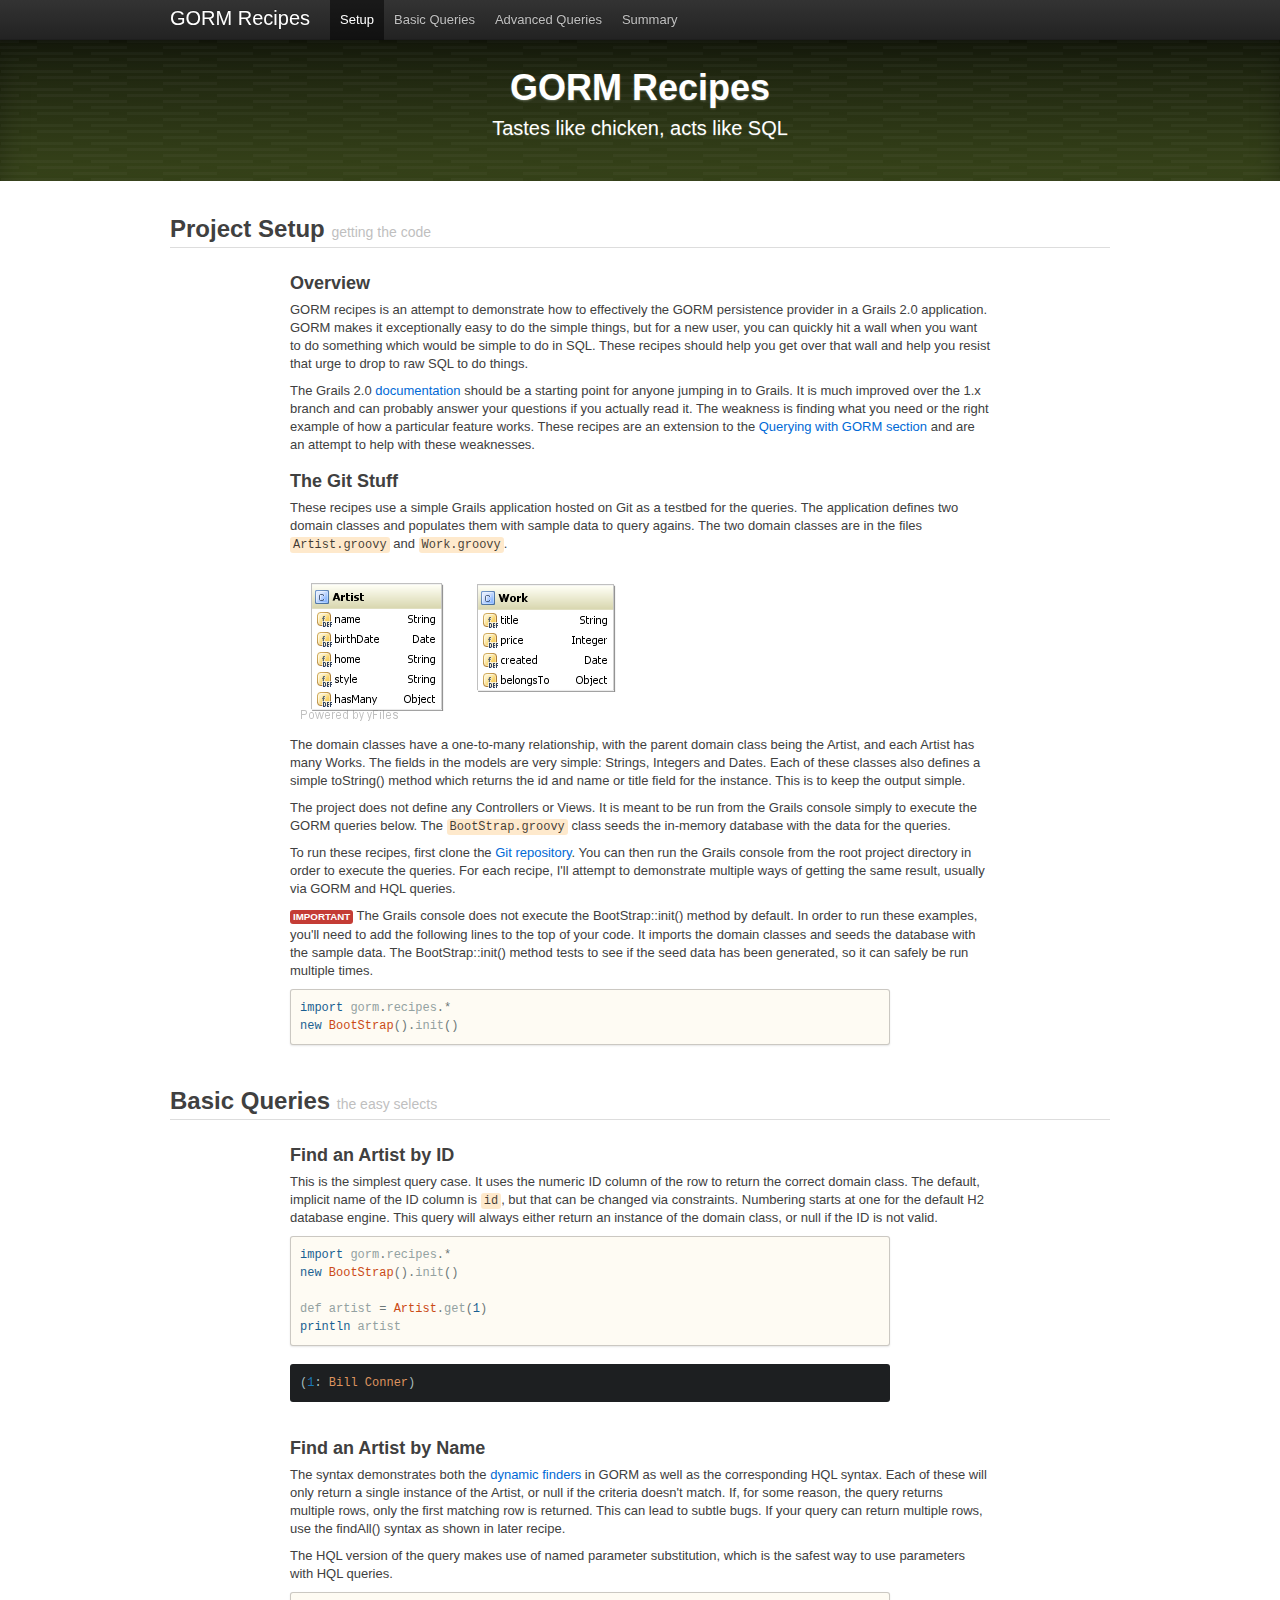
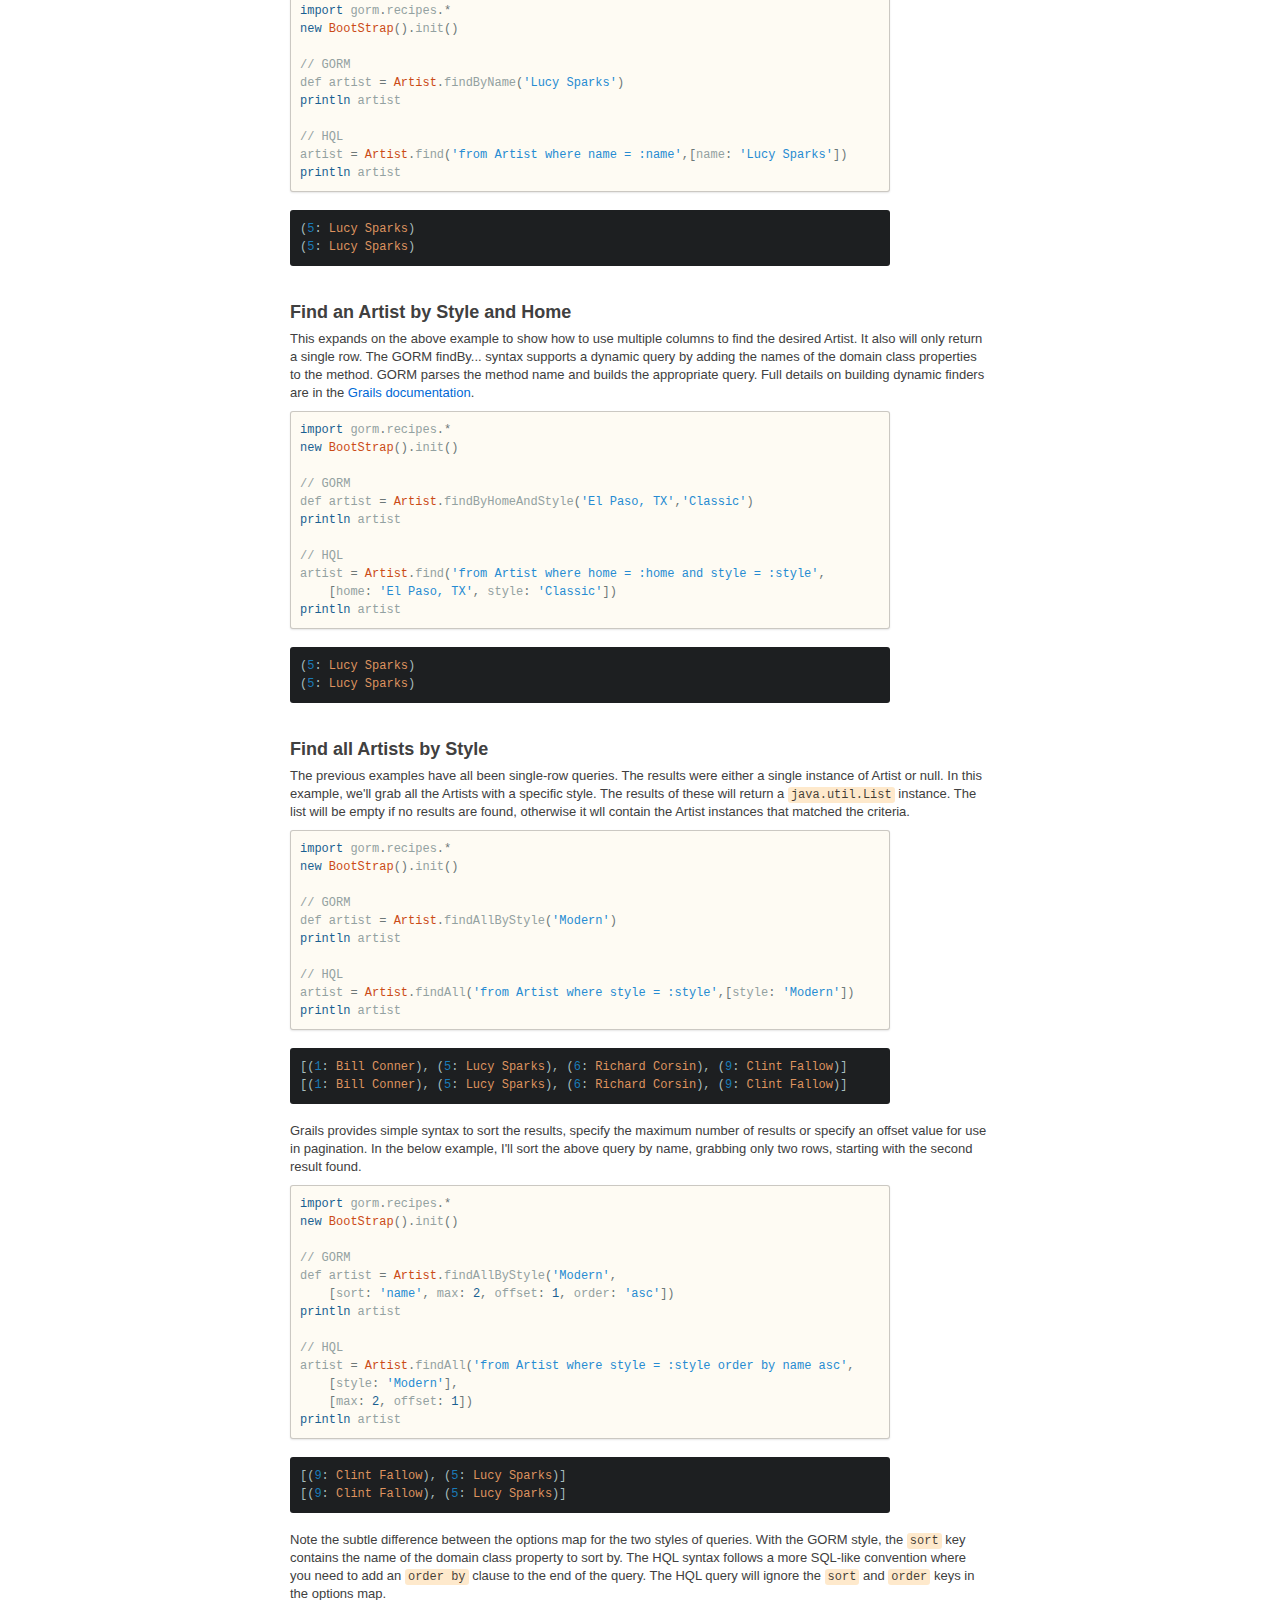
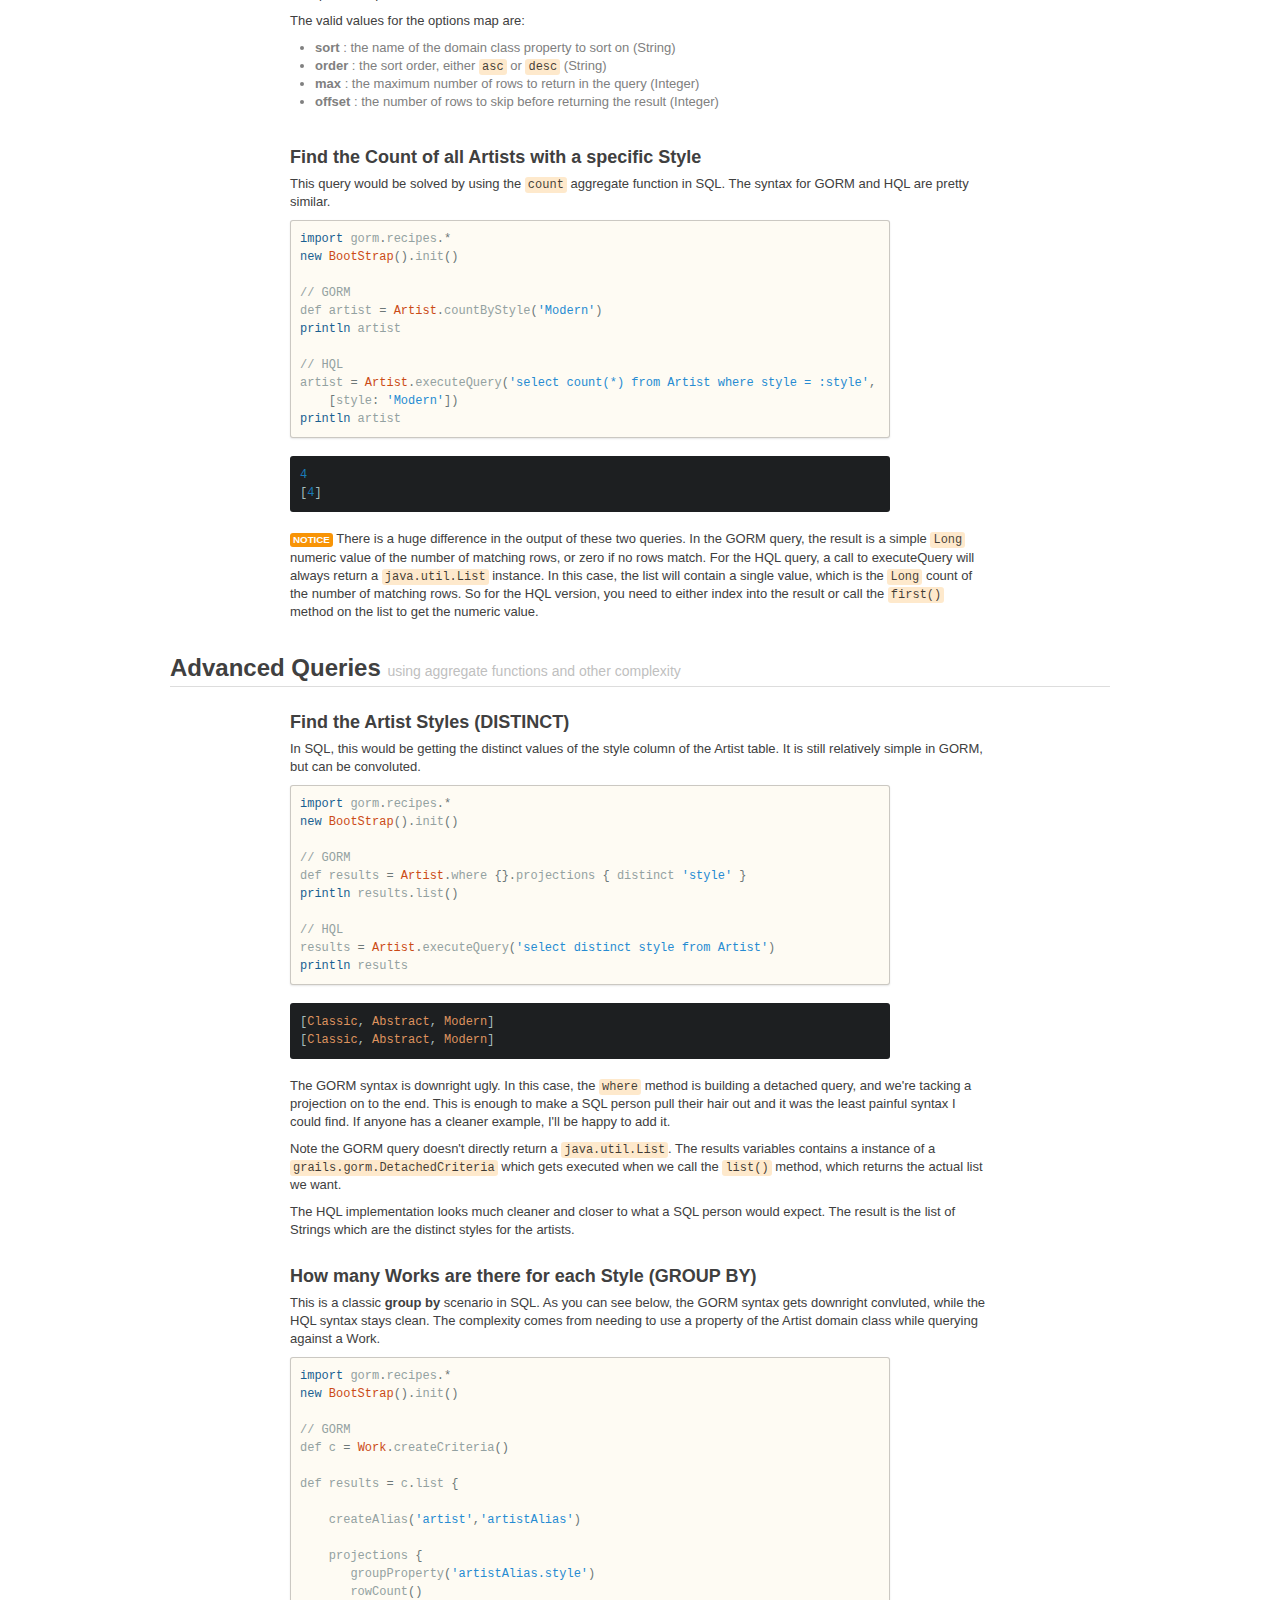
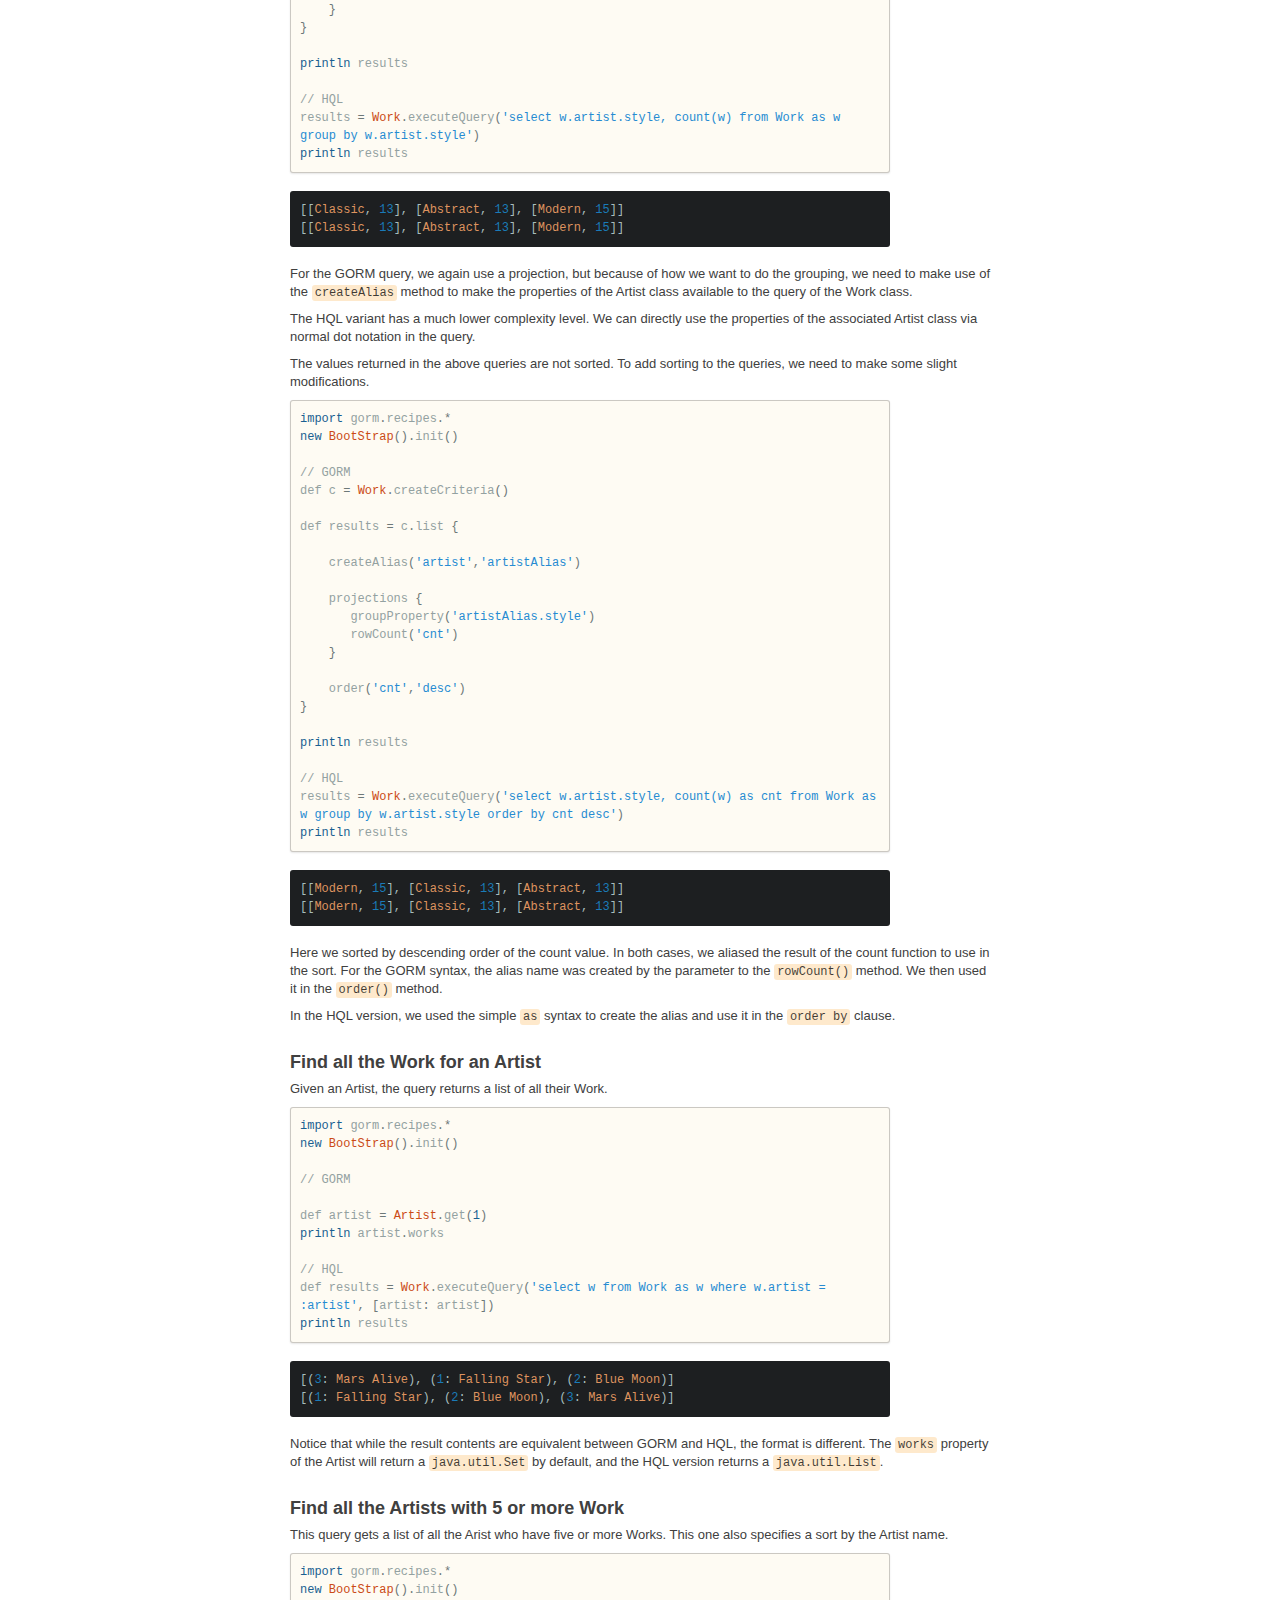
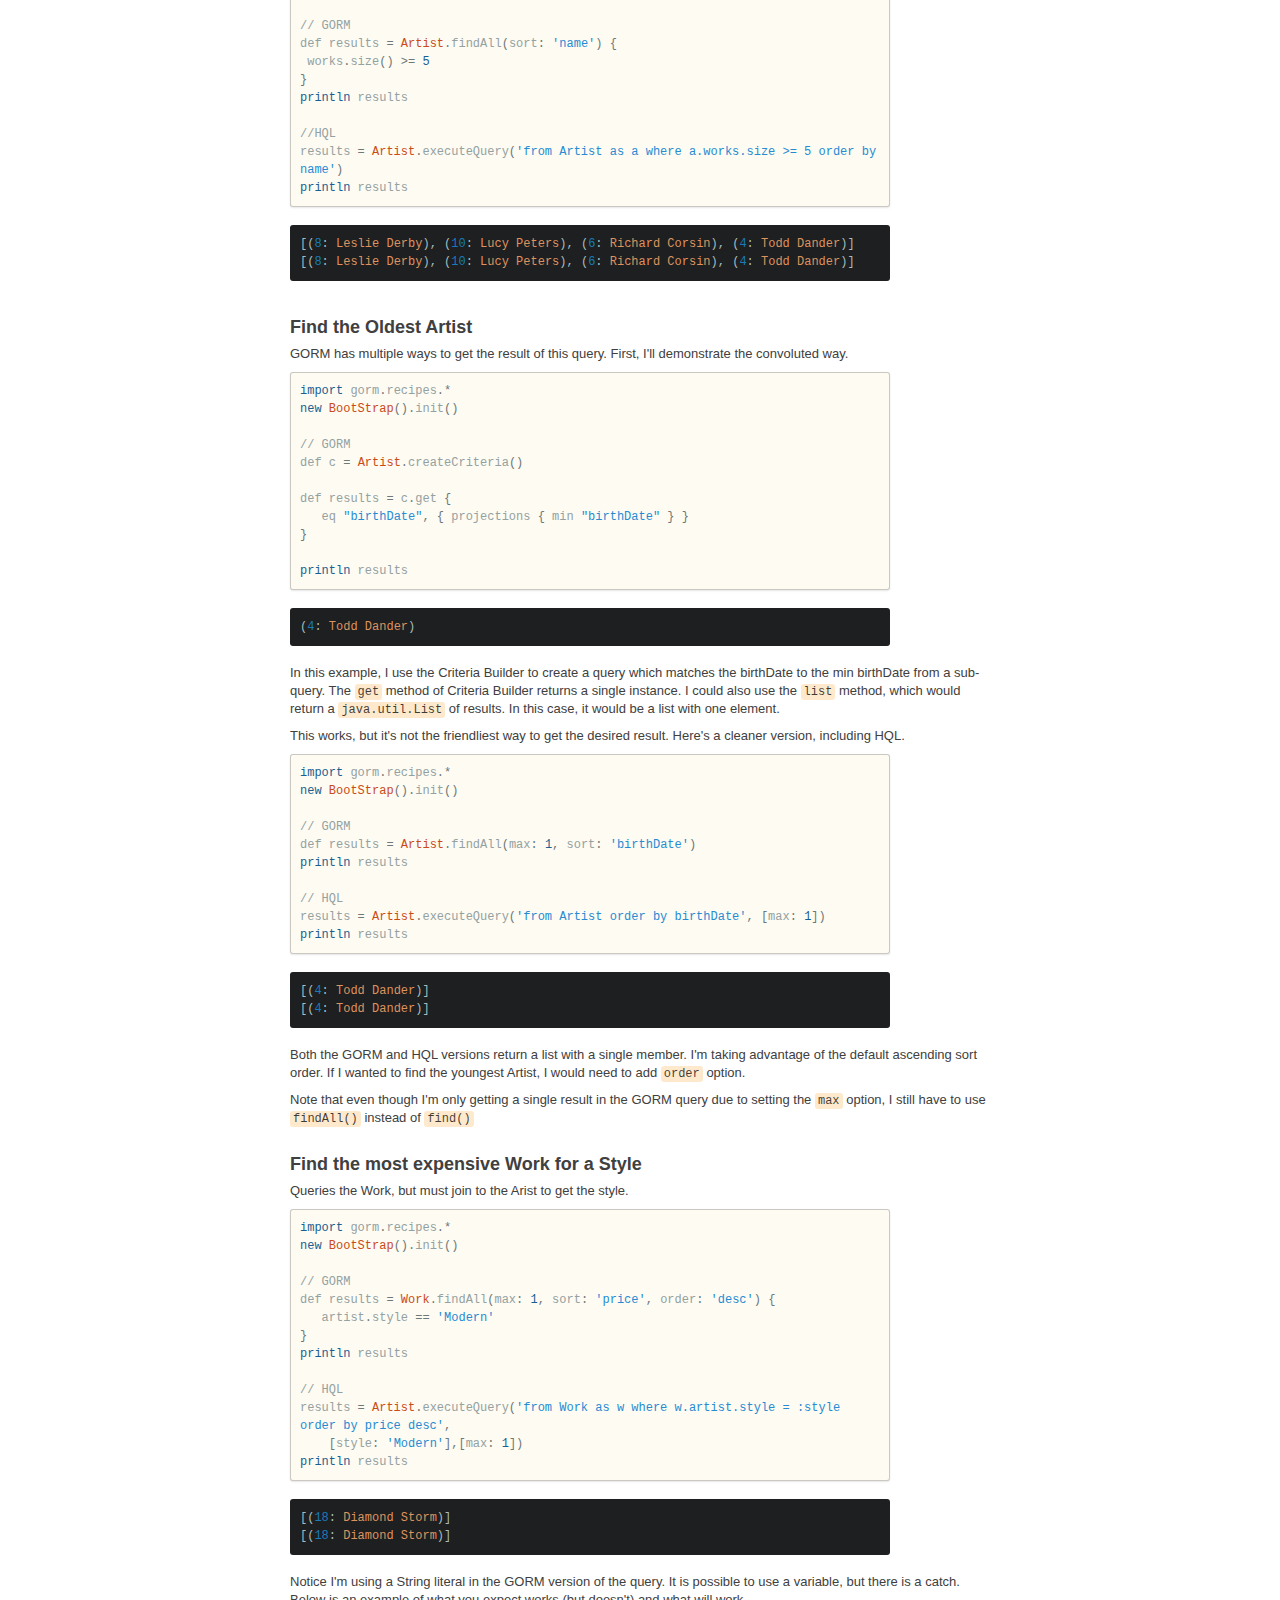
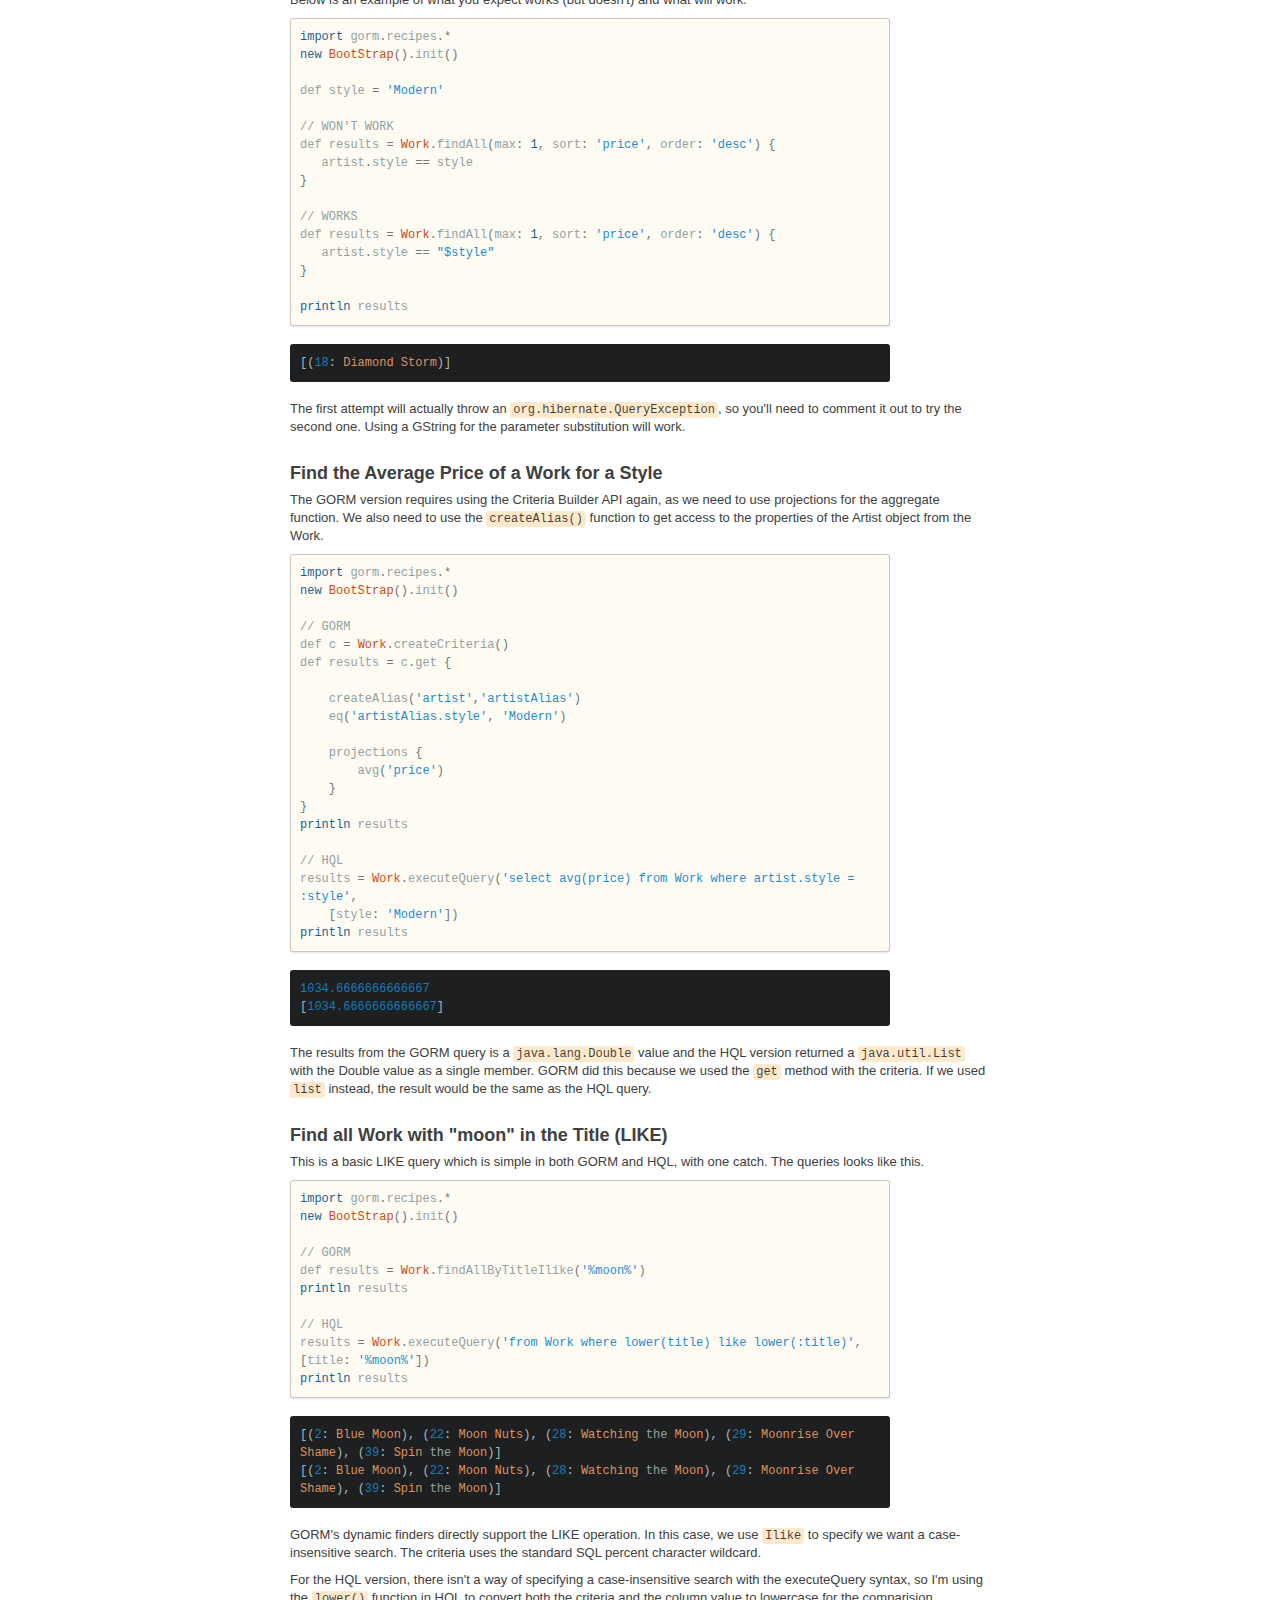
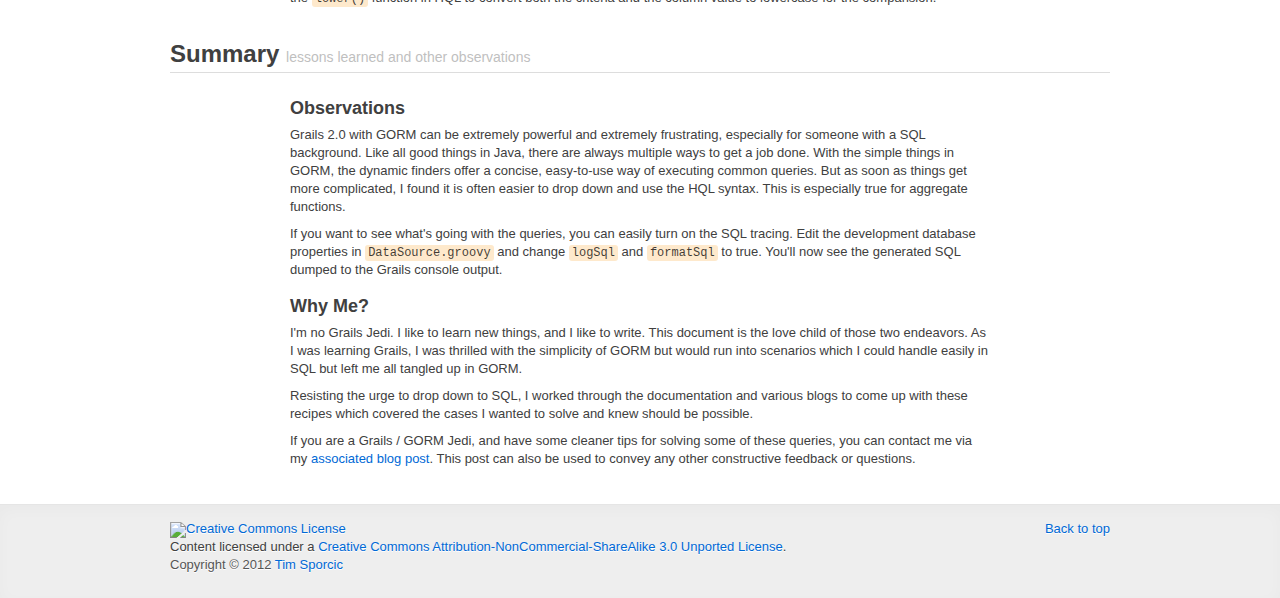
==== index.html @ 45dd85de "First pages commit" ====
<!doctype html>
<head>
  <meta charset="utf-8">
  <meta http-equiv="X-UA-Compatible" content="IE=edge,chrome=1">
  <title>GORM Recipes</title>
  <meta name="description" content="Grails GORM query recipes">
  <meta name="author" content="Tim Sporcic">
  <meta name="viewport" content="width=device-width,initial-scale=1">
  <link rel="stylesheet" href="css/bootstrap.min.css">
  <link rel="stylesheet" href="css/prettify.css">
  <link rel="stylesheet" href="css/recipes.css">
</head>
<body>

<div class="topbar" data-scrollspy="scrollspy" >
  <div class="topbar-inner">
    <div class="container">
      <a class="brand" href="#">GORM Recipes</a>
      <ul class="nav">
        <!--<li class="active"><a href="#masthead">Top</a></li>-->
        <li class="active"><a href="#setup" >Setup</a></li>
        <li><a href="#basic-queries">Basic Queries</a></li>
        <li><a href="#advanced-queries">Advanced Queries</a></li>
        <li><a href="#summary">Summary</a></li>
      </ul>
    </div>
  </div>
</div>

<header class="jumbotron masthead" id="masthead">
    <div class="inner">
        <div class="container">
            <h1>GORM Recipes</h1>

            <p class="lead">
                Tastes like chicken, acts like SQL<br/>
            </p>
        </div>
    </div>
</header>

<div class="container">

<section id="setup">
  <div class="page-header">
    <h2>Project Setup <small>getting the code</small></h2>
  </div>
  <div class="row">
    <div class="span12 offset2">
      <h3>Overview</h3>
      <p>GORM recipes is an attempt to demonstrate how to effectively the GORM persistence provider in a Grails 2.0 application. 
      GORM makes it exceptionally easy to do the simple things, but for a new user, you can quickly hit a wall when you want 
      to do something which would be simple to do in SQL. These recipes should help you get over that wall and help you resist
      that urge to drop to raw SQL to do things.</p>
      <p>The Grails 2.0 <a href="http://grails.org/doc/latest/guide/">documentation</a> should be a starting point for anyone jumping in to Grails. It is much improved over the 1.x
      branch and can probably answer your questions if you actually read it. The weakness is finding what you need or the right example of
      how a particular feature works. These recipes are an extension to the <a href="http://grails.org/doc/latest/guide/GORM.html#querying">Querying with GORM section</a> and are
      an attempt to help with these weaknesses.</p>
        
      <h3>The Git Stuff</h3>
      <p>These recipes use a simple Grails application hosted on Git as a testbed for the queries. The application defines two
      domain classes and populates them with sample data to query agains. The two domain classes are in the files <code>Artist.groovy</code>
      and <code>Work.groovy</code>.
      </p>
        <img src="images/diagram.png" alt="Project Classes"/>
      <p>
      The domain classes have a one-to-many relationship, with the parent domain class being the Artist,
      and each Artist has many Works. The fields in the models are very simple: Strings, Integers and Dates.
      Each of these classes also defines a simple toString() method which returns the id and name or title
      field for the instance. This is to keep the output simple.
      </p>
      <p>
      The project does not define any Controllers or Views. It is meant to be run from the Grails console simply to execute
      the GORM queries below. The  <code>BootStrap.groovy</code> class seeds the in-memory database with the data for the queries.
      </p>
        
      <p>To run these recipes, first clone the <a href="http:timsporcic.github.com/gorm-recipes">Git repository</a>.
      You can then run the Grails console from the root project directory in order to execute the queries. For each recipe,
      I'll attempt to demonstrate multiple ways of getting the same result, usually via GORM and HQL queries.
      </p>
      <p>
      <span class="label important">Important</span> The Grails console does not execute the BootStrap::init() method by default.
          In order to run these examples, you'll need to add the following lines to the top of your code. It imports the domain
          classes and seeds the database with the sample data. The BootStrap::init() method tests to see if the seed data has been generated, so
          it can safely be run multiple times.
<pre class="prettyprint lang-java span10">
import gorm.recipes.*
new BootStrap().init()

</pre>
      </p>
    </div>
  </div>
</section>

<section id="basic-queries">
    <div class="page-header">
        <h2>Basic Queries
            <small>the easy selects</small>
        </h2>
    </div>
    <div class="row">
        <div class="span12 offset2">
            <h3>Find an Artist by ID</h3>

            <p>This is the simplest query case. It uses the numeric ID column of the row to return the correct domain class. The default,
                implicit name of the ID column is <code>id</code>, but that can be changed via constraints. Numbering starts at one
                for the default H2 database engine. This query will always either return an instance of the domain class, or null if the
                ID is not valid.
            </p>
<pre class="prettyprint lang-java span10">
import gorm.recipes.*
new BootStrap().init()

def artist = Artist.get(1)
println artist
</pre>
<pre class="prettyprint-dark lang-java span10">
(1: Bill Conner)
</pre>
        </div>
    </div>
    <div class="row">
            <div class="span12 offset2">
                <h3>Find an Artist by Name</h3>

                <p>The syntax demonstrates both the <a href="http://grails.org/doc/latest/guide/GORM.html#finders">dynamic finders</a> in GORM as
                    well as the corresponding HQL syntax. Each of these will only return a single instance
                    of the Artist, or null if the criteria doesn't match. If, for some reason, the query
                    returns multiple rows, only the first matching row is returned. This can lead to subtle
                    bugs. If your query can return multiple rows, use the findAll() syntax as shown in later recipe.
                </p>
                <p>
                    The HQL version of the query makes use of named parameter substitution, which is the
                    safest way to use parameters with HQL queries.
                </p>
<pre class="prettyprint lang-java span10">
import gorm.recipes.*
new BootStrap().init()

// GORM
def artist = Artist.findByName('Lucy Sparks')
println artist

// HQL
artist = Artist.find('from Artist where name = :name',[name: 'Lucy Sparks'])
println artist

</pre>
<pre class="prettyprint-dark lang-java span10">
(5: Lucy Sparks)
(5: Lucy Sparks)
</pre>
            </div>
        </div>

    <div class="row">
        <div class="span12 offset2">
            <h3>Find an Artist by Style and Home</h3>

            <p>This expands on the above example to show how to use multiple columns to find the
                desired Artist. It also will only return a single row. The GORM findBy... syntax
                supports a dynamic query by adding the names of the domain class properties to the method. GORM parses
                the method name and builds the appropriate query. Full details on building dynamic finders
                are in the <a href="http://grails.org/doc/latest/guide/GORM.html#finders">Grails documentation</a>.
            </p>

<pre class="prettyprint lang-java span10">
import gorm.recipes.*
new BootStrap().init()

// GORM
def artist = Artist.findByHomeAndStyle('El Paso, TX','Classic')
println artist

// HQL
artist = Artist.find('from Artist where home = :home and style = :style',
    [home: 'El Paso, TX', style: 'Classic'])
println artist
</pre>
<pre class="prettyprint-dark lang-java span10">
(5: Lucy Sparks)
(5: Lucy Sparks)
</pre>
        </div>
    </div>
    <div class="row">
        <div class="span12 offset2">
            <h3>Find all Artists by Style</h3>

            <p>The previous examples have all been single-row queries. The results were either
                a single instance of Artist or null. In this example, we'll grab all the Artists
                with a specific style. The results of these will return a <code>java.util.List</code>
                instance. The list will be empty if no results are found, otherwise it wll contain the
                Artist instances that matched the criteria.
            </p>

<pre class="prettyprint lang-java span10">
import gorm.recipes.*
new BootStrap().init()

// GORM
def artist = Artist.findAllByStyle('Modern')
println artist

// HQL
artist = Artist.findAll('from Artist where style = :style',[style: 'Modern'])
println artist
</pre>
<pre class="prettyprint-dark lang-java span10">
[(1: Bill Conner), (5: Lucy Sparks), (6: Richard Corsin), (9: Clint Fallow)]
[(1: Bill Conner), (5: Lucy Sparks), (6: Richard Corsin), (9: Clint Fallow)]
</pre>
            <p>Grails provides simple syntax to sort the results, specify the maximum number of results
                or specify an offset value for use in pagination. In the below example, I'll sort the above
            query by name, grabbing only two rows, starting with the second result found.
            </p>
<pre class="prettyprint lang-java span10">
import gorm.recipes.*
new BootStrap().init()

// GORM
def artist = Artist.findAllByStyle('Modern',
    [sort: 'name', max: 2, offset: 1, order: 'asc'])
println artist

// HQL
artist = Artist.findAll('from Artist where style = :style order by name asc',
    [style: 'Modern'],
    [max: 2, offset: 1])
println artist
</pre>
<pre class="prettyprint-dark lang-java span10">
[(9: Clint Fallow), (5: Lucy Sparks)]
[(9: Clint Fallow), (5: Lucy Sparks)]
</pre>
        <p>Note the subtle difference between the options map for the two styles of queries. With the
        GORM style, the <code>sort</code> key contains the name of the domain class property to sort by. The HQL syntax
        follows a more SQL-like convention where you need to add an <code>order by</code> clause to the end
        of the query. The HQL query will ignore the <code>sort</code> and <code>order</code> keys in the
        options map.</p>
        <p>The valid values for the options map are:
        <ul>
        <li><strong>sort</strong> : the name of the domain class property to sort on (String)</li>
        <li><strong>order</strong> : the sort order, either <code>asc</code> or <code>desc</code> (String)</li>
        <li><strong>max</strong> : the maximum number of rows to return in the query (Integer)</li>
        <li><strong>offset</strong> : the number of rows to skip before returning the result (Integer)</li>
        </ul>
        </p>
        </div>
    </div>

    <div class="row">
        <div class="span12 offset2">
            <h3>Find the Count of all Artists with a specific Style</h3>

            <p>This query would be solved by using the <code>count</code> aggregate function in SQL. The
               syntax for GORM and HQL are pretty similar.
            </p>
<pre class="prettyprint lang-java span10">
import gorm.recipes.*
new BootStrap().init()

// GORM
def artist = Artist.countByStyle('Modern')
println artist

// HQL
artist = Artist.executeQuery('select count(*) from Artist where style = :style',
    [style: 'Modern'])
println artist
</pre>
<pre class="prettyprint-dark lang-java span10">
4
[4]
</pre>
            <p><span class="label warning">Notice</span> There is a huge difference in the output of these two
                queries. In the GORM query, the result is a simple <code>Long</code> numeric value of the number of
                matching rows, or zero if no rows match. For the HQL query, a call to executeQuery will always
                return a <code>java.util.List</code> instance. In this case, the list will contain a single value,
                which is the <code>Long</code> count of the number of matching rows. So for the HQL version, you need
                to either index into the result or call the <code>first()</code> method on the list to get the numeric
                value.
            </p>
            
            
            </div>
        </div>


</section>

<section id="advanced-queries">
    <div class="page-header">
        <h2>Advanced Queries
            <small>using aggregate functions and other complexity</small>
        </h2>
    </div>
    <div class="row">
            <div class="span12 offset2">
                <h3>Find the Artist Styles (DISTINCT)</h3>

                <p>In SQL, this would be getting the distinct values of the style column of the Artist table.
                   It is still relatively simple in GORM, but can be convoluted.
                </p>
<pre class="prettyprint lang-java span10">
import gorm.recipes.*
new BootStrap().init()

// GORM
def results = Artist.where {}.projections { distinct 'style' }
println results.list()

// HQL
results = Artist.executeQuery('select distinct style from Artist')
println results
</pre>
<pre class="prettyprint-dark lang-java span10">
[Classic, Abstract, Modern]
[Classic, Abstract, Modern]

</pre>
            <p>The GORM syntax is downright ugly. In this case, the <code>where</code> method is building
               a detached query, and we're tacking a projection on to the end. This is enough to make a
               SQL person pull their hair out and it was the least painful syntax I could find. If anyone
               has a cleaner example, I'll be happy to add it.
            </p>
            <p>Note the GORM query doesn't directly return a <code>java.util.List</code>. The results variables
            contains a instance of a <code>grails.gorm.DetachedCriteria</code> which gets executed when
            we call the <code>list()</code> method, which returns the actual list we want.</p>
            <p>The HQL implementation looks much cleaner and closer to what a SQL person would expect. The
               result is the list of Strings which are the distinct styles for the artists.
            </p>
                
                
                
            </div>
        </div>

        <div class="row">
            <div class="span12 offset2">
                <h3>How many Works are there for each Style (GROUP BY)</h3>

                <p>This is a classic <strong>group by</strong> scenario in SQL. As you can see below,
                   the GORM syntax gets downright convluted, while the HQL syntax stays clean. The
                   complexity comes from needing to use a property of the Artist domain class while querying against
                   a Work.
                </p>


<pre class="prettyprint lang-java span10">
import gorm.recipes.*
new BootStrap().init()

// GORM
def c = Work.createCriteria()

def results = c.list {

    createAlias('artist','artistAlias')

    projections {
       groupProperty('artistAlias.style')
       rowCount()
    }
}

println results

// HQL
results = Work.executeQuery('select w.artist.style, count(w) from Work as w group by w.artist.style')
println results
</pre>
<pre class="prettyprint-dark lang-java span10">
[[Classic, 13], [Abstract, 13], [Modern, 15]]
[[Classic, 13], [Abstract, 13], [Modern, 15]]
</pre>
                <p>
                    For the GORM query, we again use a projection, but because of how we want to
                    do the grouping, we need to make use of the <code>createAlias</code> method to make
                    the properties of the Artist class available to the query of the Work class.
                </p>
                <p>
                    The HQL variant has a much lower complexity level. We can directly use the properties
                    of the associated Artist class via normal dot notation in the query.
                </p>
                <p>The values returned in the above queries are not sorted. To add sorting to the queries,
                we need to make some slight modifications.
                </p>
                
<pre class="prettyprint lang-java span10">
import gorm.recipes.*
new BootStrap().init()

// GORM
def c = Work.createCriteria()

def results = c.list {

    createAlias('artist','artistAlias')

    projections {
       groupProperty('artistAlias.style')
       rowCount('cnt')
    }

    order('cnt','desc')
}

println results

// HQL
results = Work.executeQuery('select w.artist.style, count(w) as cnt from Work as w group by w.artist.style order by cnt desc')
println results
</pre>
<pre class="prettyprint-dark lang-java span10">
[[Modern, 15], [Classic, 13], [Abstract, 13]]
[[Modern, 15], [Classic, 13], [Abstract, 13]]
</pre>
                <p>Here we sorted by descending order of the count value. In both cases, we aliased
                the result of the count function to use in the sort. For the GORM syntax, the alias
                name was created by the parameter to the <code>rowCount()</code> method. We then used
                it in the <code>order()</code> method.</p>
                <p>In the HQL version, we used the simple <code>as</code> syntax to create the alias and
                use it in the <code>order by</code> clause.</p>

            </div>
        </div>
        <div class="row">
            <div class="span12 offset2">
                <h3>Find all the Work for an Artist</h3>

                <p>Given an Artist, the query returns a list of all their Work.</p>
<pre class="prettyprint lang-java span10">
import gorm.recipes.*
new BootStrap().init()

// GORM

def artist = Artist.get(1)
println artist.works

// HQL
def results = Work.executeQuery('select w from Work as w where w.artist = :artist', [artist: artist])
println results
</pre>
<pre class="prettyprint-dark lang-java span10">
[(3: Mars Alive), (1: Falling Star), (2: Blue Moon)]
[(1: Falling Star), (2: Blue Moon), (3: Mars Alive)]
</pre>
            <p>Notice that while the result contents are equivalent between GORM and HQL, the format is
            different. The <code>works</code> property of the Artist will return a <code>java.util.Set</code>
            by default, and the HQL version returns a <code>java.util.List</code>.</p>
           </div>
        </div>

        <div class="row">
            <div class="span12 offset2">
                <h3>Find all the Artists with 5 or more Work</h3>

                <p>This query gets a list of all the Arist who have five or more Works. This one also
                specifies a sort by the Artist name.</p>
<pre class="prettyprint lang-java span10">
import gorm.recipes.*
new BootStrap().init()

// GORM
def results = Artist.findAll(sort: 'name') {
 works.size() >= 5
}
println results

//HQL
results = Artist.executeQuery('from Artist as a where a.works.size >= 5 order by name')
println results
</pre>
<pre class="prettyprint-dark lang-java span10">
[(8: Leslie Derby), (10: Lucy Peters), (6: Richard Corsin), (4: Todd Dander)]
[(8: Leslie Derby), (10: Lucy Peters), (6: Richard Corsin), (4: Todd Dander)]
</pre>
            </div>
        </div>

    <div class="row">
            <div class="span12 offset2">
                <h3>Find the Oldest Artist</h3>

                <p>GORM has multiple ways to get the result of this query. First, I'll demonstrate the
                   convoluted way.
                </p>
<pre class="prettyprint lang-java span10">
import gorm.recipes.*
new BootStrap().init()

// GORM
def c = Artist.createCriteria()

def results = c.get {
   eq "birthDate", { projections { min "birthDate" } }
}

println results
</pre>
<pre class="prettyprint-dark lang-java span10">
(4: Todd Dander)
</pre>
            <p>In this example, I use the Criteria Builder to create a query which matches
            the birthDate to the min birthDate from a sub-query. The <code>get</code> method
            of Criteria Builder returns a single instance. I could also use the <code>list</code>
            method, which would return a <code>java.util.List</code> of results. In this case,
            it would be a list with one element.</p>
            <p>This works, but it's not the friendliest way to get the desired result.
            Here's a cleaner version, including HQL.
            </p>
<pre class="prettyprint lang-java span10">
import gorm.recipes.*
new BootStrap().init()

// GORM
def results = Artist.findAll(max: 1, sort: 'birthDate')
println results

// HQL
results = Artist.executeQuery('from Artist order by birthDate', [max: 1])
println results
</pre>
<pre class="prettyprint-dark lang-java span10">
[(4: Todd Dander)]
[(4: Todd Dander)]
</pre>
                <p>Both the GORM and HQL versions return a list with a single member. I'm taking advantage
                  of the default ascending sort order. If I wanted to find the youngest Artist, I would need
                  to add <code>order</code> option.</p>
                <p>Note that even though I'm only getting a single result in the GORM query due to setting the
                <code>max</code> option, I still have to use <code>findAll()</code> instead of <code>find()</code>
                </p>
            </div>
        </div>
        <div class="row">
        <div class="span12 offset2">
            <h3>Find the most expensive Work for a Style</h3>

            <p>Queries the Work, but must join to the Arist to get the style.
            </p>
<pre class="prettyprint lang-java span10">
import gorm.recipes.*
new BootStrap().init()

// GORM
def results = Work.findAll(max: 1, sort: 'price', order: 'desc') {
   artist.style == 'Modern'
}
println results

// HQL
results = Artist.executeQuery('from Work as w where w.artist.style = :style order by price desc',
    [style: 'Modern'],[max: 1])
println results
</pre>
<pre class="prettyprint-dark lang-java span10">
[(18: Diamond Storm)]
[(18: Diamond Storm)]
</pre>
           <p>Notice I'm using a String literal in the GORM version of the query. It is possible
              to use a variable, but there is a catch. Below is an example of what you expect works 
              (but doesn't) and what will work.
           </p>
<pre class="prettyprint lang-java span10">
import gorm.recipes.*
new BootStrap().init()

def style = 'Modern'

// WON'T WORK
def results = Work.findAll(max: 1, sort: 'price', order: 'desc') {
   artist.style == style
}

// WORKS
def results = Work.findAll(max: 1, sort: 'price', order: 'desc') {
   artist.style == "$style"
}

println results
</pre>
<pre class="prettyprint-dark lang-java span10">
[(18: Diamond Storm)]
</pre>                
            <p>The first attempt will actually throw an <code>org.hibernate.QueryException</code>, so
            you'll need to comment it out to try the second one. Using a GString for the
            parameter substitution will work.</p>
            </div>
        </div>

    <div class="row">
        <div class="span12 offset2">
            <h3>Find the Average Price of a Work for a Style</h3>

            <p>The GORM version requires using the Criteria Builder API again, as we need
               to use projections for the aggregate function. We also need to use the <code>createAlias()</code>
               function to get access to the properties of the Artist object from the Work.
            </p>
<pre class="prettyprint lang-java span10">
import gorm.recipes.*
new BootStrap().init()

// GORM
def c = Work.createCriteria()
def results = c.get {

    createAlias('artist','artistAlias')
    eq('artistAlias.style', 'Modern')

    projections {
        avg('price')
    }
}
println results

// HQL
results = Work.executeQuery('select avg(price) from Work where artist.style = :style',
    [style: 'Modern'])
println results
</pre>
<pre class="prettyprint-dark lang-java span10">
1034.6666666666667
[1034.6666666666667]
</pre>
            <p>The results from the GORM query is a <code>java.lang.Double</code> value and the
            HQL version returned a <code>java.util.List</code> with the Double value as a single
            member. GORM did this because we used the <code>get</code> method with the criteria. If
            we used <code>list</code> instead, the result would be the same as the HQL query.</p>
        </div>
    </div>
    <div class="row">
        <div class="span12 offset2">
            <h3>Find all Work with "moon" in the Title (LIKE)</h3>

            <p>This is a basic LIKE query which is simple in both GORM and HQL, with one catch.
               The queries looks like this.
            </p>

<pre class="prettyprint lang-java span10">
import gorm.recipes.*
new BootStrap().init()

// GORM
def results = Work.findAllByTitleIlike('%moon%')
println results

// HQL
results = Work.executeQuery('from Work where lower(title) like lower(:title)', [title: '%moon%'])
println results
</pre>
<pre class="prettyprint-dark lang-java span10">
[(2: Blue Moon), (22: Moon Nuts), (28: Watching the Moon), (29: Moonrise Over Shame), (39: Spin the Moon)]
[(2: Blue Moon), (22: Moon Nuts), (28: Watching the Moon), (29: Moonrise Over Shame), (39: Spin the Moon)]
</pre>
            <p>GORM's dynamic finders directly support the LIKE operation. In this case, we use <code>Ilike</code>
            to specify we want a case-insensitive search. The criteria uses the standard SQL percent character
            wildcard.</p>
            <p>For the HQL version, there isn't a way of specifying a case-insensitive search with the
            executeQuery syntax, so I'm using the <code>lower()</code> function in HQL to convert both
            the criteria and the column value to lowercase for the comparision.</p>
        </div>
    </div>


</section>

<section id="summary">
    <div class="page-header">
        <h2>Summary
            <small>lessons learned and other observations</small>
        </h2>
    </div>
    <div class="row">
        <div class="span12 offset2">
          
            <h3>Observations</h3>
            
            <p>Grails 2.0 with GORM can be extremely powerful and extremely frustrating, especially for someone with a
            SQL background. Like all good things in Java, there are always multiple ways to get a job
            done. With the simple things in GORM, the dynamic finders offer a concise, easy-to-use way of executing
            common queries. But as soon as things get more complicated, I found it is often easier to drop down and
            use the HQL syntax. This is especially true for aggregate functions.</p>
            <p>If you want to see what's going with the queries, you can easily turn on the SQL tracing. Edit the
            development database properties in <code>DataSource.groovy</code> and change <code>logSql</code> and
            <code>formatSql</code> to true. You'll now see the generated SQL dumped to the Grails console output.</p>
          
            <h3>Why Me?</h3>

            <p>I'm no Grails Jedi. I like to learn new things, and I like to write. This document
            is the love child of those two endeavors. As I was learning Grails, I was thrilled with
            the simplicity of GORM but would run into scenarios which I could handle easily in SQL
            but left me all tangled up in GORM.</p>
            <p>Resisting the urge to drop down to SQL, I worked through the documentation and various
            blogs to come up with these recipes which covered the cases I wanted to solve and knew should
            be possible.</p>
            <p>If you are a Grails / GORM Jedi, and have some cleaner tips for solving some of these queries, you can
            contact me via my <a href="http://www.sporcic.org/2012/01/gorm-recipes/">associated blog post</a>. This post can also be used to convey any other constructive feedback 
            or questions.</p>
          
        </div>
    </div>


</section>



</div>


<footer class="footer">
    <div class="container">
        <p class="pull-right"><a href="#">Back to top</a></p>

        <a rel="license" href="http://creativecommons.org/licenses/by-nc-sa/3.0/"><img alt="Creative Commons License" style="border-width:0" src="http://i.creativecommons.org/l/by-nc-sa/3.0/88x31.png" /></a><br />Content licensed under a <a rel="license" href="http://creativecommons.org/licenses/by-nc-sa/3.0/">Creative Commons Attribution-NonCommercial-ShareAlike 3.0 Unported License</a>.
        <p>Copyright &copy; 2012 <a href="http://twitter.com/TimSporcic" target="_blank">Tim Sporcic</a></p>
    </div>
</footer>


  <script src="js/jquery-1.7.1.min.js"></script>
  <script src="js/bootstrap.min.js"></script>
  <script src="js/prettify.min.js"></script>
  <script>$(function () { prettyPrint() })</script>
</body>
</html>
---- css/prettify.css ----
.com { color: #93a1a1; }
.lit { color: #195f91; }
/*.pun, .opn, .clo { color: #93a1a1; font-weight: bold; }*/
.pun, .opn, .clo { color: #6d7878; }
.fun { color: #dc322f; }
.str, .atv { color: #268bd2; }
.kwd, .tag { color: #195f91; }
.typ, .atn, .dec, .var { color: #CB4B16; }
.pln { color: #93a1a1; }
.prettyprint {
  background-color: #fefbf3;
  padding: 9px;
  border: 1px solid rgba(0,0,0,.2);
  -webkit-box-shadow: 0 1px 2px rgba(0,0,0,.1);
     -moz-box-shadow: 0 1px 2px rgba(0,0,0,.1);
          box-shadow: 0 1px 2px rgba(0,0,0,.1);
}

/* Specify class=linenums on a pre to get line numbering */
ol.linenums {
  margin: 0 0 0 40px;
}
/* IE indents via margin-left */
ol.linenums li {
  padding: 0 5px;
  color: rgba(0,0,0,.15);
  line-height: 20px;
  -webkit-border-radius: 2px;
     -moz-border-radius: 2px;
          border-radius: 2px;
}
/* Alternate shading for lines */
li.L1, li.L3, li.L5, li.L7, li.L9 {  }

/*
$base03:    #002b36;
$base02:    #073642;
$base01:    #586e75;
$base00:    #657b83;
$base0:     #839496;
$base1:     #93a1a1;
$base2:     #eee8d5;
$base3:     #fdf6e3;
$yellow:    #b58900;
$orange:    #cb4b16;
$red:       #dc322f;
$magenta:   #d33682;
$violet:    #6c71c4;
$blue:      #268bd2;
$cyan:      #2aa198;
$green:     #859900;
*/


/*
#1d1f21 Background
#282a2e Current Line
#373b41 Selection
#c5c8c6 Foreground
#969896 Comment
#cc6666 Red
#de935f Orange
#f0c674 Yellow
#b5bd68 Green
#8abeb7 Aqua
#81a2be Blue
#b294bb Purple
*/


/* DARK THEME */
/* ---------- */

.prettyprint-dark {
  background-color: #1d1f21;
  border: 0;
  padding: 10px;
}
.prettyprint-dark .linenums li {
  color: #444;
}
.prettyprint-dark .linenums li:hover {
  background-color: #282a2e;
}
/* tags in html */
.prettyprint-dark .kwd,
.prettyprint-dark .tag { color: #cc6666; }
/* html attr */
.prettyprint-dark .typ,
.prettyprint-dark .atn,
.prettyprint-dark .dec,
.prettyprint-dark .var { color: #de935f; }
/* html attr values */
.prettyprint-dark .str,
.prettyprint-dark .atv { color: #b5bd68; }

.prettyprint-dark .pun, .opn, .clo { color: #a7bdbd;  }

.prettyprint-dark .lit { color: #1a7bb8; }
---- css/recipes.css ----
/* Body and structure
-------------------------------------------------- */
body {
  background-color: #fff;
  position: relative;
  padding-bottom: 0;
}
section {
  padding-top: 10px;
}
section > .row {
  margin-bottom: 10px;
}

/* Jumbotrons
-------------------------------------------------- */
.jumbotron {
  min-width: 940px;
  padding-top: 40px;
  margin-bottom: 20px;
}

.jumbotron .inner {
  background: transparent url(../images/lines.png) top center;
  padding: 30px 0;
  -webkit-box-shadow: inset 0 10px 30px rgba(0,0,0,.3);
     -moz-box-shadow: inset 0 10px 30px rgba(0,0,0,.3);
/*          box-shadow: inset 0 10px 30px rgba(0,0,0,.3);
*/}
.jumbotron h1,
.jumbotron p {
  margin-bottom: 9px;
  color: #fff;
  text-align: center;
  text-shadow: 0 1px 1px rgba(151, 162, 145, .3);
}

.jumbotron h1 {
  font-size: 36px;
  line-height: 1;
  text-shadow: 0 1px 2px rgba(151, 162, 145, .5);
}
.jumbotron p {
  font-weight: 300;
}
.jumbotron .lead {
  font-size: 20px;
  line-height: 27px;
}
.jumbotron p a {
  color: #fff;
  font-weight: bold;
}

/* Specific jumbotrons
------------------------- */

/* main docs page */
.masthead {
  background-color: #38451A;
  background-repeat: no-repeat;
  background-image: -webkit-gradient(linear, left top, left bottom, from(#10130A), to(#38451A));
  background-image: -webkit-linear-gradient(#10130A, #38451A);
  background-image: -moz-linear-gradient(#10130A, #38451A);
  background-image: -o-linear-gradient(top, #10130A, #38451A);
  background-image: -khtml-gradient(linear, left top, left bottom, from(#10130A), to(#38451A));
  filter: progid:DXImageTransform.Microsoft.gradient(startColorstr='#10130A', endColorstr='#38451A', GradientType=0); /* IE8 and down */
}
/* supporting docs pages */
.subhead {
  background-color: #767d80;
  background-repeat: no-repeat;
  background-image: -webkit-gradient(linear, left top, left bottom, from(#565d60), to(#767d80));
  background-image: -webkit-linear-gradient(#565d60, #767d80);
  background-image: -moz-linear-gradient(#565d60, #767d80);
  background-image: -o-linear-gradient(top, #565d60, #767d80);
  background-image: -khtml-gradient(linear, left top, left bottom, from(#565d60), to(#767d80));
  filter: progid:DXImageTransform.Microsoft.gradient(startColorstr='#565d60', endColorstr='#767d80', GradientType=0); /* IE8 and down */
}
.subhead .inner {
  padding: 36px 0 27px;
}
.subhead h1,
.subhead p {
  text-align: left;
}
.subhead h1 {
  font-size: 40px;
}
.subhead p a {
  font-weight: normal;
}


/* Footer
-------------------------------------------------- */

.footer {
  background-color: #eee;
  min-width: 940px;
  padding: 15px 0;
  text-shadow: 0 1px 0 #fff;
  border-top: 1px solid #e5e5e5;
  -webkit-box-shadow: inset 0 5px 15px rgba(0,0,0,.025);
     -moz-box-shadow: inset 0 5px 15px rgba(0,0,0,.025);
/*          box-shadow: inset 0 5px 15px rgba(0,0,0,.025);
*/}
.footer p {
  color: #555;
}


/* Pretty Print
-------------------------------------------------- */
pre.prettyprint {
  overflow: hidden;
}
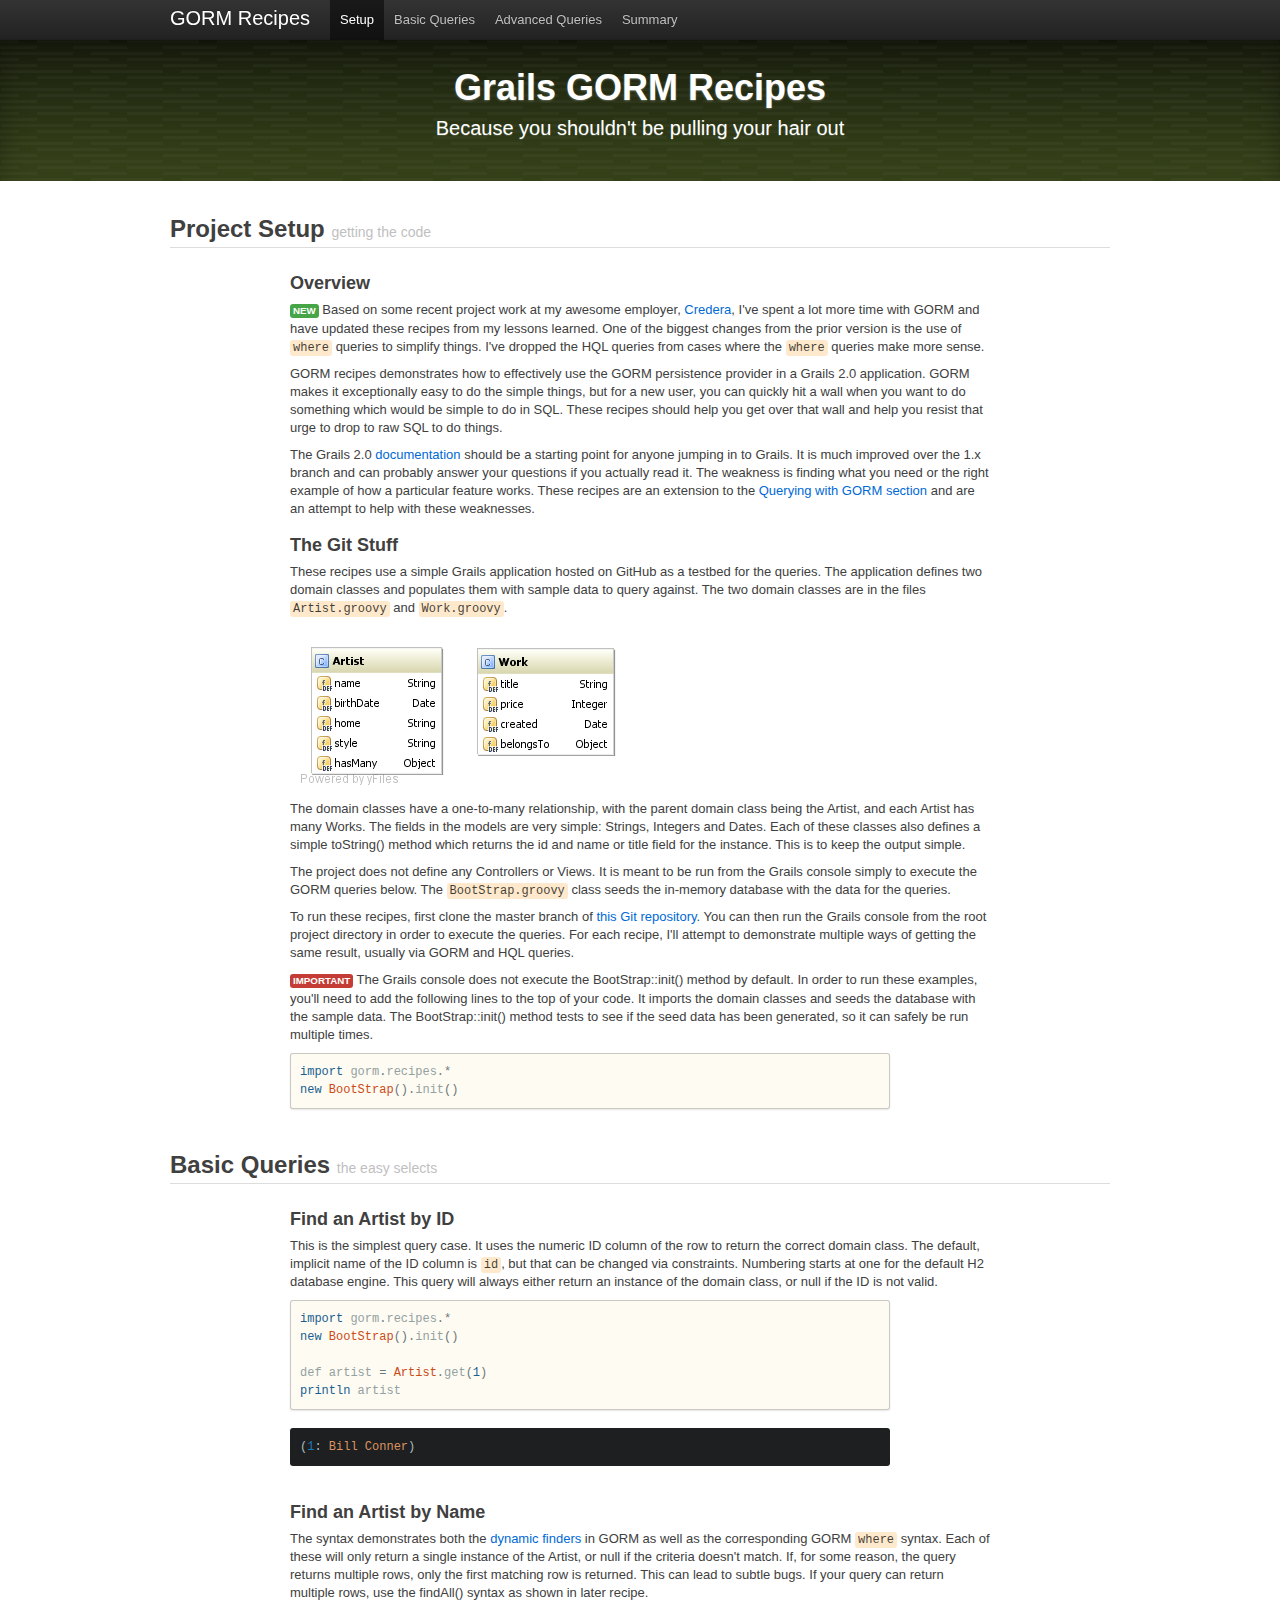
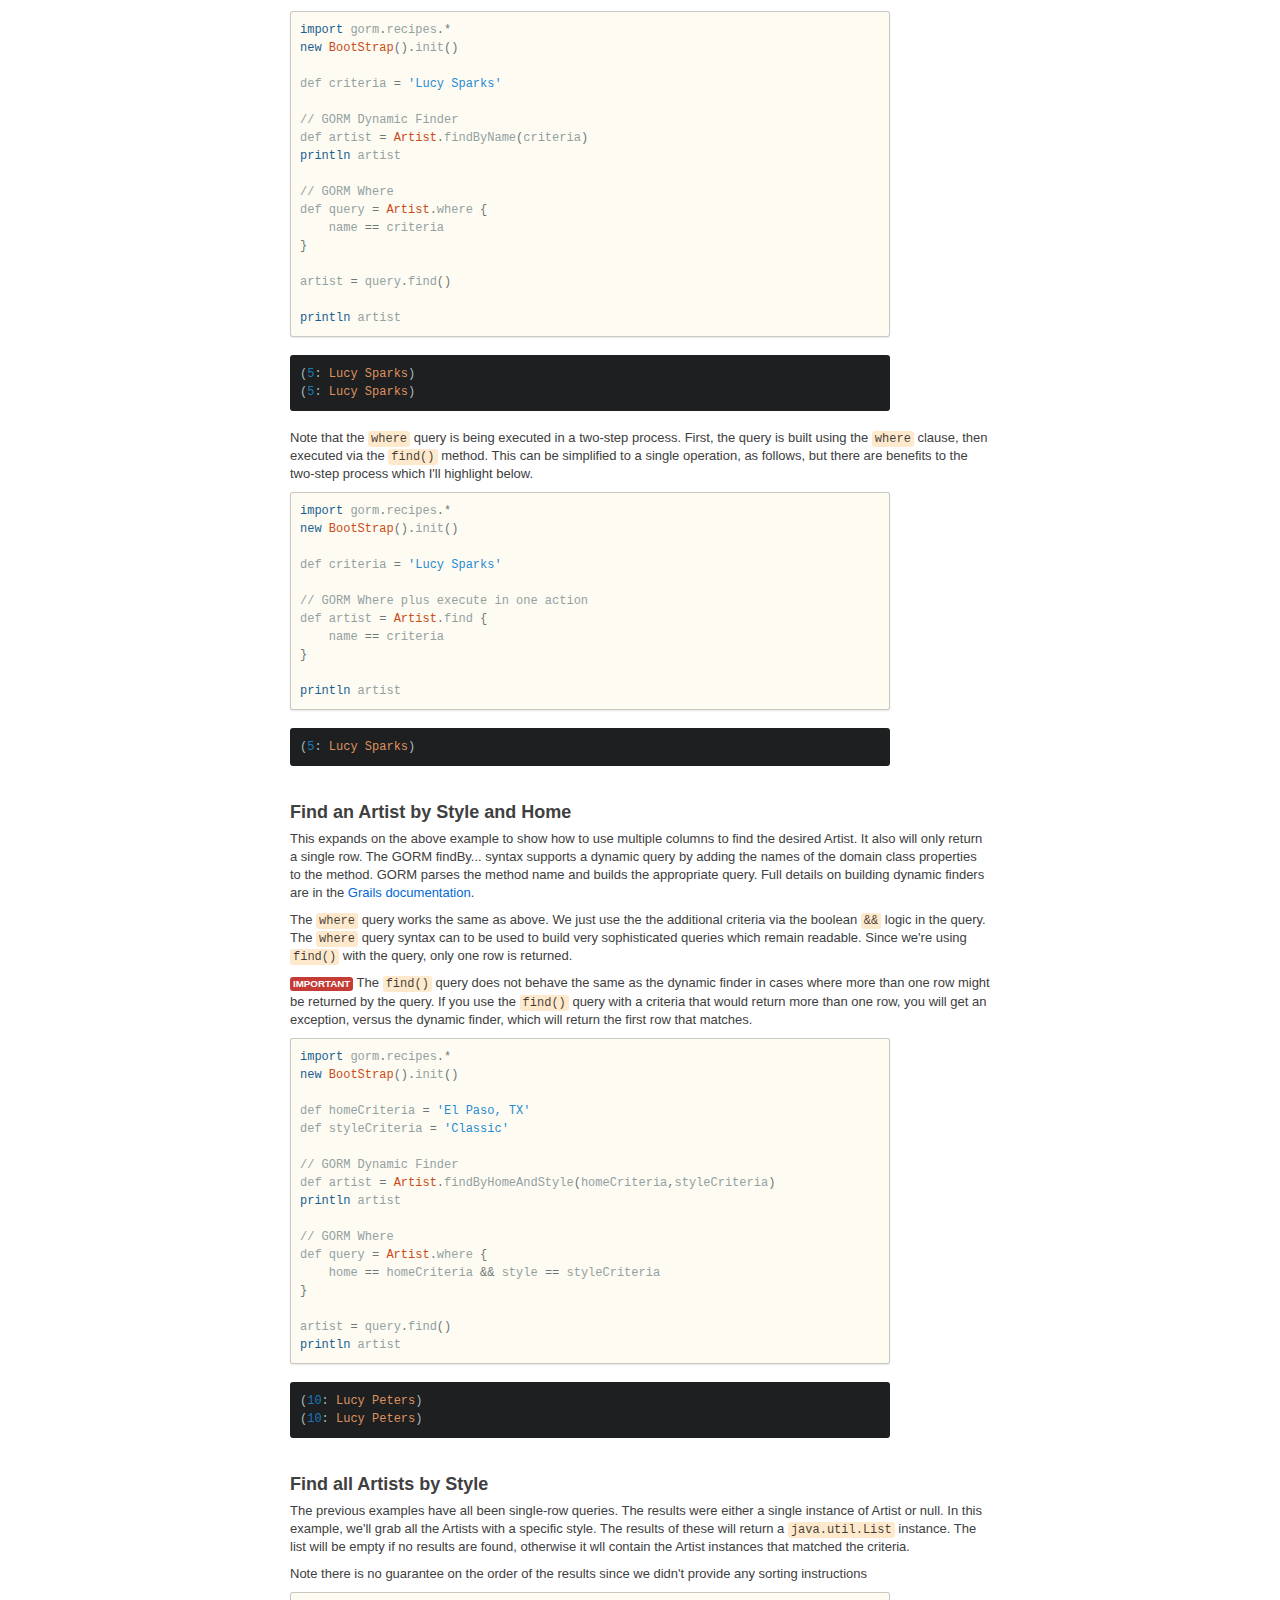
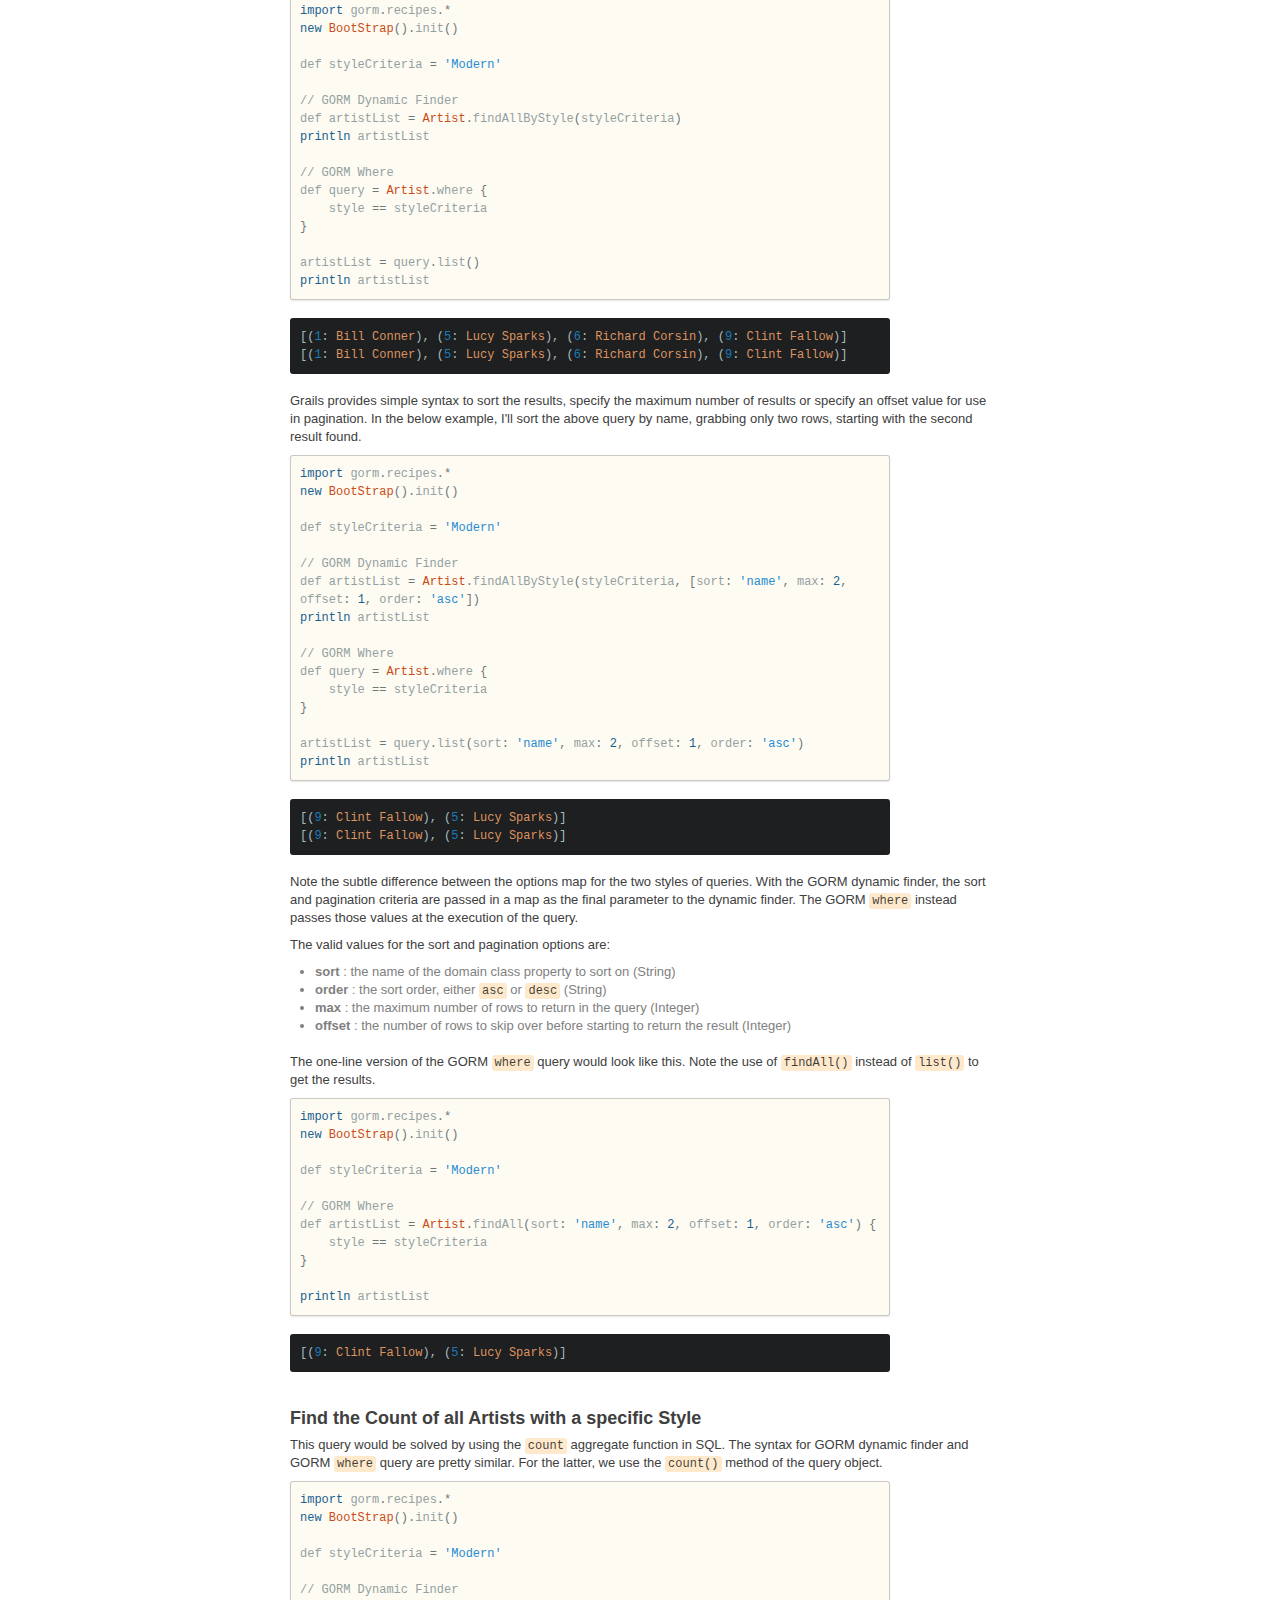
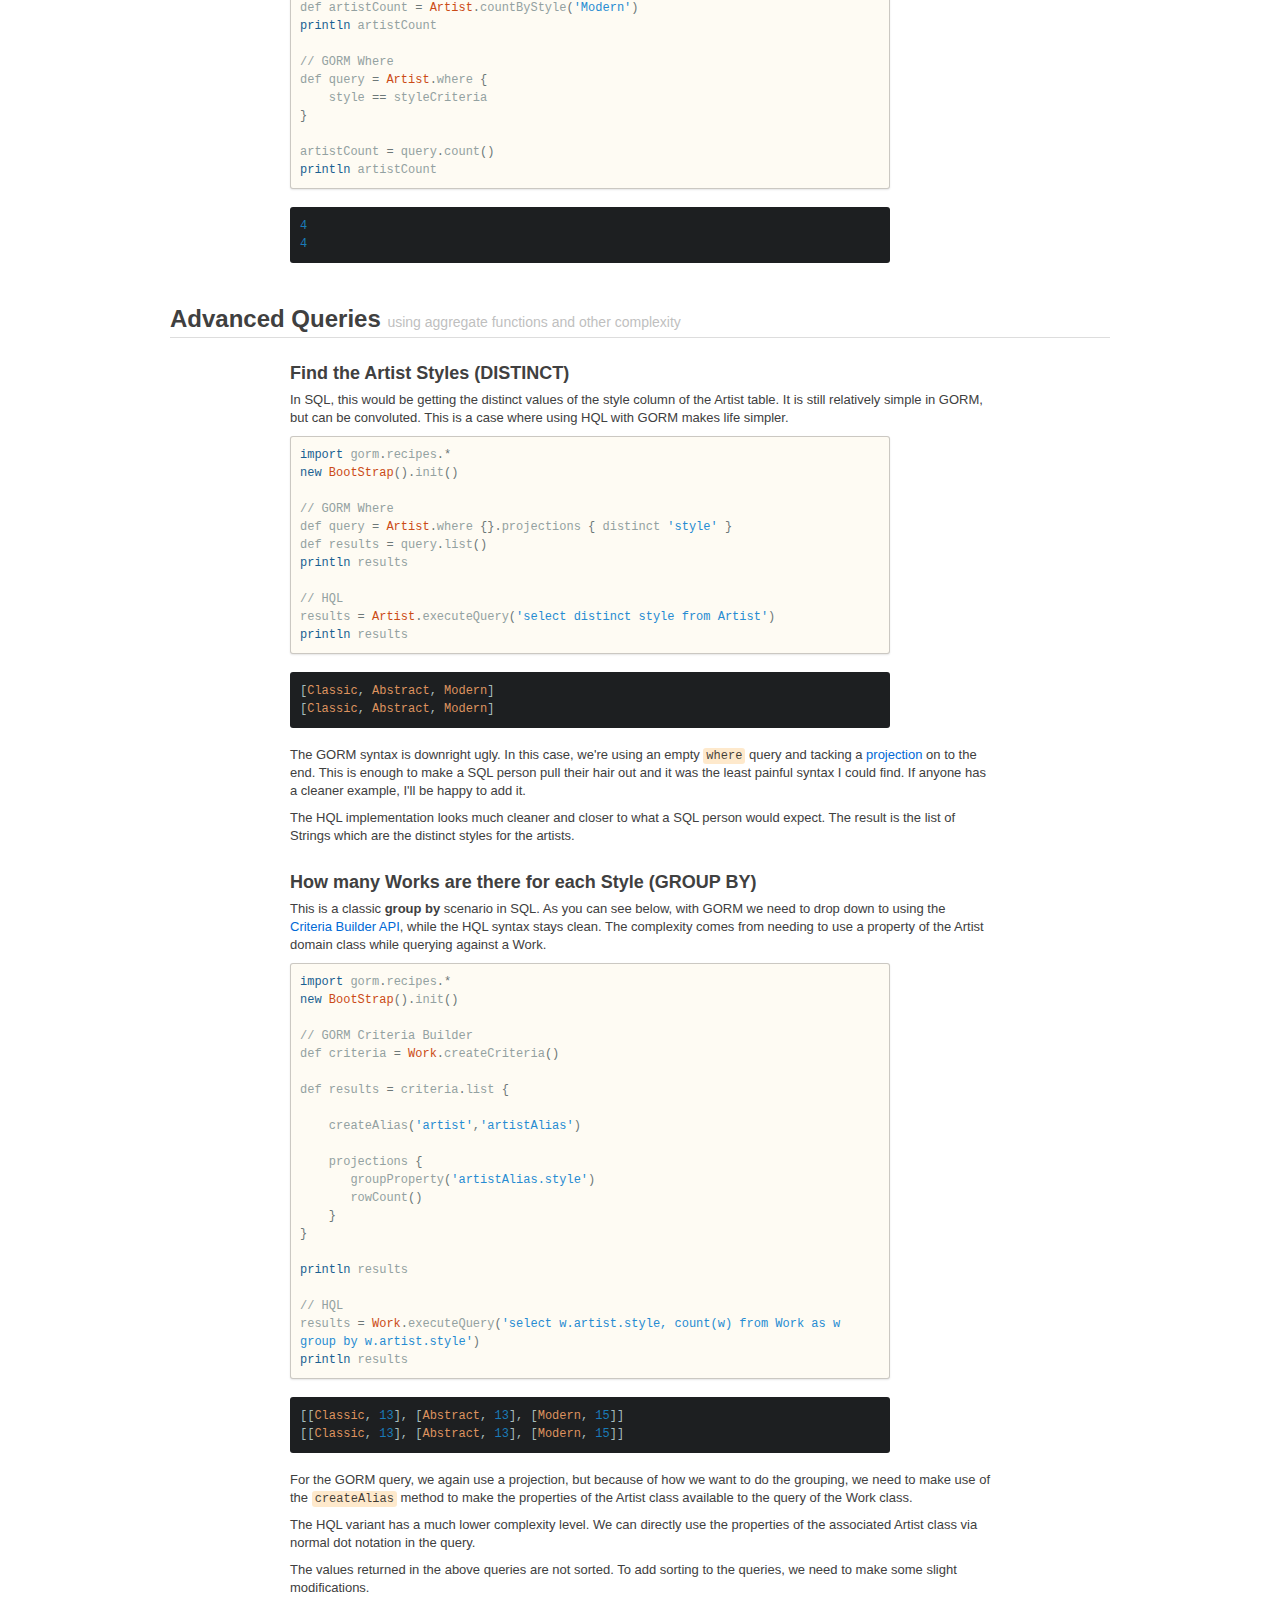
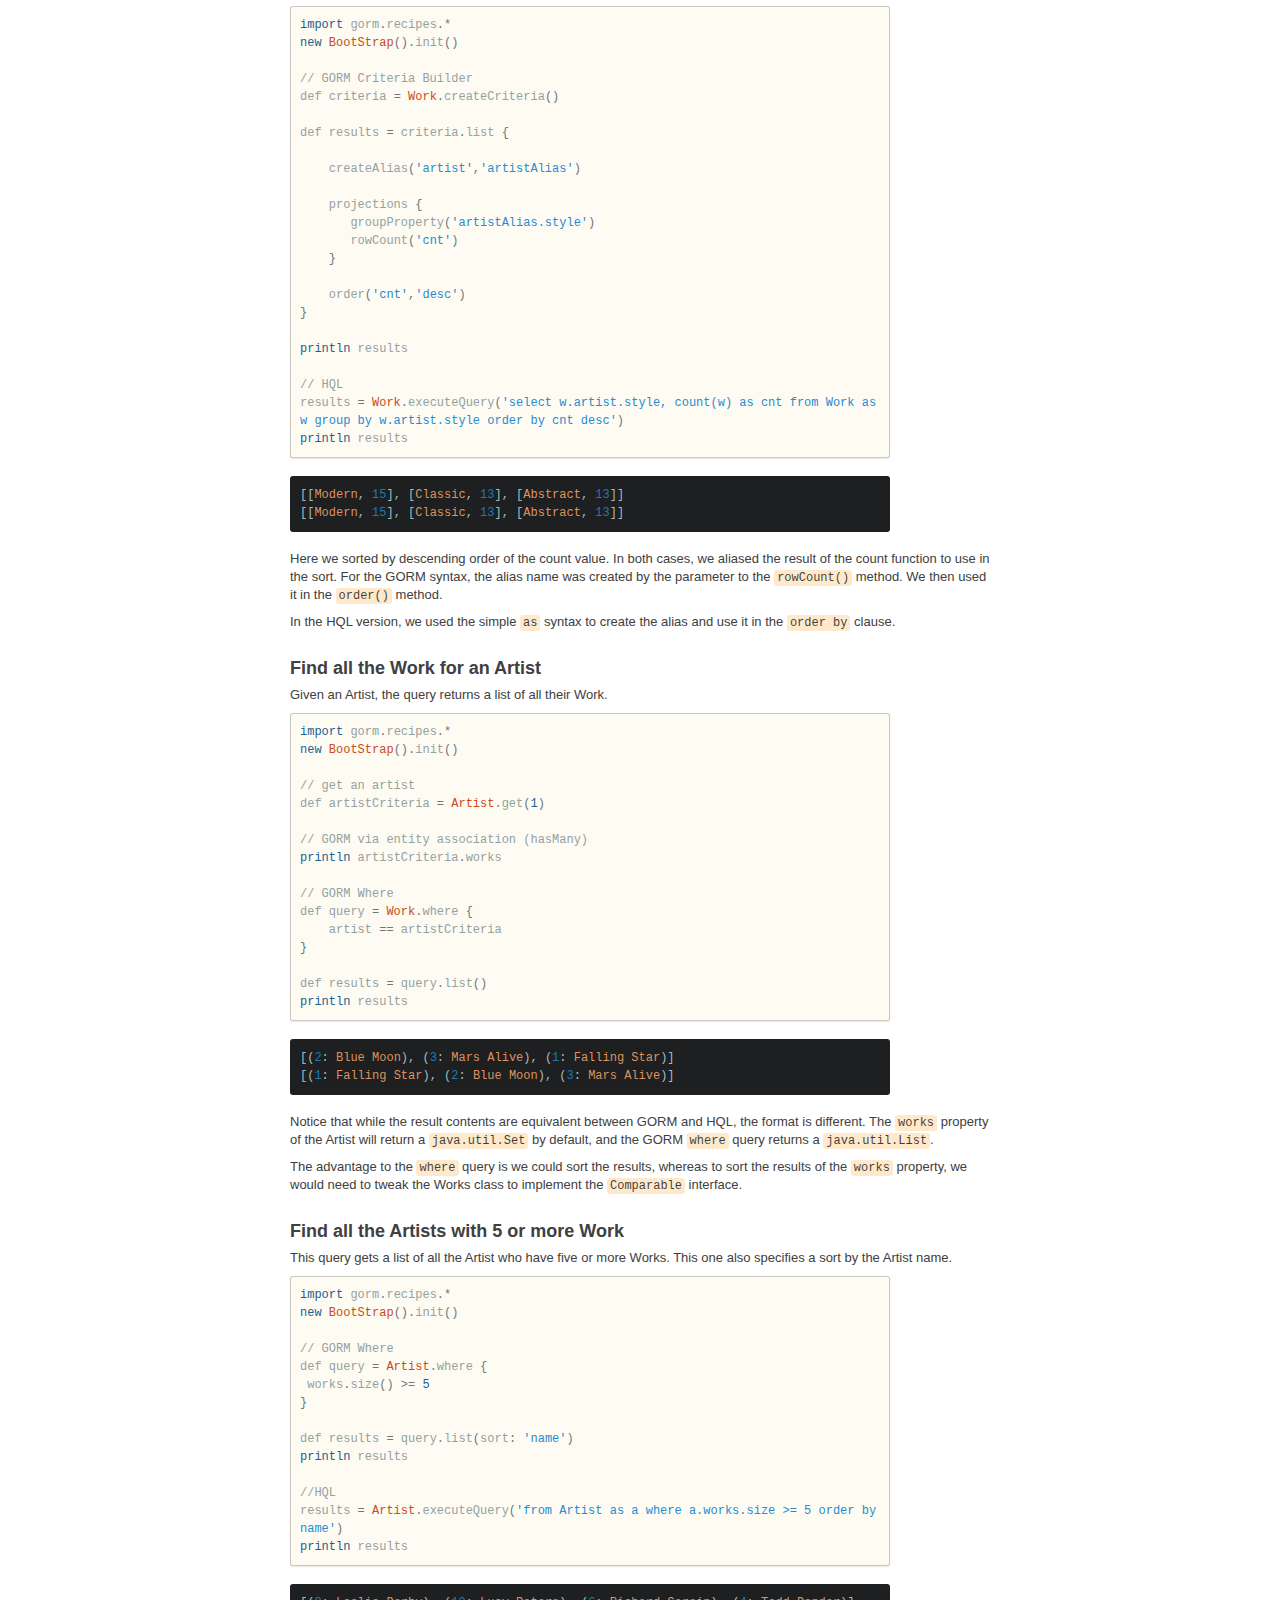
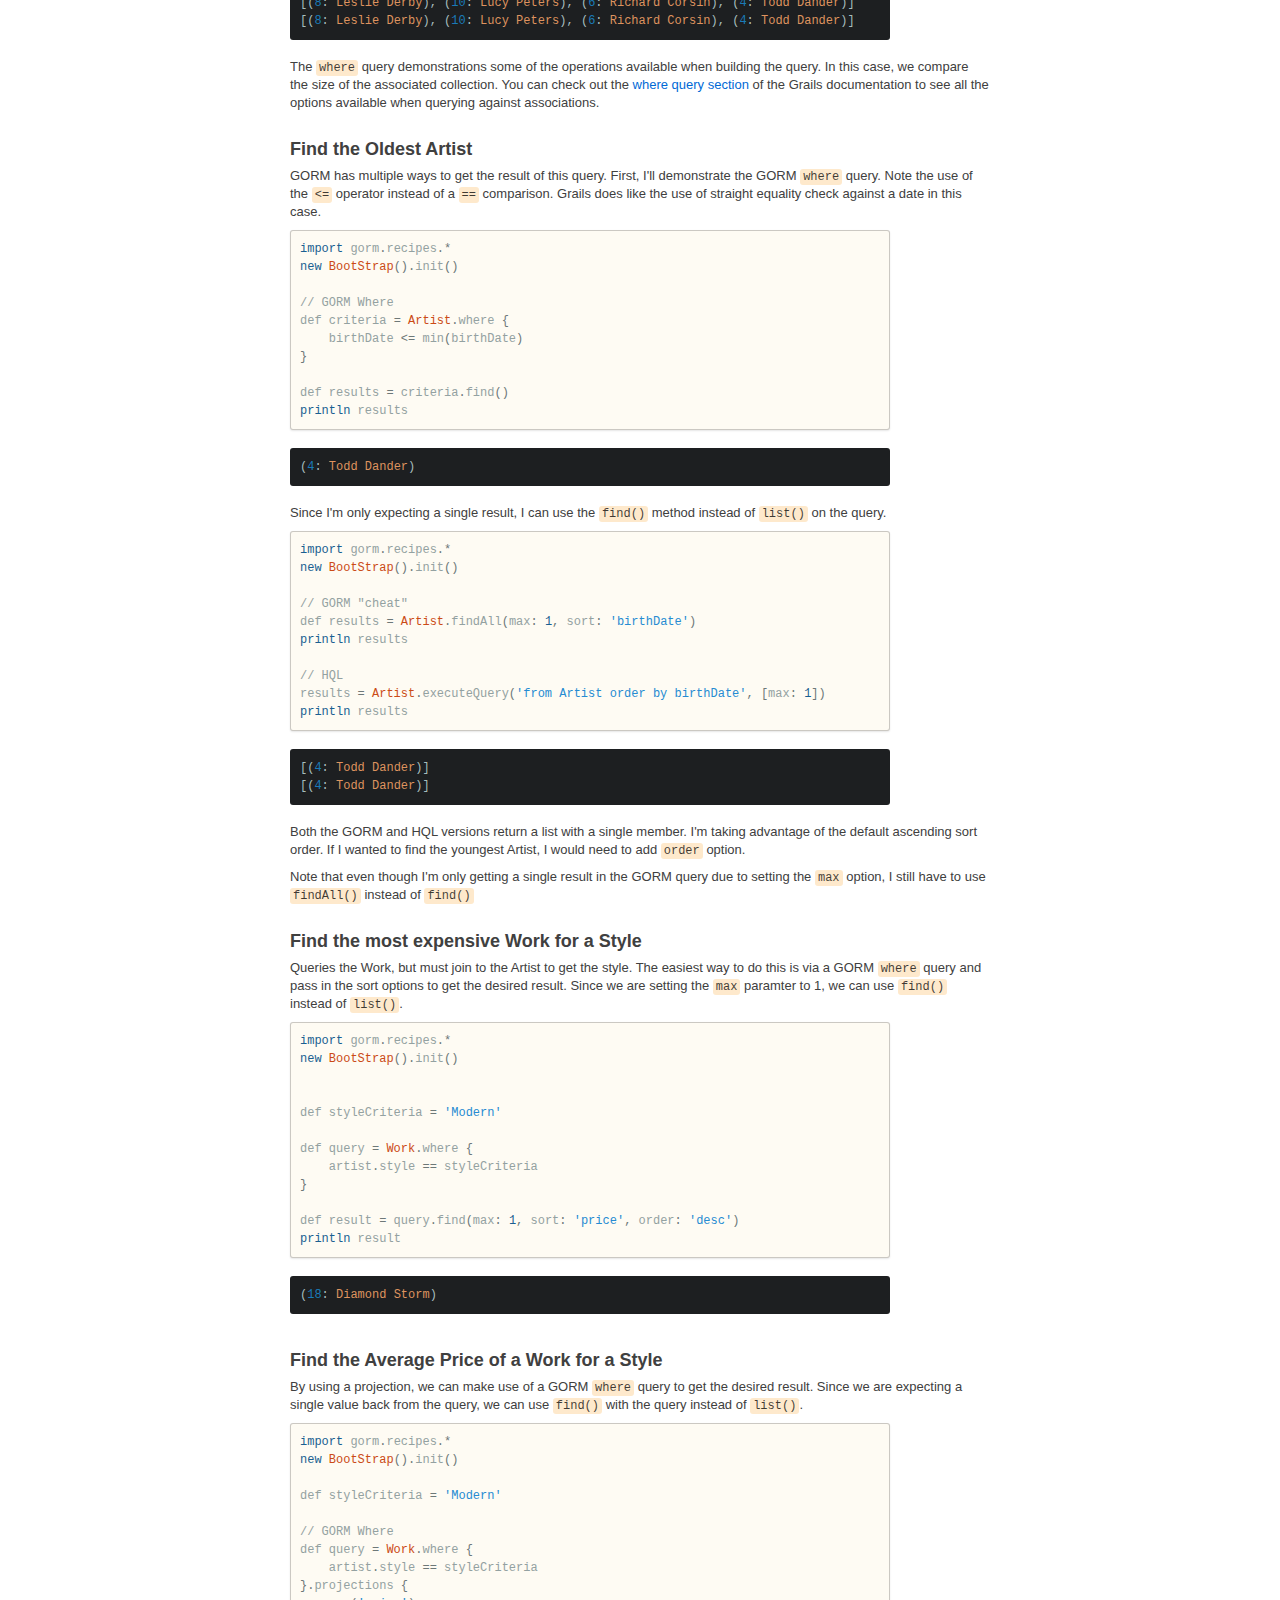
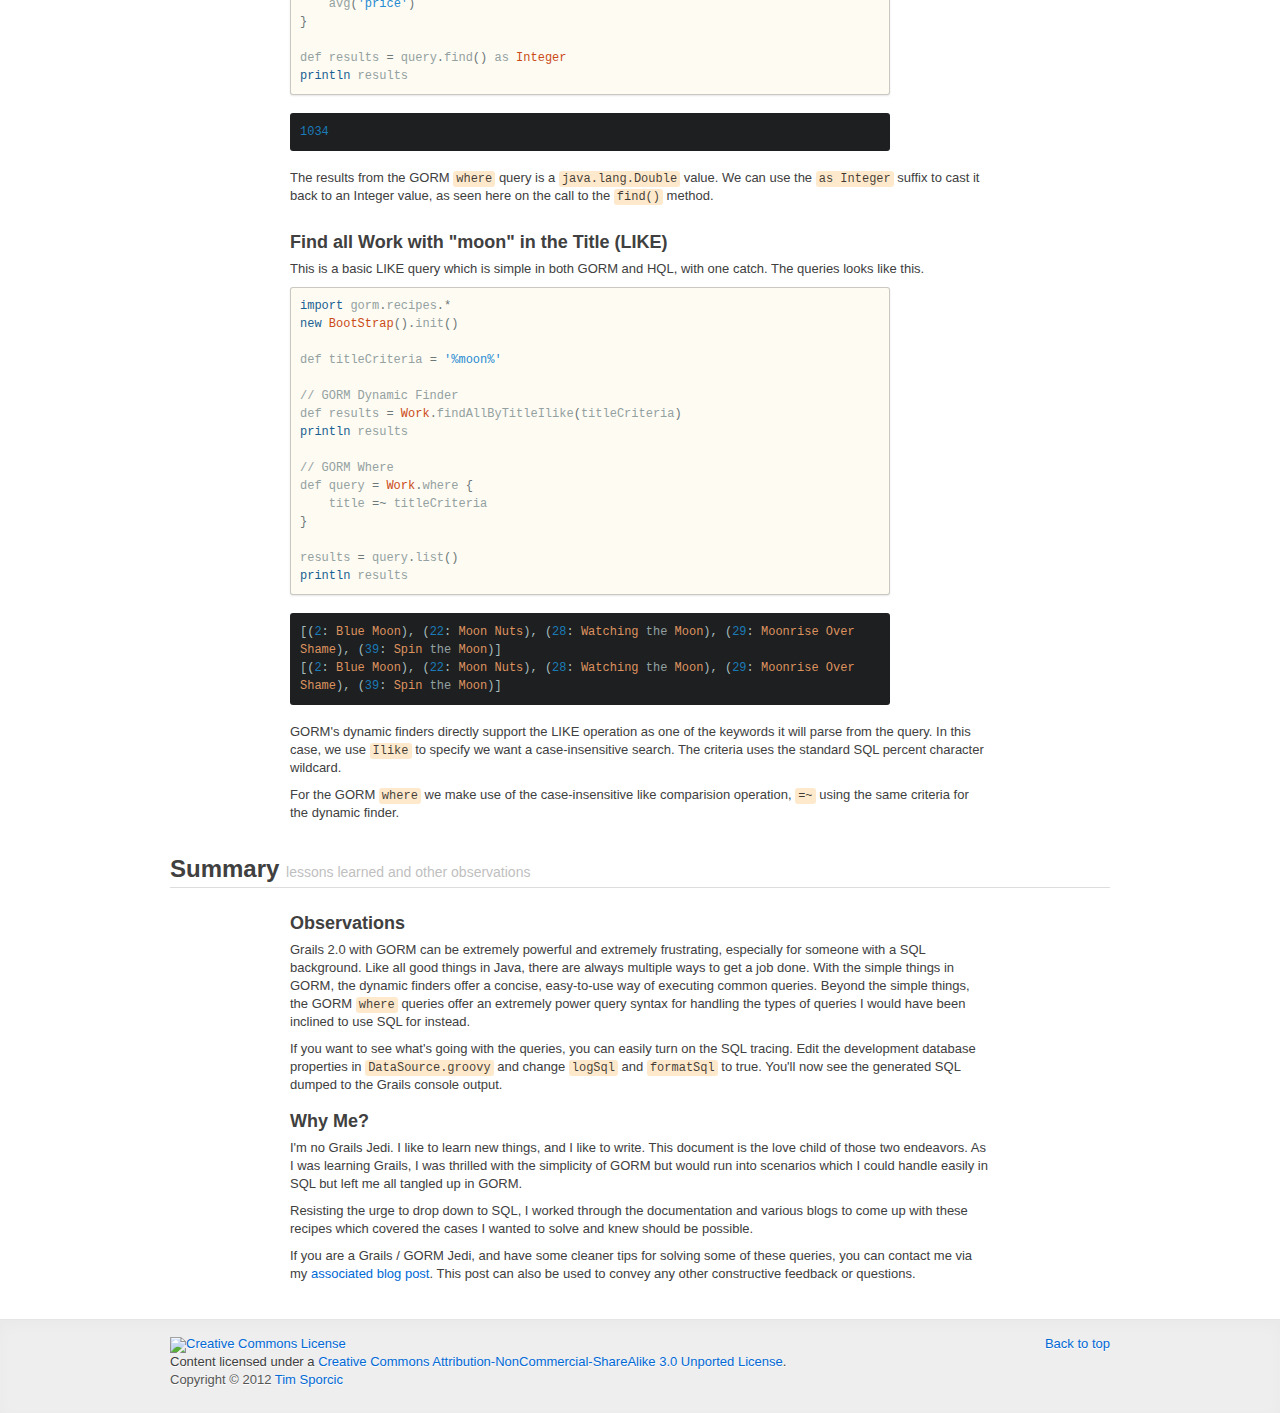
==== commit 7a5564b8: "Fixed dumb error and adding custom G+ text" ====
--- a/index.html
+++ b/index.html
@@ -1,7 +1,10 @@
 <!doctype html>
+<html itemscope itemtype="http://schema.org/">
 <head>
   <meta charset="utf-8">
   <meta http-equiv="X-UA-Compatible" content="IE=edge,chrome=1">
+  <meta itemprop="name" content="Grails GORM Recipes">
+  <meta itemprop="description" content="Samples for querying with GORM">
   <title>GORM Recipes</title>
   <meta name="description" content="Grails GORM query recipes">
   <meta name="author" content="Tim Sporcic">
@@ -17,7 +20,6 @@
     <div class="container">
       <a class="brand" href="#">GORM Recipes</a>
       <ul class="nav">
-        <!--<li class="active"><a href="#masthead">Top</a></li>-->
         <li class="active"><a href="#setup" >Setup</a></li>
         <li><a href="#basic-queries">Basic Queries</a></li>
         <li><a href="#advanced-queries">Advanced Queries</a></li>
@@ -27,13 +29,14 @@
   </div>
 </div>
 
+
 <header class="jumbotron masthead" id="masthead">
     <div class="inner">
         <div class="container">
-            <h1>GORM Recipes</h1>
+            <h1>Grails GORM Recipes</h1>
 
             <p class="lead">
-                Tastes like chicken, acts like SQL<br/>
+                Because you shouldn't be pulling your hair out<br/>
             </p>
         </div>
     </div>
@@ -48,7 +51,13 @@
   <div class="row">
     <div class="span12 offset2">
       <h3>Overview</h3>
-      <p>GORM recipes is an attempt to demonstrate how to effectively the GORM persistence provider in a Grails 2.0 application. 
+      <p><span class="label success">New</span> Based on some recent project work at my awesome employer,
+          <a href="http://www.credera.com" target="_blank">Credera</a>, I've spent a lot more time with GORM and
+      have updated these recipes from my lessons learned. One of the biggest changes from the prior version is the use
+      of <code>where</code> queries to simplify things. I've dropped the HQL queries from cases where the <code>where</code>
+      queries make more sense.</p>
+
+      <p>GORM recipes demonstrates how to effectively use the GORM persistence provider in a Grails 2.0 application.
       GORM makes it exceptionally easy to do the simple things, but for a new user, you can quickly hit a wall when you want 
       to do something which would be simple to do in SQL. These recipes should help you get over that wall and help you resist
       that urge to drop to raw SQL to do things.</p>
@@ -56,10 +65,12 @@
       branch and can probably answer your questions if you actually read it. The weakness is finding what you need or the right example of
       how a particular feature works. These recipes are an extension to the <a href="http://grails.org/doc/latest/guide/GORM.html#querying">Querying with GORM section</a> and are
       an attempt to help with these weaknesses.</p>
+
+
         
       <h3>The Git Stuff</h3>
-      <p>These recipes use a simple Grails application hosted on Git as a testbed for the queries. The application defines two
-      domain classes and populates them with sample data to query agains. The two domain classes are in the files <code>Artist.groovy</code>
+      <p>These recipes use a simple Grails application hosted on GitHub as a testbed for the queries. The application defines two
+      domain classes and populates them with sample data to query against. The two domain classes are in the files <code>Artist.groovy</code>
       and <code>Work.groovy</code>.
       </p>
         <img src="images/diagram.png" alt="Project Classes"/>
@@ -74,7 +85,7 @@
       the GORM queries below. The  <code>BootStrap.groovy</code> class seeds the in-memory database with the data for the queries.
       </p>
         
-      <p>To run these recipes, first clone the <a href="http:timsporcic.github.com/gorm-recipes">Git repository</a>.
+      <p>To run these recipes, first clone the master branch of <a href="http://github.com/timsporcic/GORM-Recipes">this Git repository</a>.
       You can then run the Grails console from the root project directory in order to execute the queries. For each recipe,
       I'll attempt to demonstrate multiple ways of getting the same result, usually via GORM and HQL queries.
       </p>
@@ -125,30 +136,55 @@
                 <h3>Find an Artist by Name</h3>
 
                 <p>The syntax demonstrates both the <a href="http://grails.org/doc/latest/guide/GORM.html#finders">dynamic finders</a> in GORM as
-                    well as the corresponding HQL syntax. Each of these will only return a single instance
+                    well as the corresponding GORM <code>where</code> syntax. Each of these will only return a single instance
                     of the Artist, or null if the criteria doesn't match. If, for some reason, the query
                     returns multiple rows, only the first matching row is returned. This can lead to subtle
                     bugs. If your query can return multiple rows, use the findAll() syntax as shown in later recipe.
                 </p>
-                <p>
-                    The HQL version of the query makes use of named parameter substitution, which is the
-                    safest way to use parameters with HQL queries.
-                </p>
-<pre class="prettyprint lang-java span10">
-import gorm.recipes.*
-new BootStrap().init()
-
-// GORM
-def artist = Artist.findByName('Lucy Sparks')
+
+<pre class="prettyprint lang-java span10">
+import gorm.recipes.*
+new BootStrap().init()
+
+def criteria = 'Lucy Sparks'
+
+// GORM Dynamic Finder
+def artist = Artist.findByName(criteria)
 println artist
 
-// HQL
-artist = Artist.find('from Artist where name = :name',[name: 'Lucy Sparks'])
+// GORM Where
+def query = Artist.where {
+    name == criteria
+}
+
+artist = query.find()
+
 println artist
 
 </pre>
 <pre class="prettyprint-dark lang-java span10">
 (5: Lucy Sparks)
+(5: Lucy Sparks)
+</pre>
+            <p>Note that the <code>where</code> query is being executed in a two-step process. First, the query is
+            built using the <code>where</code> clause, then executed via the <code>find()</code> method. This can be
+            simplified to a single operation, as follows, but there are benefits to the two-step process which I'll
+            highlight below.</p>
+<pre class="prettyprint lang-java span10">
+import gorm.recipes.*
+new BootStrap().init()
+
+def criteria = 'Lucy Sparks'
+
+// GORM Where plus execute in one action
+def artist = Artist.find {
+    name == criteria
+}
+
+println artist
+
+</pre>
+<pre class="prettyprint-dark lang-java span10">
 (5: Lucy Sparks)
 </pre>
             </div>
@@ -164,23 +200,38 @@
                 the method name and builds the appropriate query. Full details on building dynamic finders
                 are in the <a href="http://grails.org/doc/latest/guide/GORM.html#finders">Grails documentation</a>.
             </p>
-
-<pre class="prettyprint lang-java span10">
-import gorm.recipes.*
-new BootStrap().init()
-
-// GORM
-def artist = Artist.findByHomeAndStyle('El Paso, TX','Classic')
+            <p>The <code>where</code> query works the same as above. We just use the the additional criteria via
+            the boolean <code>&&</code> logic in the query. The <code>where</code> query syntax can to be used to
+            build very sophisticated queries which remain readable. Since we're using <code>find()</code> with the
+            query, only one row is returned.</p>
+            <p><span class="label important">Important</span> The <code>find()</code> query does not behave the
+            same as the dynamic finder in cases where more than one row might be returned by the query. If you use
+            the <code>find()</code> query with a criteria that would return more than one row, you will get an
+            exception, versus the dynamic finder, which will return the first row that matches.</p>
+
+
+<pre class="prettyprint lang-java span10">
+import gorm.recipes.*
+new BootStrap().init()
+
+def homeCriteria = 'El Paso, TX'
+def styleCriteria = 'Classic'
+
+// GORM Dynamic Finder
+def artist = Artist.findByHomeAndStyle(homeCriteria,styleCriteria)
 println artist
 
-// HQL
-artist = Artist.find('from Artist where home = :home and style = :style',
-    [home: 'El Paso, TX', style: 'Classic'])
+// GORM Where
+def query = Artist.where {
+    home == homeCriteria && style == styleCriteria
+}
+
+artist = query.find()
 println artist
 </pre>
 <pre class="prettyprint-dark lang-java span10">
-(5: Lucy Sparks)
-(5: Lucy Sparks)
+(10: Lucy Peters)
+(10: Lucy Peters)
 </pre>
         </div>
     </div>
@@ -194,18 +245,25 @@
                 instance. The list will be empty if no results are found, otherwise it wll contain the
                 Artist instances that matched the criteria.
             </p>
-
-<pre class="prettyprint lang-java span10">
-import gorm.recipes.*
-new BootStrap().init()
-
-// GORM
-def artist = Artist.findAllByStyle('Modern')
-println artist
-
-// HQL
-artist = Artist.findAll('from Artist where style = :style',[style: 'Modern'])
-println artist
+            <p>Note there is no guarantee on the order of the results since we didn't provide any sorting instructions</p>
+
+<pre class="prettyprint lang-java span10">
+import gorm.recipes.*
+new BootStrap().init()
+
+def styleCriteria = 'Modern'
+
+// GORM Dynamic Finder
+def artistList = Artist.findAllByStyle(styleCriteria)
+println artistList
+
+// GORM Where
+def query = Artist.where {
+    style == styleCriteria
+}
+
+artistList = query.list()
+println artistList
 </pre>
 <pre class="prettyprint-dark lang-java span10">
 [(1: Bill Conner), (5: Lucy Sparks), (6: Richard Corsin), (9: Clint Fallow)]
@@ -219,35 +277,58 @@
 import gorm.recipes.*
 new BootStrap().init()
 
-// GORM
-def artist = Artist.findAllByStyle('Modern',
-    [sort: 'name', max: 2, offset: 1, order: 'asc'])
-println artist
-
-// HQL
-artist = Artist.findAll('from Artist where style = :style order by name asc',
-    [style: 'Modern'],
-    [max: 2, offset: 1])
-println artist
+def styleCriteria = 'Modern'
+
+// GORM Dynamic Finder
+def artistList = Artist.findAllByStyle(styleCriteria, [sort: 'name', max: 2, offset: 1, order: 'asc'])
+println artistList
+
+// GORM Where
+def query = Artist.where {
+    style == styleCriteria
+}
+
+artistList = query.list(sort: 'name', max: 2, offset: 1, order: 'asc')
+println artistList
 </pre>
 <pre class="prettyprint-dark lang-java span10">
 [(9: Clint Fallow), (5: Lucy Sparks)]
 [(9: Clint Fallow), (5: Lucy Sparks)]
 </pre>
         <p>Note the subtle difference between the options map for the two styles of queries. With the
-        GORM style, the <code>sort</code> key contains the name of the domain class property to sort by. The HQL syntax
-        follows a more SQL-like convention where you need to add an <code>order by</code> clause to the end
-        of the query. The HQL query will ignore the <code>sort</code> and <code>order</code> keys in the
-        options map.</p>
-        <p>The valid values for the options map are:
+        GORM dynamic finder, the sort and pagination criteria are passed in a map as the final parameter
+        to the dynamic finder. The GORM <code>where</code> instead passes those values at the execution
+        of the query.</p>
+        <p>The valid values for the sort and pagination options are:
         <ul>
         <li><strong>sort</strong> : the name of the domain class property to sort on (String)</li>
         <li><strong>order</strong> : the sort order, either <code>asc</code> or <code>desc</code> (String)</li>
         <li><strong>max</strong> : the maximum number of rows to return in the query (Integer)</li>
-        <li><strong>offset</strong> : the number of rows to skip before returning the result (Integer)</li>
+        <li><strong>offset</strong> : the number of rows to skip over before starting to return the result (Integer)</li>
         </ul>
         </p>
-        </div>
+
+
+        <p>The one-line version of the GORM <code>where</code> query would look like this. Note the use of <code>findAll()</code>
+         instead of <code>list()</code> to get the results.</p>
+<pre class="prettyprint lang-java span10">
+import gorm.recipes.*
+new BootStrap().init()
+
+def styleCriteria = 'Modern'
+
+// GORM Where
+def artistList = Artist.findAll(sort: 'name', max: 2, offset: 1, order: 'asc') {
+    style == styleCriteria
+}
+
+println artistList
+</pre>
+<pre class="prettyprint-dark lang-java span10">
+[(9: Clint Fallow), (5: Lucy Sparks)]
+</pre>
+        </div>
+
     </div>
 
     <div class="row">
@@ -255,35 +336,32 @@
             <h3>Find the Count of all Artists with a specific Style</h3>
 
             <p>This query would be solved by using the <code>count</code> aggregate function in SQL. The
-               syntax for GORM and HQL are pretty similar.
-            </p>
-<pre class="prettyprint lang-java span10">
-import gorm.recipes.*
-new BootStrap().init()
-
-// GORM
-def artist = Artist.countByStyle('Modern')
-println artist
-
-// HQL
-artist = Artist.executeQuery('select count(*) from Artist where style = :style',
-    [style: 'Modern'])
-println artist
+               syntax for GORM dynamic finder and GORM <code>where</code> query are pretty similar. For the latter,
+               we use the <code>count()</code> method of the query object.
+            </p>
+<pre class="prettyprint lang-java span10">
+import gorm.recipes.*
+new BootStrap().init()
+
+def styleCriteria = 'Modern'
+
+// GORM Dynamic Finder
+def artistCount = Artist.countByStyle('Modern')
+println artistCount
+
+// GORM Where
+def query = Artist.where {
+    style == styleCriteria
+}
+
+artistCount = query.count()
+println artistCount
 </pre>
 <pre class="prettyprint-dark lang-java span10">
 4
-[4]
-</pre>
-            <p><span class="label warning">Notice</span> There is a huge difference in the output of these two
-                queries. In the GORM query, the result is a simple <code>Long</code> numeric value of the number of
-                matching rows, or zero if no rows match. For the HQL query, a call to executeQuery will always
-                return a <code>java.util.List</code> instance. In this case, the list will contain a single value,
-                which is the <code>Long</code> count of the number of matching rows. So for the HQL version, you need
-                to either index into the result or call the <code>first()</code> method on the list to get the numeric
-                value.
-            </p>
-            
-            
+4
+</pre>
+
             </div>
         </div>
 
@@ -301,15 +379,17 @@
                 <h3>Find the Artist Styles (DISTINCT)</h3>
 
                 <p>In SQL, this would be getting the distinct values of the style column of the Artist table.
-                   It is still relatively simple in GORM, but can be convoluted.
+                   It is still relatively simple in GORM, but can be convoluted. This is a case where using
+                   HQL with GORM makes life simpler.
                 </p>
 <pre class="prettyprint lang-java span10">
 import gorm.recipes.*
 new BootStrap().init()
 
-// GORM
-def results = Artist.where {}.projections { distinct 'style' }
-println results.list()
+// GORM Where
+def query = Artist.where {}.projections { distinct 'style' }
+def results = query.list()
+println results
 
 // HQL
 results = Artist.executeQuery('select distinct style from Artist')
@@ -320,20 +400,15 @@
 [Classic, Abstract, Modern]
 
 </pre>
-            <p>The GORM syntax is downright ugly. In this case, the <code>where</code> method is building
-               a detached query, and we're tacking a projection on to the end. This is enough to make a
+            <p>The GORM syntax is downright ugly. In this case, we're using an empty <code>where</code> query
+                and tacking a <a href="http://docs.jboss.org/hibernate/core/3.6/javadocs/org/hibernate/criterion/Projections.html">projection</a> on to the end. This is enough to make a
                SQL person pull their hair out and it was the least painful syntax I could find. If anyone
                has a cleaner example, I'll be happy to add it.
             </p>
-            <p>Note the GORM query doesn't directly return a <code>java.util.List</code>. The results variables
-            contains a instance of a <code>grails.gorm.DetachedCriteria</code> which gets executed when
-            we call the <code>list()</code> method, which returns the actual list we want.</p>
             <p>The HQL implementation looks much cleaner and closer to what a SQL person would expect. The
                result is the list of Strings which are the distinct styles for the artists.
             </p>
-                
-                
-                
+
             </div>
         </div>
 
@@ -342,9 +417,10 @@
                 <h3>How many Works are there for each Style (GROUP BY)</h3>
 
                 <p>This is a classic <strong>group by</strong> scenario in SQL. As you can see below,
-                   the GORM syntax gets downright convluted, while the HQL syntax stays clean. The
-                   complexity comes from needing to use a property of the Artist domain class while querying against
-                   a Work.
+                   with GORM we need to drop down to using the
+                    <a href="http://grails.org/doc/latest/ref/Domain%20Classes/createCriteria.html" target="_blank">Criteria Builder API</a>,
+                    while the HQL syntax stays clean. The complexity comes from needing to use a property of the
+                    Artist domain class while querying against a Work.
                 </p>
 
 
@@ -352,10 +428,10 @@
 import gorm.recipes.*
 new BootStrap().init()
 
-// GORM
-def c = Work.createCriteria()
-
-def results = c.list {
+// GORM Criteria Builder
+def criteria = Work.createCriteria()
+
+def results = criteria.list {
 
     createAlias('artist','artistAlias')
 
@@ -392,10 +468,10 @@
 import gorm.recipes.*
 new BootStrap().init()
 
-// GORM
-def c = Work.createCriteria()
-
-def results = c.list {
+// GORM Criteria Builder
+def criteria = Work.createCriteria()
+
+def results = criteria.list {
 
     createAlias('artist','artistAlias')
 
@@ -435,22 +511,32 @@
 import gorm.recipes.*
 new BootStrap().init()
 
-// GORM
-
-def artist = Artist.get(1)
-println artist.works
-
-// HQL
-def results = Work.executeQuery('select w from Work as w where w.artist = :artist', [artist: artist])
-println results
-</pre>
-<pre class="prettyprint-dark lang-java span10">
-[(3: Mars Alive), (1: Falling Star), (2: Blue Moon)]
+// get an artist
+def artistCriteria = Artist.get(1)
+
+// GORM via entity association (hasMany)
+println artistCriteria.works
+
+// GORM Where
+def query = Work.where {
+    artist == artistCriteria
+}
+
+def results = query.list()
+println results
+</pre>
+<pre class="prettyprint-dark lang-java span10">
+[(2: Blue Moon), (3: Mars Alive), (1: Falling Star)]
 [(1: Falling Star), (2: Blue Moon), (3: Mars Alive)]
+
 </pre>
             <p>Notice that while the result contents are equivalent between GORM and HQL, the format is
             different. The <code>works</code> property of the Artist will return a <code>java.util.Set</code>
-            by default, and the HQL version returns a <code>java.util.List</code>.</p>
+            by default, and the GORM <code>where</code> query returns a <code>java.util.List</code>.</p>
+            <p>The advantage to the <code>where</code> query is we could sort the results, whereas to sort
+            the results of the <code>works</code> property, we would need to tweak the Works class to implement
+            the <code>Comparable</code> interface.</p>
+
            </div>
         </div>
 
@@ -458,16 +544,18 @@
             <div class="span12 offset2">
                 <h3>Find all the Artists with 5 or more Work</h3>
 
-                <p>This query gets a list of all the Arist who have five or more Works. This one also
+                <p>This query gets a list of all the Artist who have five or more Works. This one also
                 specifies a sort by the Artist name.</p>
 <pre class="prettyprint lang-java span10">
 import gorm.recipes.*
 new BootStrap().init()
 
-// GORM
-def results = Artist.findAll(sort: 'name') {
+// GORM Where
+def query = Artist.where {
  works.size() >= 5
 }
+
+def results = query.list(sort: 'name')
 println results
 
 //HQL
@@ -478,6 +566,13 @@
 [(8: Leslie Derby), (10: Lucy Peters), (6: Richard Corsin), (4: Todd Dander)]
 [(8: Leslie Derby), (10: Lucy Peters), (6: Richard Corsin), (4: Todd Dander)]
 </pre>
+            <p>The <code>where</code> query demonstrations some of the operations available when building
+            the query. In this case, we compare the size of the associated collection. You can check out the
+            <a href="http://grails.org/doc/latest/guide/GORM.html#whereQueries" target="_blank">where query section</a>
+            of the Grails documentation to see all the options available when querying
+            against associations.</p>
+
+
             </div>
         </div>
 
@@ -486,37 +581,34 @@
                 <h3>Find the Oldest Artist</h3>
 
                 <p>GORM has multiple ways to get the result of this query. First, I'll demonstrate the
-                   convoluted way.
+                   GORM <code>where</code> query. Note the use of the <code>&lt;=</code> operator instead
+                   of a <code>==</code> comparison. Grails does like the use of straight equality
+                   check against a date in this case.
                 </p>
 <pre class="prettyprint lang-java span10">
 import gorm.recipes.*
 new BootStrap().init()
 
-// GORM
-def c = Artist.createCriteria()
-
-def results = c.get {
-   eq "birthDate", { projections { min "birthDate" } }
-}
-
-println results
+// GORM Where
+def criteria = Artist.where {
+    birthDate <= min(birthDate)
+}
+
+def results = criteria.find()
+println results
+
 </pre>
 <pre class="prettyprint-dark lang-java span10">
 (4: Todd Dander)
 </pre>
-            <p>In this example, I use the Criteria Builder to create a query which matches
-            the birthDate to the min birthDate from a sub-query. The <code>get</code> method
-            of Criteria Builder returns a single instance. I could also use the <code>list</code>
-            method, which would return a <code>java.util.List</code> of results. In this case,
-            it would be a list with one element.</p>
-            <p>This works, but it's not the friendliest way to get the desired result.
-            Here's a cleaner version, including HQL.
-            </p>
-<pre class="prettyprint lang-java span10">
-import gorm.recipes.*
-new BootStrap().init()
-
-// GORM
+            <p>Since I'm only expecting a single result, I can use the <code>find()</code> method instead
+                of <code>list()</code> on the query.
+            </p>
+<pre class="prettyprint lang-java span10">
+import gorm.recipes.*
+new BootStrap().init()
+
+// GORM "cheat"
 def results = Artist.findAll(max: 1, sort: 'birthDate')
 println results
 
@@ -540,55 +632,28 @@
         <div class="span12 offset2">
             <h3>Find the most expensive Work for a Style</h3>
 
-            <p>Queries the Work, but must join to the Arist to get the style.
-            </p>
-<pre class="prettyprint lang-java span10">
-import gorm.recipes.*
-new BootStrap().init()
-
-// GORM
-def results = Work.findAll(max: 1, sort: 'price', order: 'desc') {
-   artist.style == 'Modern'
-}
-println results
-
-// HQL
-results = Artist.executeQuery('from Work as w where w.artist.style = :style order by price desc',
-    [style: 'Modern'],[max: 1])
-println results
-</pre>
-<pre class="prettyprint-dark lang-java span10">
-[(18: Diamond Storm)]
-[(18: Diamond Storm)]
-</pre>
-           <p>Notice I'm using a String literal in the GORM version of the query. It is possible
-              to use a variable, but there is a catch. Below is an example of what you expect works 
-              (but doesn't) and what will work.
-           </p>
-<pre class="prettyprint lang-java span10">
-import gorm.recipes.*
-new BootStrap().init()
-
-def style = 'Modern'
-
-// WON'T WORK
-def results = Work.findAll(max: 1, sort: 'price', order: 'desc') {
-   artist.style == style
-}
-
-// WORKS
-def results = Work.findAll(max: 1, sort: 'price', order: 'desc') {
-   artist.style == "$style"
-}
-
-println results
-</pre>
-<pre class="prettyprint-dark lang-java span10">
-[(18: Diamond Storm)]
-</pre>                
-            <p>The first attempt will actually throw an <code>org.hibernate.QueryException</code>, so
-            you'll need to comment it out to try the second one. Using a GString for the
-            parameter substitution will work.</p>
+            <p>Queries the Work, but must join to the Artist to get the style. The easiest way to do this is via
+               a GORM <code>where</code> query and pass in the sort options to get the desired result. Since we
+                are setting the <code>max</code> paramter to 1, we can use <code>find()</code> instead of <code>list()</code>.
+            </p>
+<pre class="prettyprint lang-java span10">
+import gorm.recipes.*
+new BootStrap().init()
+
+
+def styleCriteria = 'Modern'
+
+def query = Work.where {
+    artist.style == styleCriteria
+}
+
+def result = query.find(max: 1, sort: 'price', order: 'desc')
+println result
+</pre>
+<pre class="prettyprint-dark lang-java span10">
+(18: Diamond Storm)
+</pre>
+
             </div>
         </div>
 
@@ -596,40 +661,32 @@
         <div class="span12 offset2">
             <h3>Find the Average Price of a Work for a Style</h3>
 
-            <p>The GORM version requires using the Criteria Builder API again, as we need
-               to use projections for the aggregate function. We also need to use the <code>createAlias()</code>
-               function to get access to the properties of the Artist object from the Work.
-            </p>
-<pre class="prettyprint lang-java span10">
-import gorm.recipes.*
-new BootStrap().init()
-
-// GORM
-def c = Work.createCriteria()
-def results = c.get {
-
-    createAlias('artist','artistAlias')
-    eq('artistAlias.style', 'Modern')
-
-    projections {
-        avg('price')
-    }
-}
-println results
-
-// HQL
-results = Work.executeQuery('select avg(price) from Work where artist.style = :style',
-    [style: 'Modern'])
-println results
-</pre>
-<pre class="prettyprint-dark lang-java span10">
-1034.6666666666667
-[1034.6666666666667]
-</pre>
-            <p>The results from the GORM query is a <code>java.lang.Double</code> value and the
-            HQL version returned a <code>java.util.List</code> with the Double value as a single
-            member. GORM did this because we used the <code>get</code> method with the criteria. If
-            we used <code>list</code> instead, the result would be the same as the HQL query.</p>
+            <p>By using a projection, we can make use of a GORM <code>where</code> query to get the desired
+               result. Since we are expecting a single value back from the query, we can use <code>find()</code>
+               with the query instead of <code>list()</code>.
+            </p>
+<pre class="prettyprint lang-java span10">
+import gorm.recipes.*
+new BootStrap().init()
+
+def styleCriteria = 'Modern'
+
+// GORM Where
+def query = Work.where {
+    artist.style == styleCriteria
+}.projections {
+    avg('price')
+}
+
+def results = query.find() as Integer
+println results
+</pre>
+<pre class="prettyprint-dark lang-java span10">
+1034
+</pre>
+            <p>The results from the GORM <code>where</code> query is a <code>java.lang.Double</code>
+            value. We can use the <code>as Integer</code> suffix to cast it back to an Integer value, as
+            seen here on the call to the <code>find()</code> method.</p>
         </div>
     </div>
     <div class="row">
@@ -644,24 +701,30 @@
 import gorm.recipes.*
 new BootStrap().init()
 
-// GORM
-def results = Work.findAllByTitleIlike('%moon%')
-println results
-
-// HQL
-results = Work.executeQuery('from Work where lower(title) like lower(:title)', [title: '%moon%'])
+def titleCriteria = '%moon%'
+
+// GORM Dynamic Finder
+def results = Work.findAllByTitleIlike(titleCriteria)
+println results
+
+// GORM Where
+def query = Work.where {
+    title =~ titleCriteria
+}
+
+results = query.list()
 println results
 </pre>
 <pre class="prettyprint-dark lang-java span10">
 [(2: Blue Moon), (22: Moon Nuts), (28: Watching the Moon), (29: Moonrise Over Shame), (39: Spin the Moon)]
 [(2: Blue Moon), (22: Moon Nuts), (28: Watching the Moon), (29: Moonrise Over Shame), (39: Spin the Moon)]
 </pre>
-            <p>GORM's dynamic finders directly support the LIKE operation. In this case, we use <code>Ilike</code>
+            <p>GORM's dynamic finders directly support the LIKE operation as one of the keywords it will
+                parse from the query. In this case, we use <code>Ilike</code>
             to specify we want a case-insensitive search. The criteria uses the standard SQL percent character
             wildcard.</p>
-            <p>For the HQL version, there isn't a way of specifying a case-insensitive search with the
-            executeQuery syntax, so I'm using the <code>lower()</code> function in HQL to convert both
-            the criteria and the column value to lowercase for the comparision.</p>
+            <p>For the GORM <code>where</code> we make use of the case-insensitive like comparision operation,
+            <code>=~</code> using the same criteria for the dynamic finder.</p>
         </div>
     </div>
 
@@ -682,8 +745,8 @@
             <p>Grails 2.0 with GORM can be extremely powerful and extremely frustrating, especially for someone with a
             SQL background. Like all good things in Java, there are always multiple ways to get a job
             done. With the simple things in GORM, the dynamic finders offer a concise, easy-to-use way of executing
-            common queries. But as soon as things get more complicated, I found it is often easier to drop down and
-            use the HQL syntax. This is especially true for aggregate functions.</p>
+            common queries. Beyond the simple things, the GORM <code>where</code> queries offer an extremely power
+            query syntax for handling the types of queries I would have been inclined to use SQL for instead.</p>
             <p>If you want to see what's going with the queries, you can easily turn on the SQL tracing. Edit the
             development database properties in <code>DataSource.groovy</code> and change <code>logSql</code> and
             <code>formatSql</code> to true. You'll now see the generated SQL dumped to the Grails console output.</p>
@@ -700,6 +763,8 @@
             <p>If you are a Grails / GORM Jedi, and have some cleaner tips for solving some of these queries, you can
             contact me via my <a href="http://www.sporcic.org/2012/01/gorm-recipes/">associated blog post</a>. This post can also be used to convey any other constructive feedback 
             or questions.</p>
+            <p><g:plusone annotation="inline"></g:plusone> </p>
+
           
         </div>
     </div>
@@ -722,9 +787,38 @@
 </footer>
 
 
-  <script src="js/jquery-1.7.1.min.js"></script>
-  <script src="js/bootstrap.min.js"></script>
-  <script src="js/prettify.min.js"></script>
-  <script>$(function () { prettyPrint() })</script>
+<script src="js/jquery-1.7.1.min.js"></script>
+<script src="js/bootstrap.min.js"></script>
+<script src="js/prettify.min.js"></script>
+<script>$(function () { prettyPrint() })</script>
+<script type="text/javascript">
+
+    var _gaq = _gaq || [];
+    _gaq.push(['_setAccount', 'UA-32212817-1']);
+    _gaq.push(['_trackPageview']);
+
+    (function () {
+        var ga = document.createElement('script');
+        ga.type = 'text/javascript';
+        ga.async = true;
+        ga.src = ('https:' == document.location.protocol ? 'https://ssl' : 'http://www') + '.google-analytics.com/ga.js';
+        var s = document.getElementsByTagName('script')[0];
+        s.parentNode.insertBefore(ga, s);
+    })();
+
+</script>
+<script type="text/javascript">
+    (function () {
+        var po = document.createElement('script');
+        po.type = 'text/javascript';
+        po.async = true;
+        po.src = 'https://apis.google.com/js/plusone.js';
+        var s = document.getElementsByTagName('script')[0];
+        s.parentNode.insertBefore(po, s);
+    })();
+</script>
+
+
+
 </body>
 </html>
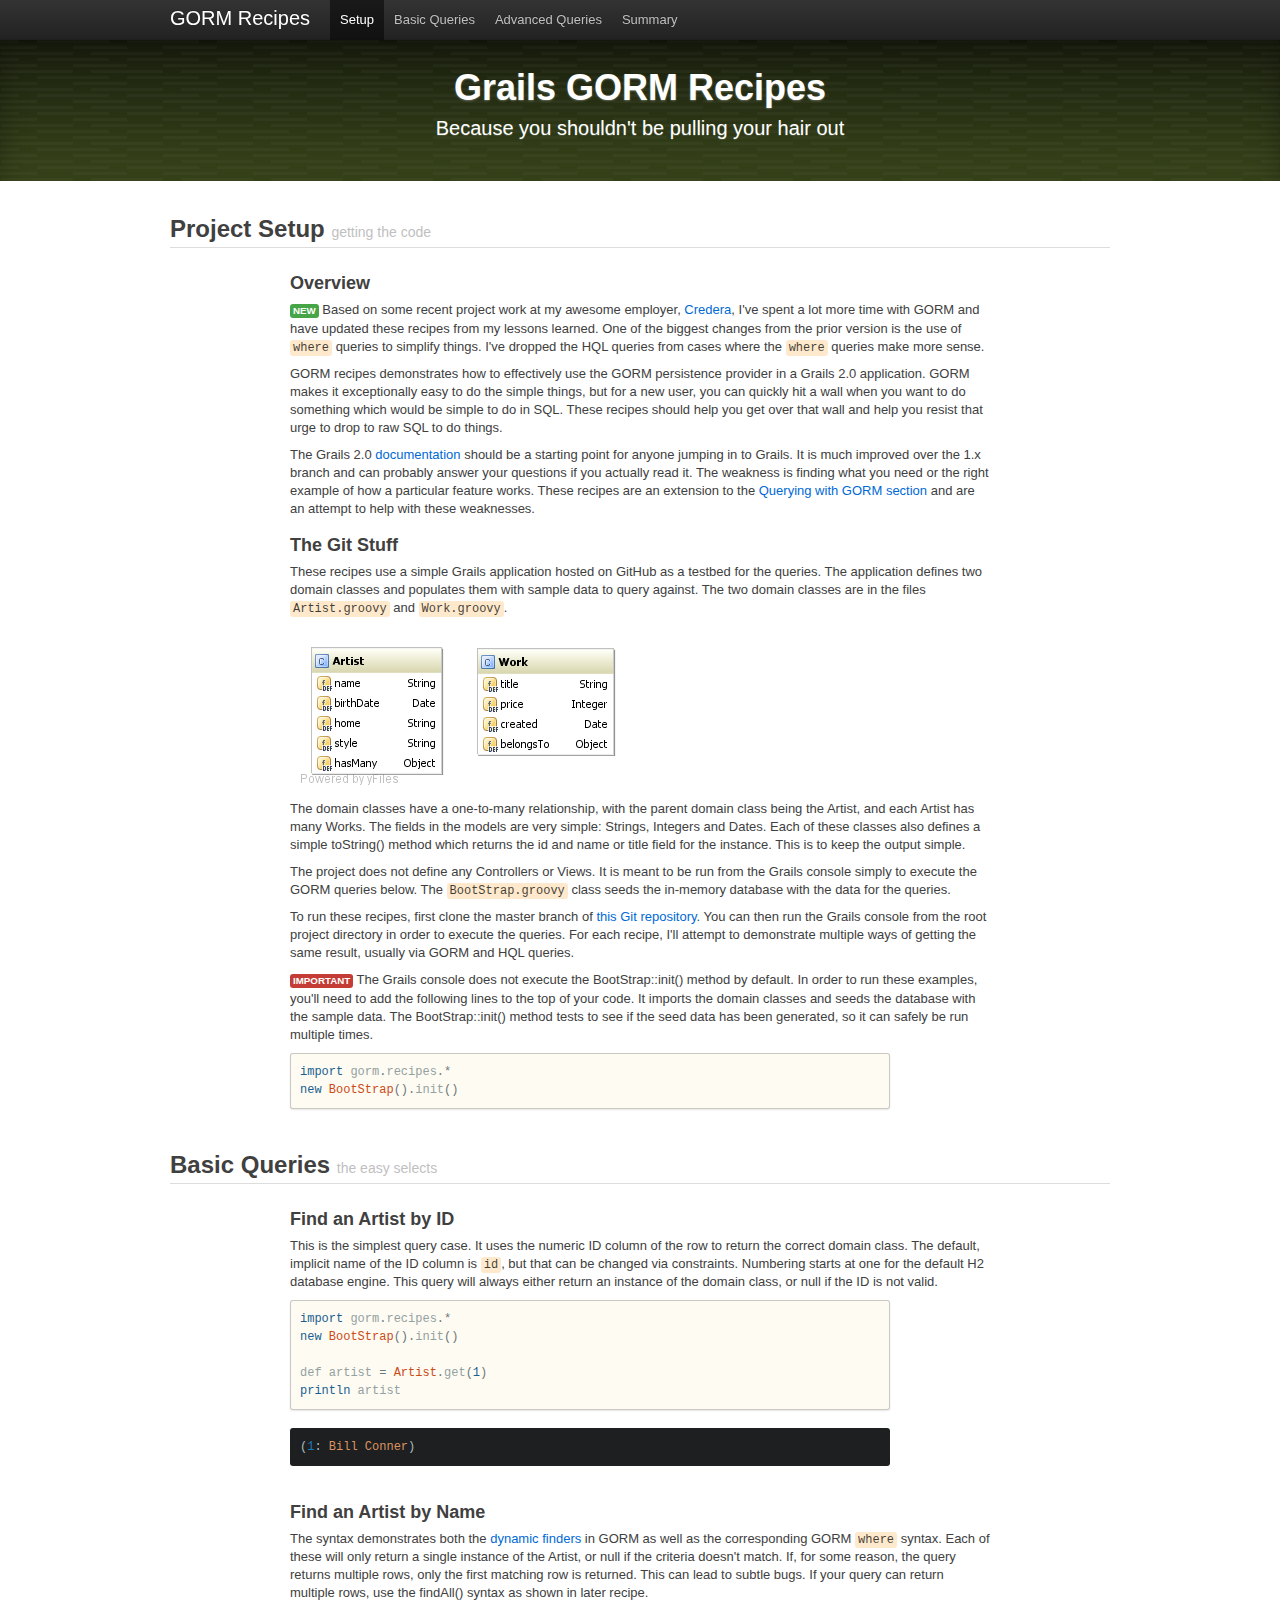
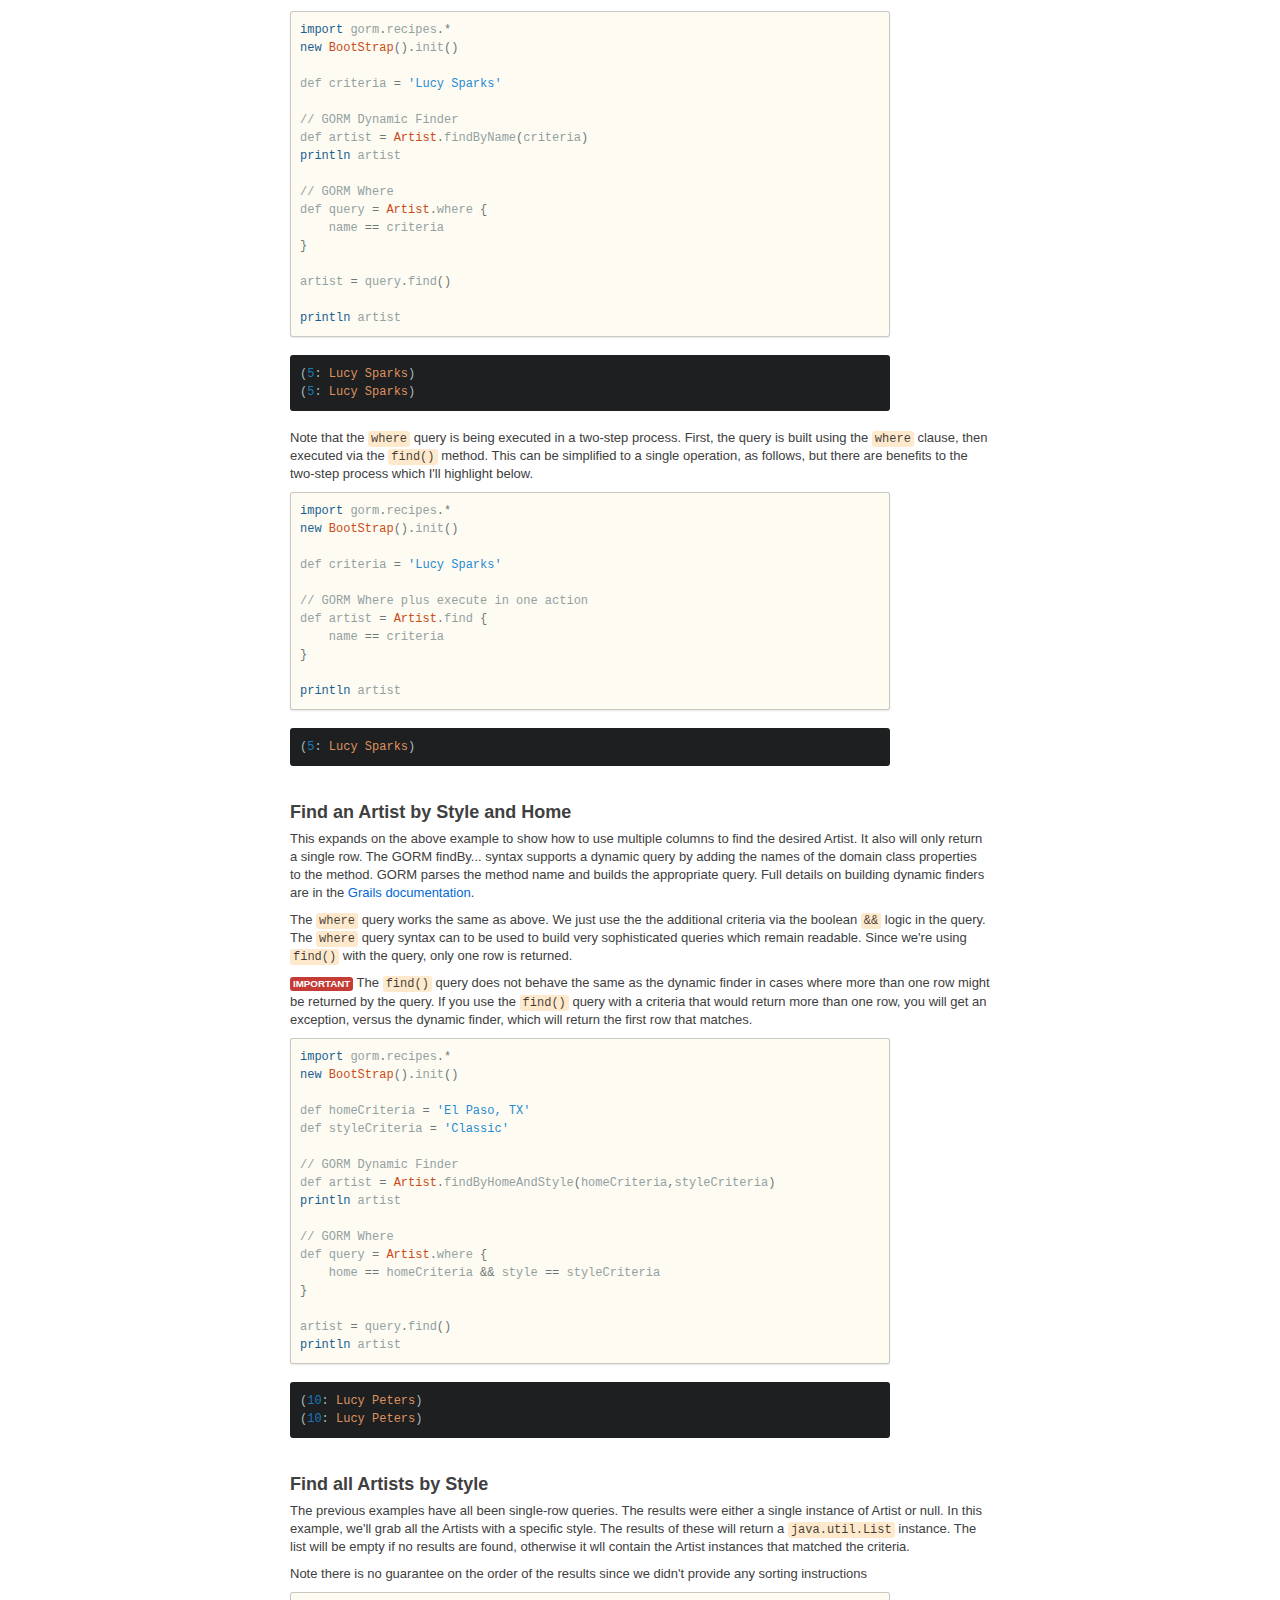
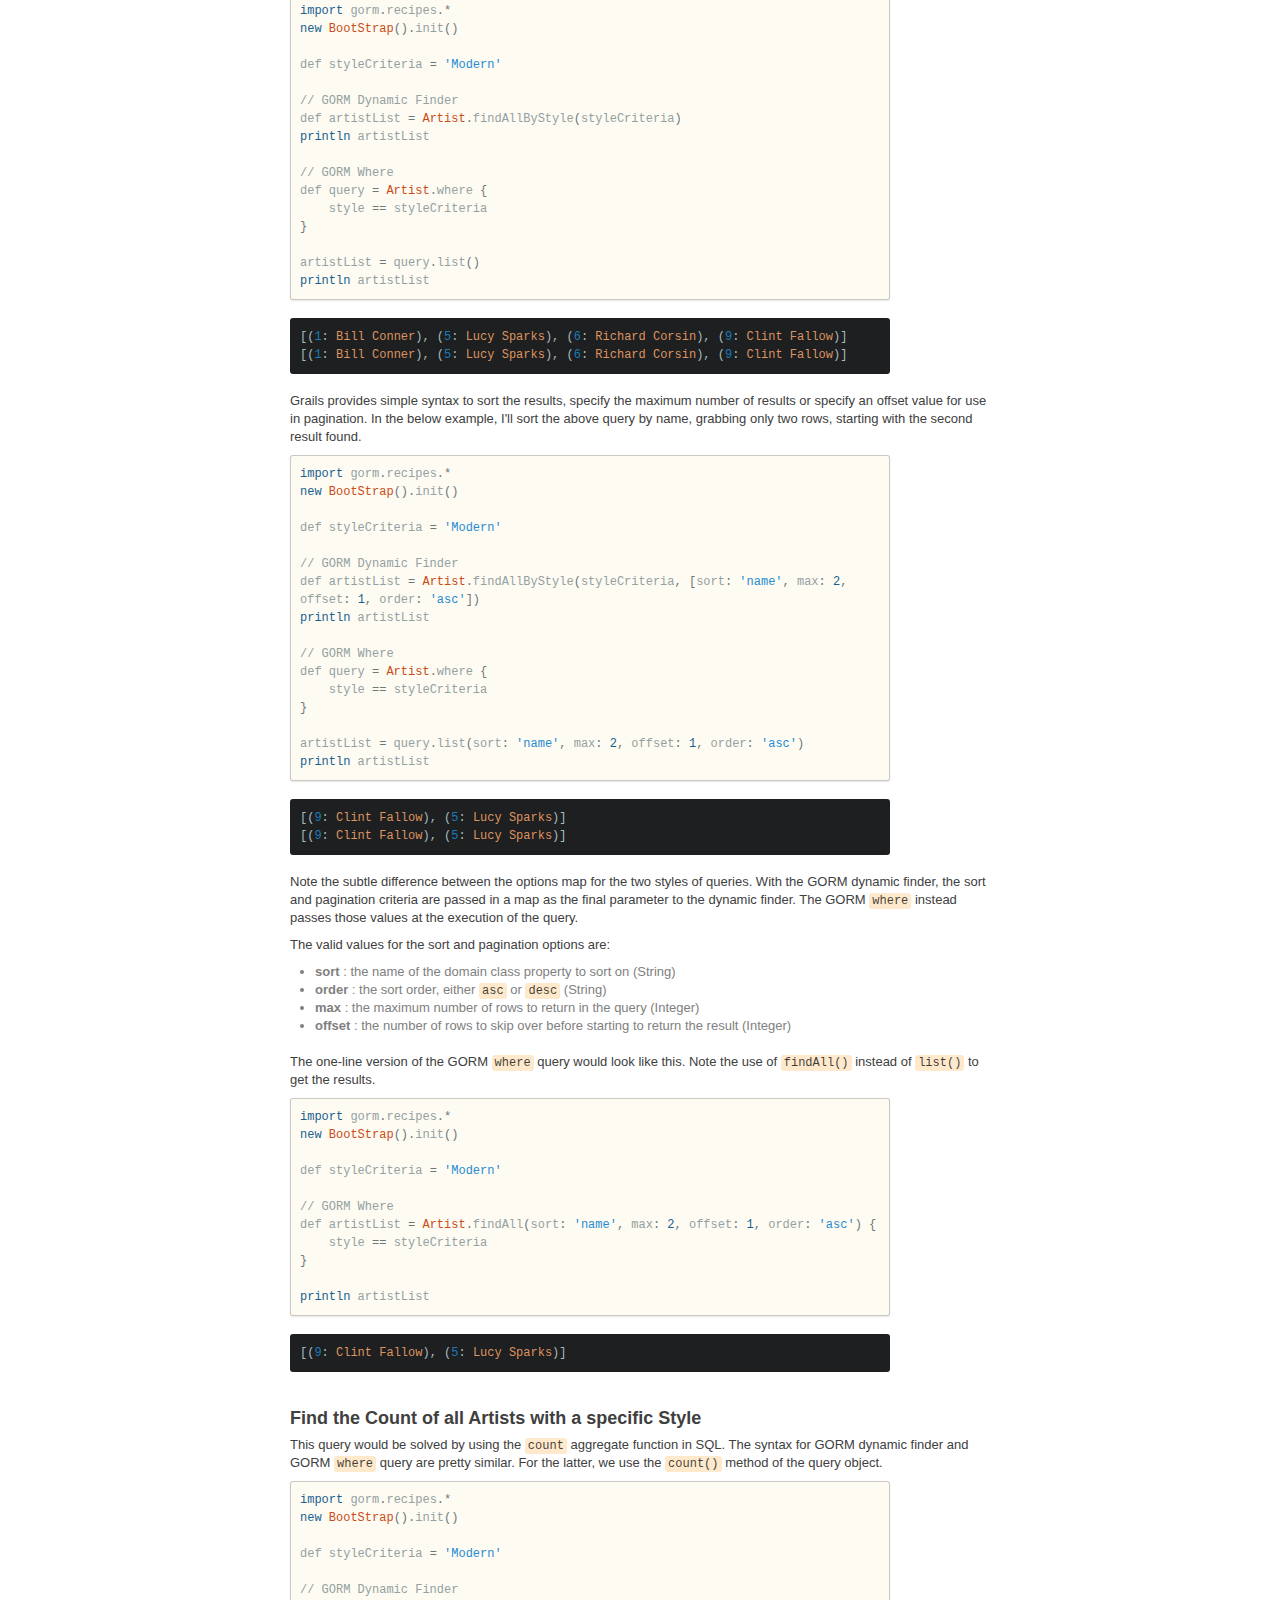
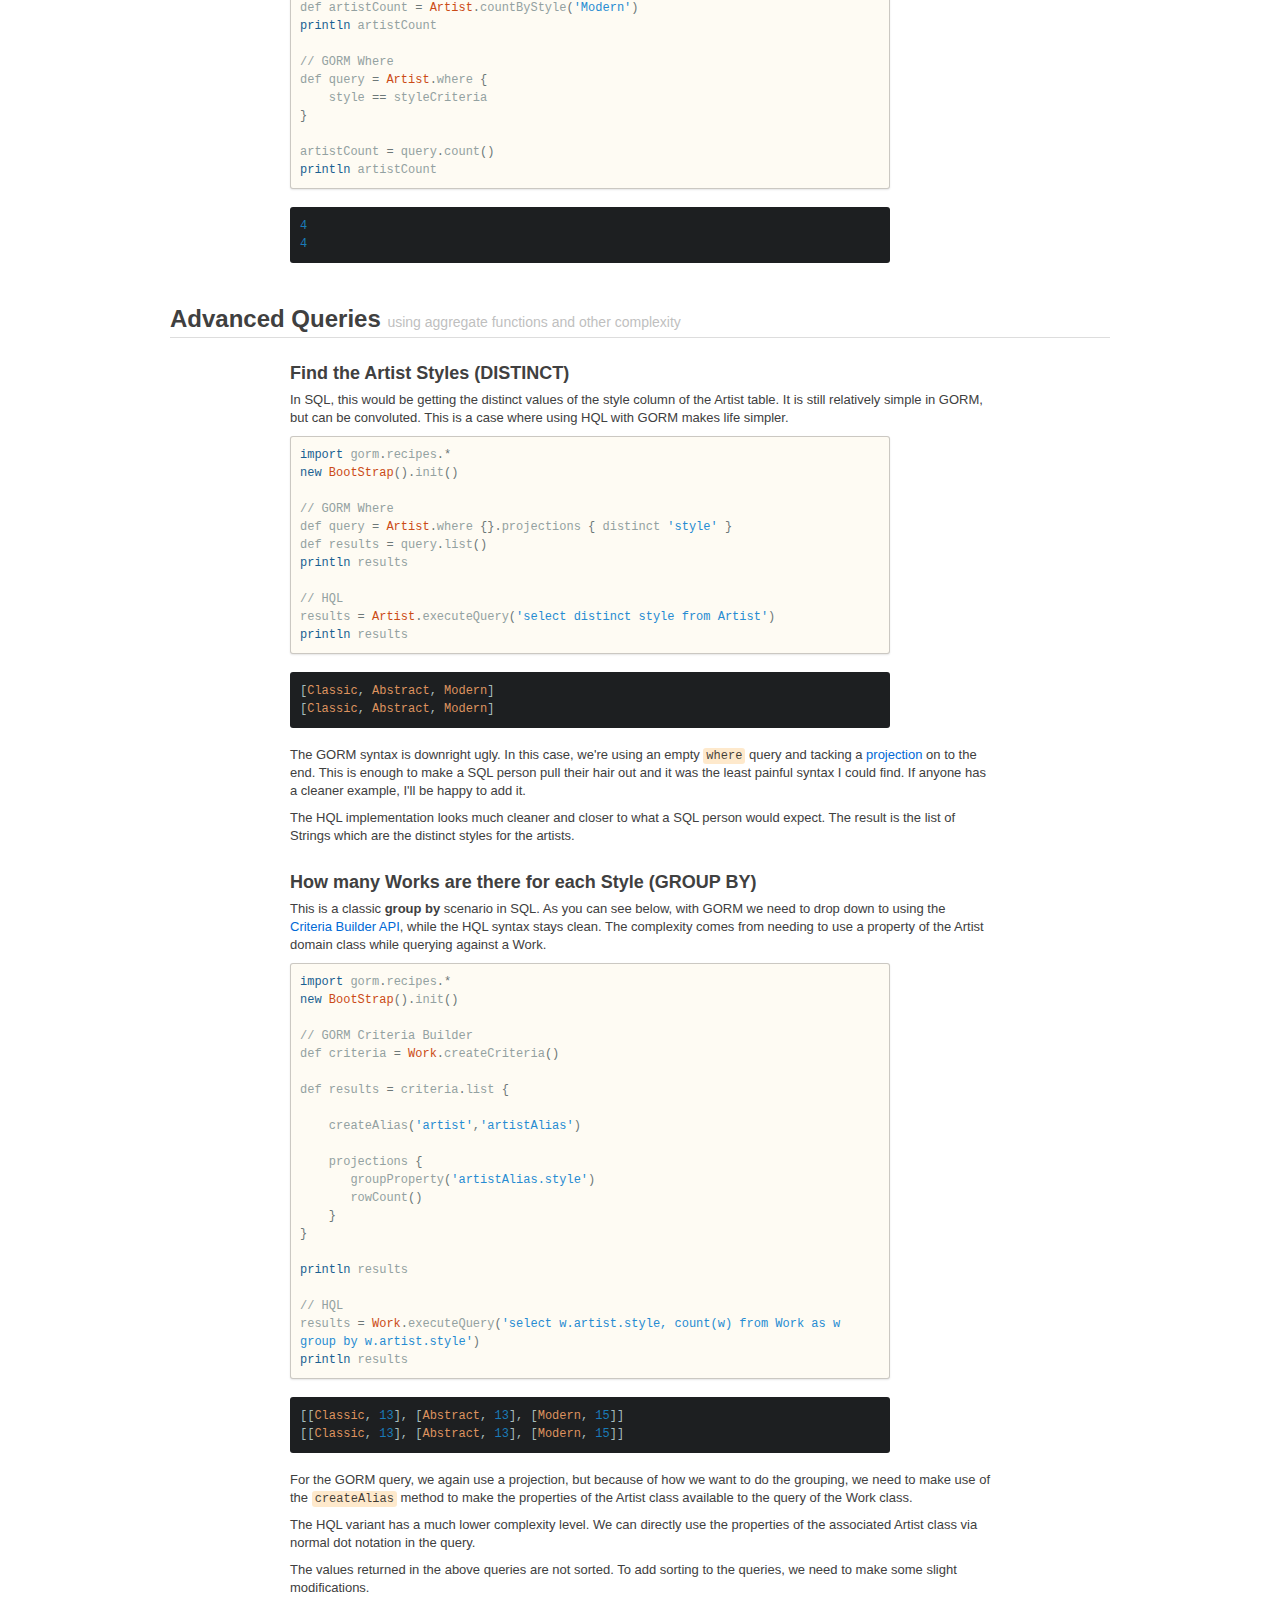
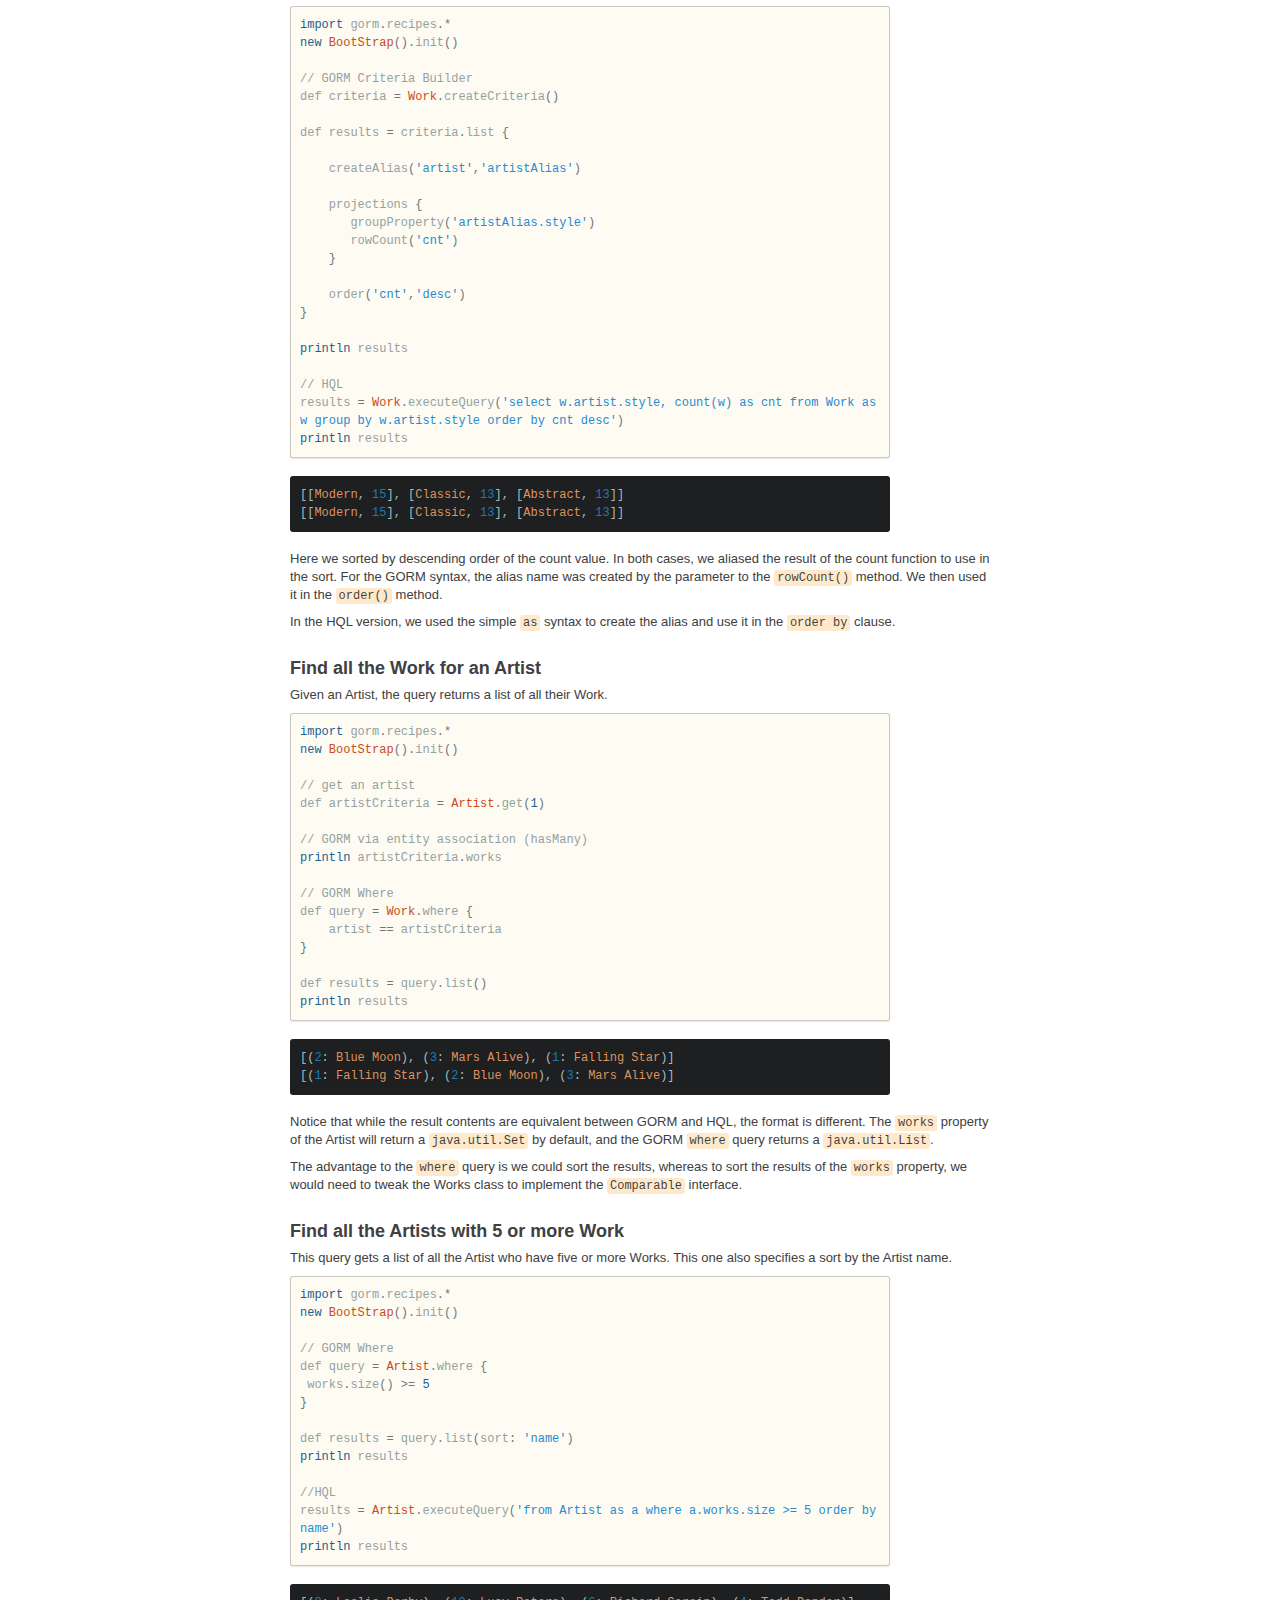
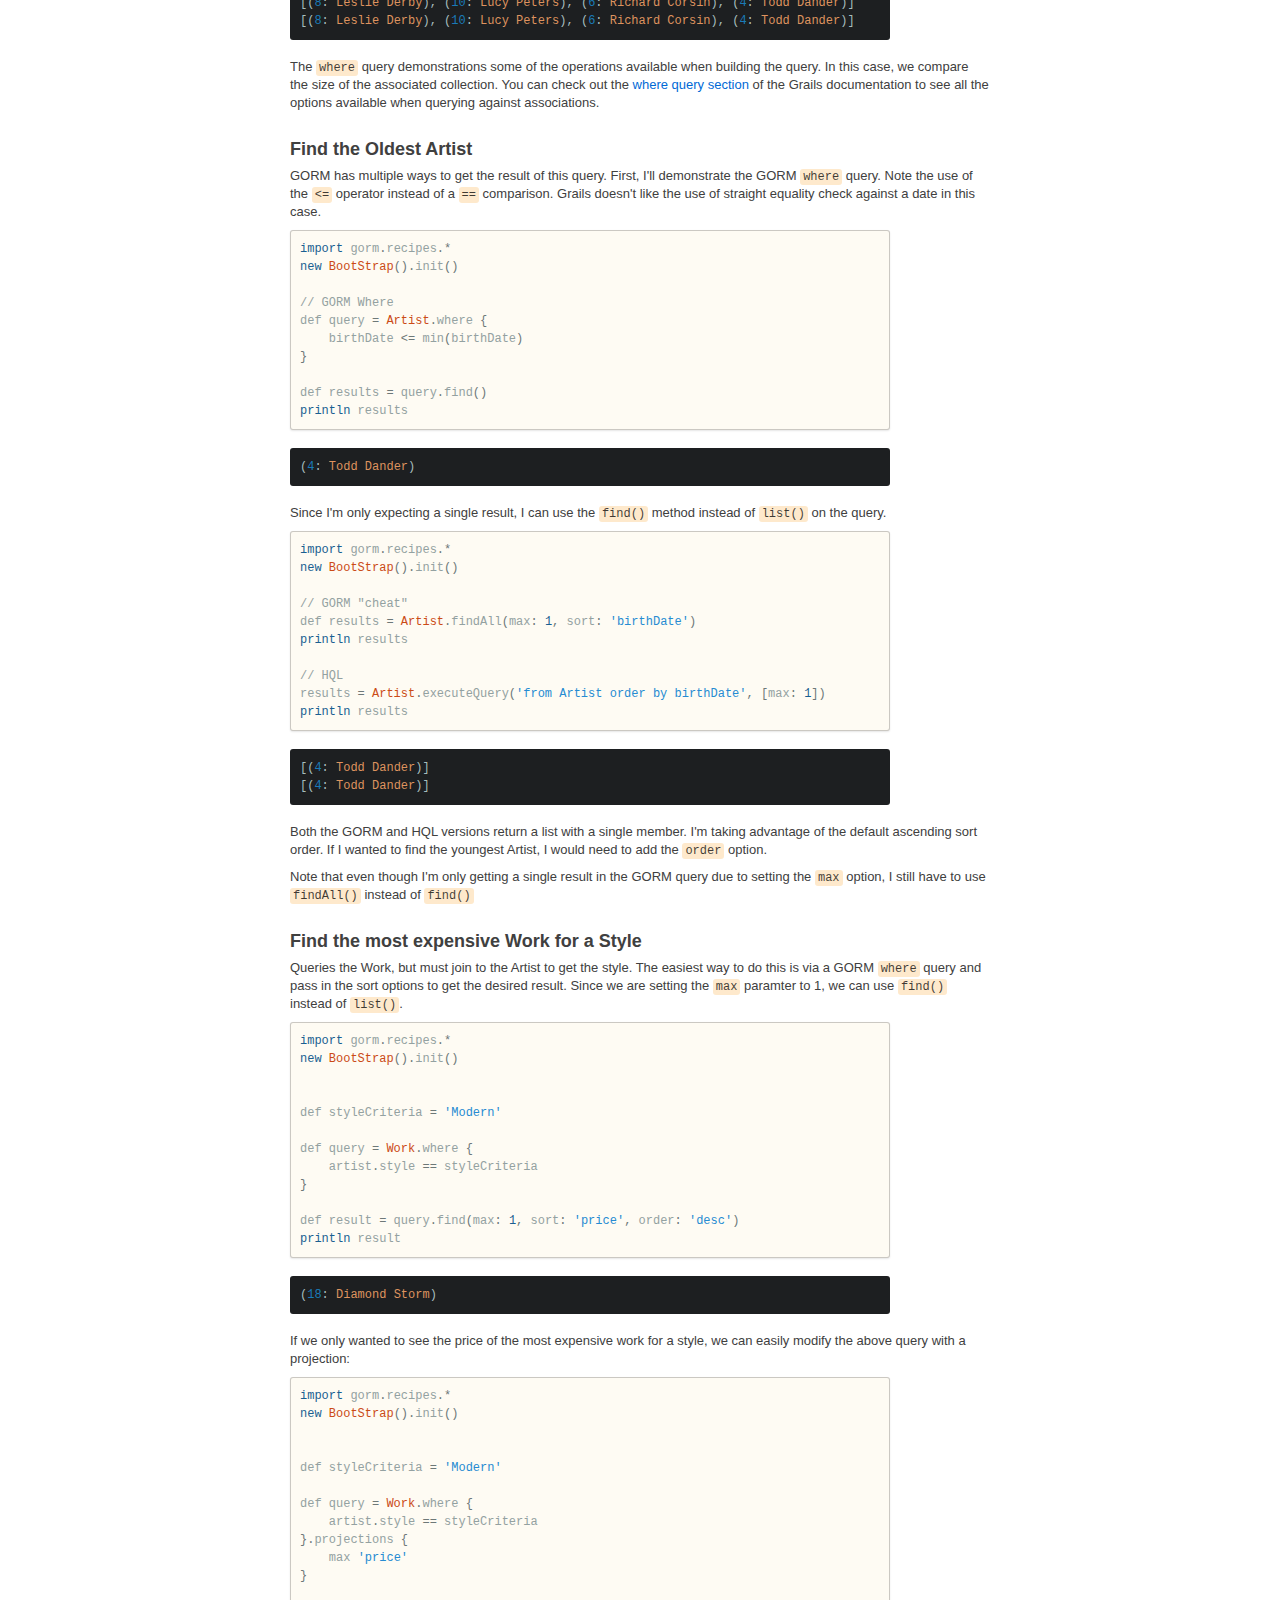
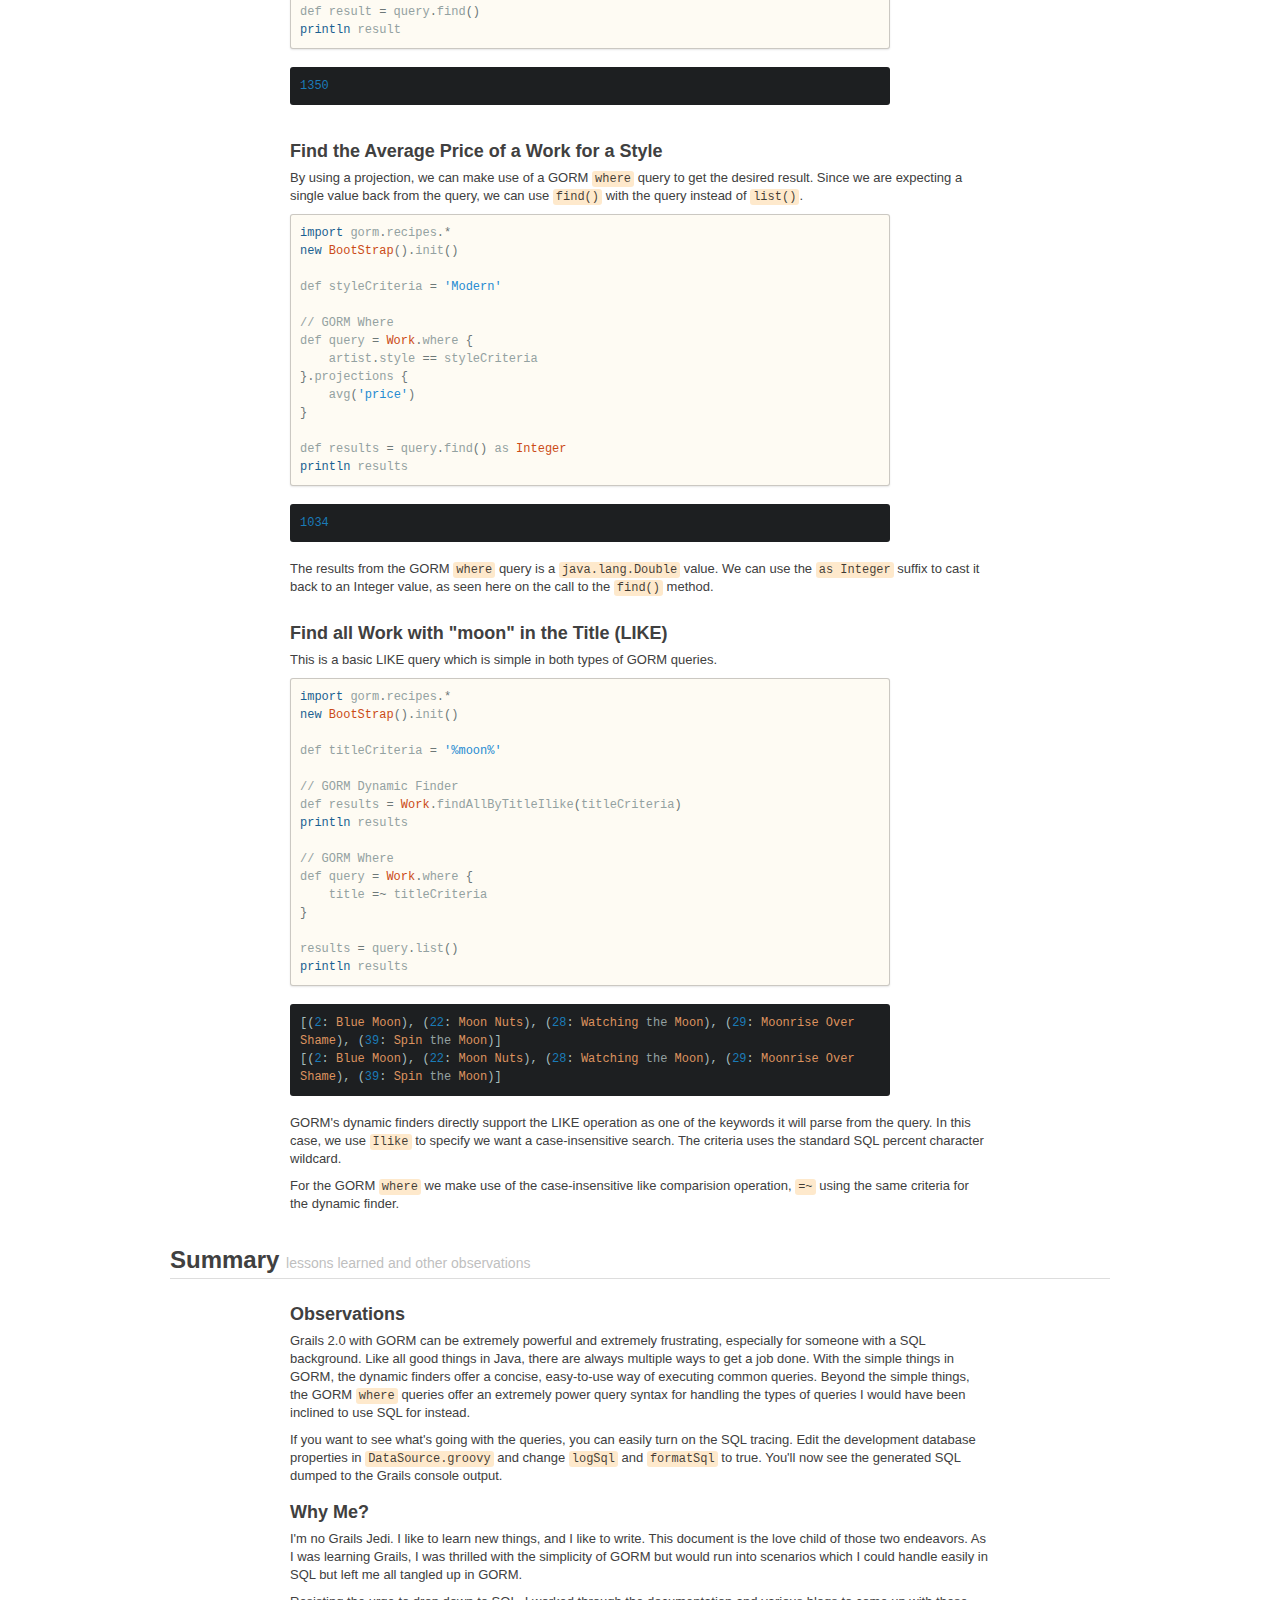
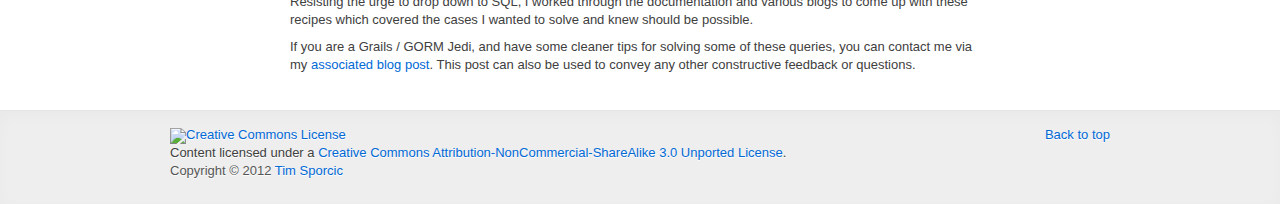
==== commit 2bdf97d0: "Fixed a typo of criteria vs query" ====
--- a/index.html
+++ b/index.html
@@ -582,7 +582,7 @@
 
                 <p>GORM has multiple ways to get the result of this query. First, I'll demonstrate the
                    GORM <code>where</code> query. Note the use of the <code>&lt;=</code> operator instead
-                   of a <code>==</code> comparison. Grails does like the use of straight equality
+                   of a <code>==</code> comparison. Grails doesn't like the use of straight equality
                    check against a date in this case.
                 </p>
 <pre class="prettyprint lang-java span10">
@@ -590,11 +590,11 @@
 new BootStrap().init()
 
 // GORM Where
-def criteria = Artist.where {
+def query = Artist.where {
     birthDate <= min(birthDate)
 }
 
-def results = criteria.find()
+def results = query.find()
 println results
 
 </pre>
@@ -622,7 +622,7 @@
 </pre>
                 <p>Both the GORM and HQL versions return a list with a single member. I'm taking advantage
                   of the default ascending sort order. If I wanted to find the youngest Artist, I would need
-                  to add <code>order</code> option.</p>
+                  to add the <code>order</code> option.</p>
                 <p>Note that even though I'm only getting a single result in the GORM query due to setting the
                 <code>max</code> option, I still have to use <code>findAll()</code> instead of <code>find()</code>
                 </p>
@@ -653,6 +653,27 @@
 <pre class="prettyprint-dark lang-java span10">
 (18: Diamond Storm)
 </pre>
+            <p>If we only wanted to see the price of the most expensive work for a style, we can easily modify the
+            above query with a projection:</p>
+<pre class="prettyprint lang-java span10">
+import gorm.recipes.*
+new BootStrap().init()
+
+
+def styleCriteria = 'Modern'
+
+def query = Work.where {
+    artist.style == styleCriteria
+}.projections {
+    max 'price'
+}
+
+def result = query.find()
+println result
+</pre>
+<pre class="prettyprint-dark lang-java span10">
+1350
+</pre>
 
             </div>
         </div>
@@ -693,8 +714,7 @@
         <div class="span12 offset2">
             <h3>Find all Work with "moon" in the Title (LIKE)</h3>
 
-            <p>This is a basic LIKE query which is simple in both GORM and HQL, with one catch.
-               The queries looks like this.
+            <p>This is a basic LIKE query which is simple in both types of GORM queries.
             </p>
 
 <pre class="prettyprint lang-java span10">
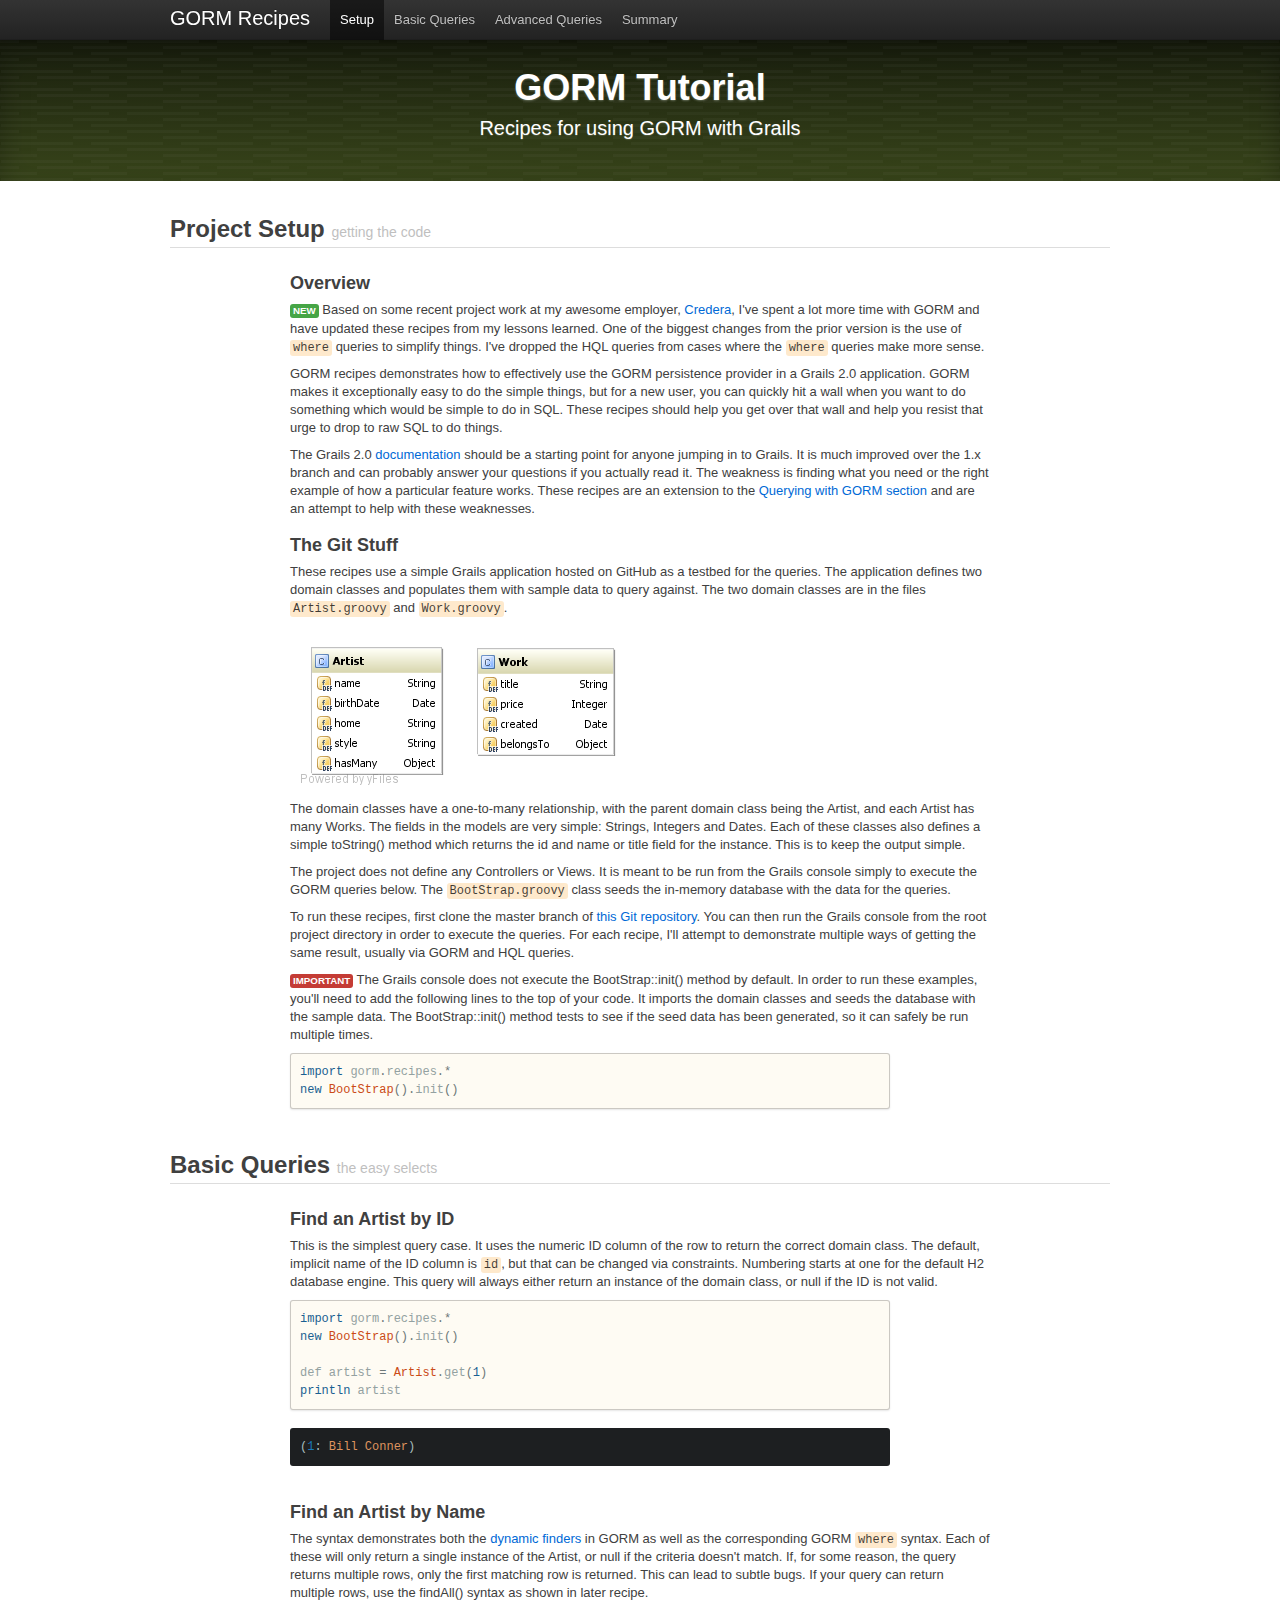
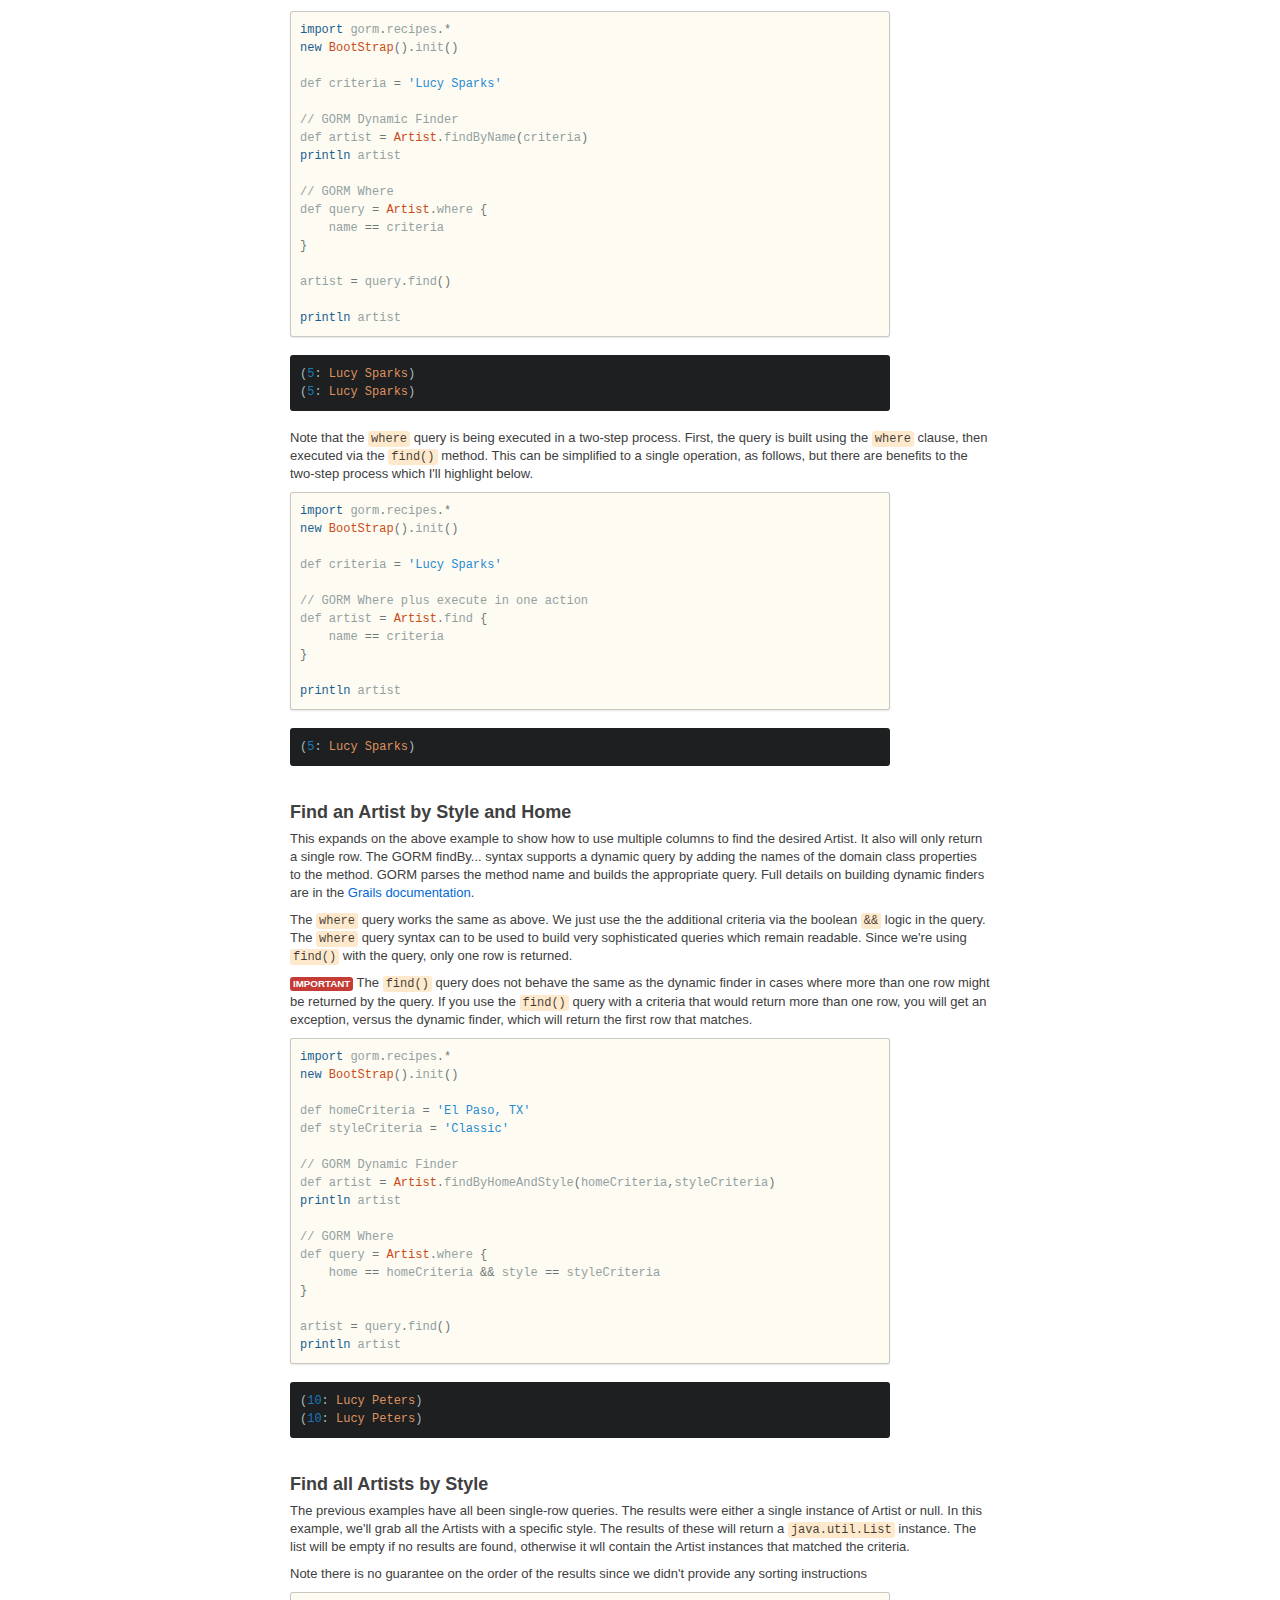
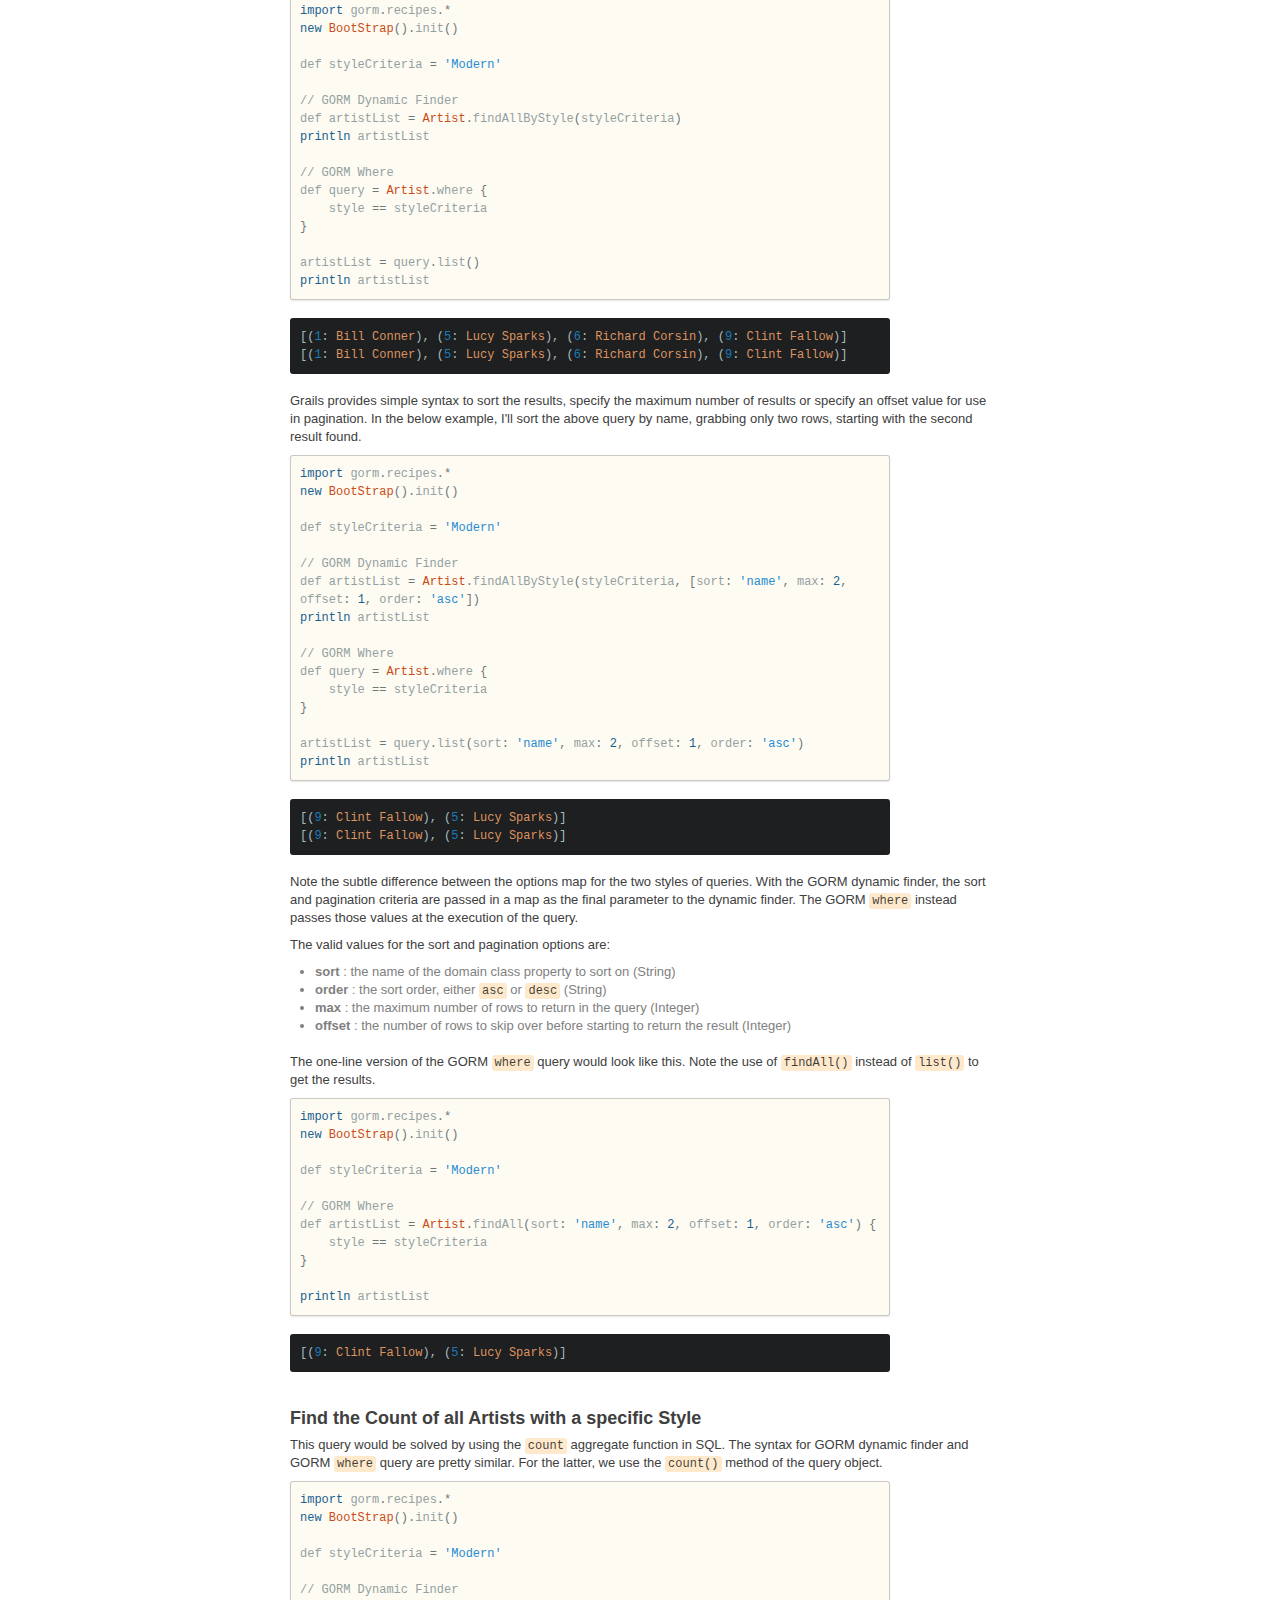
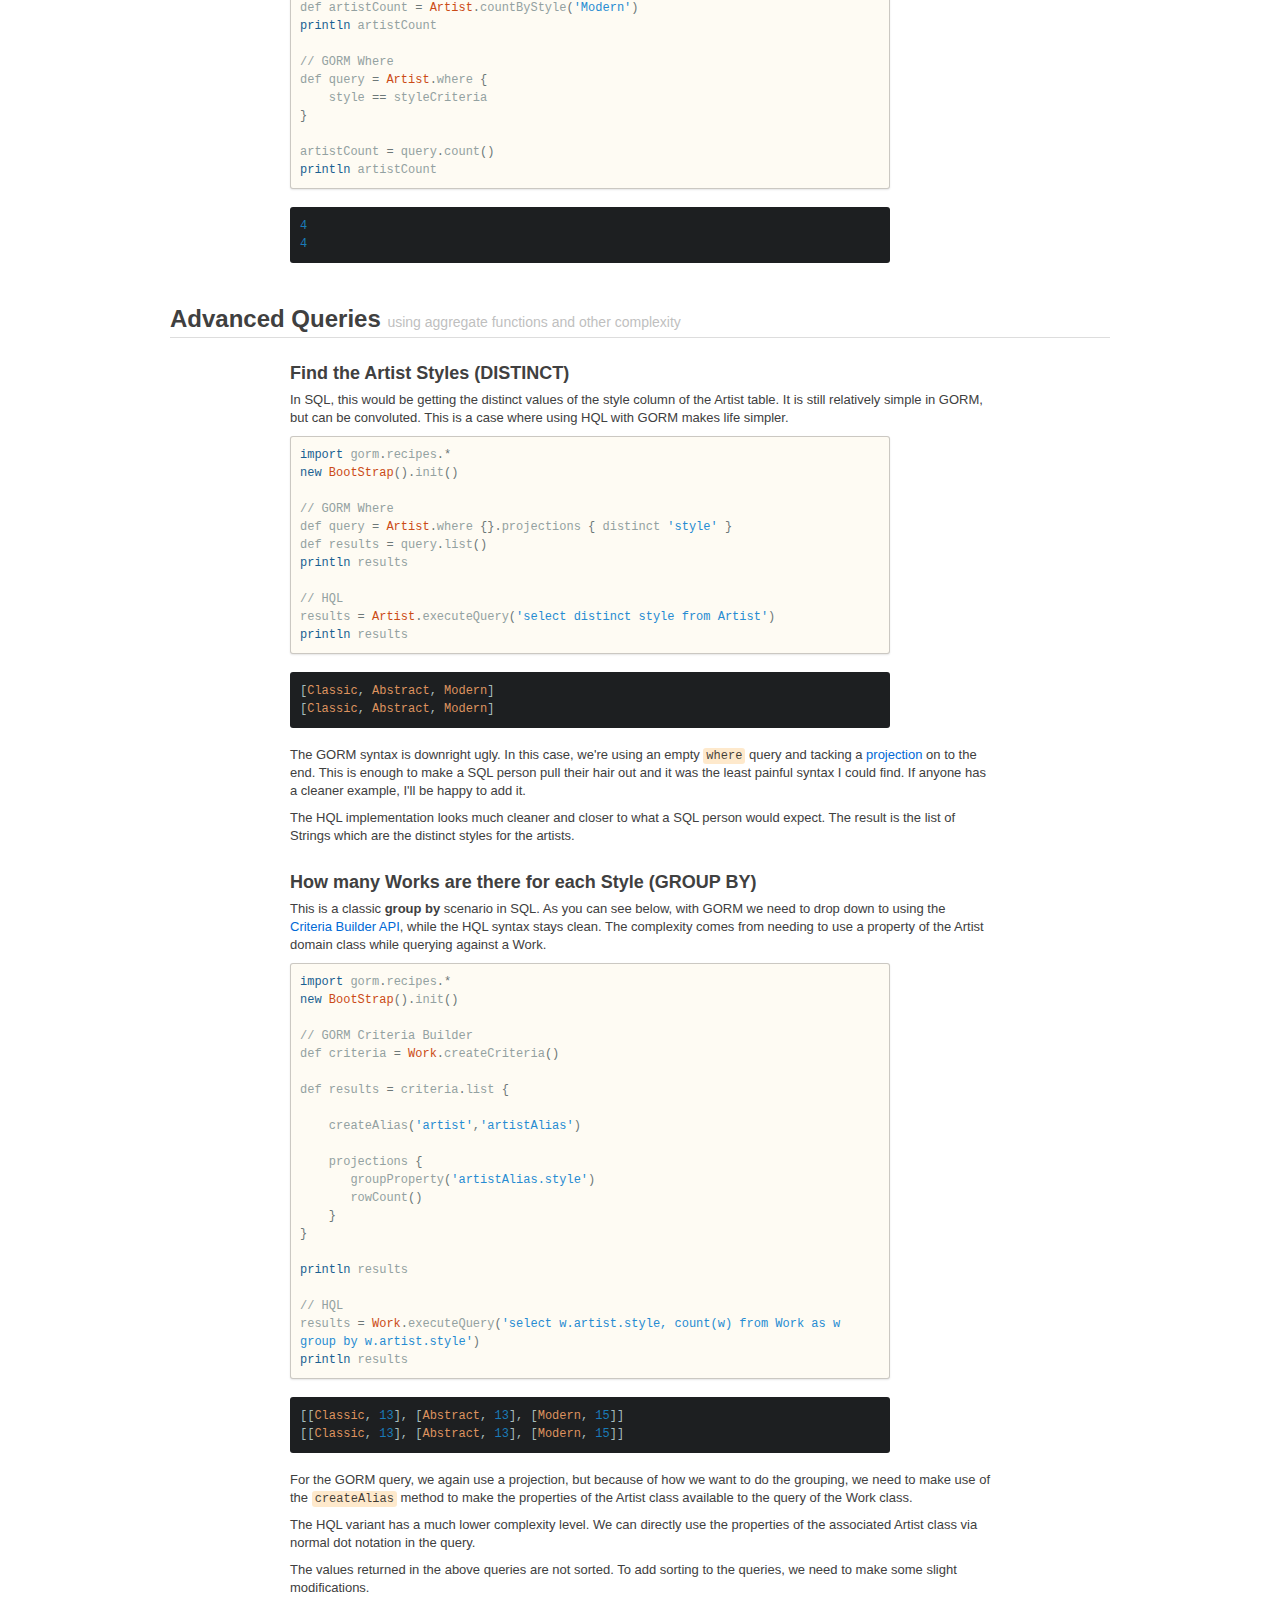
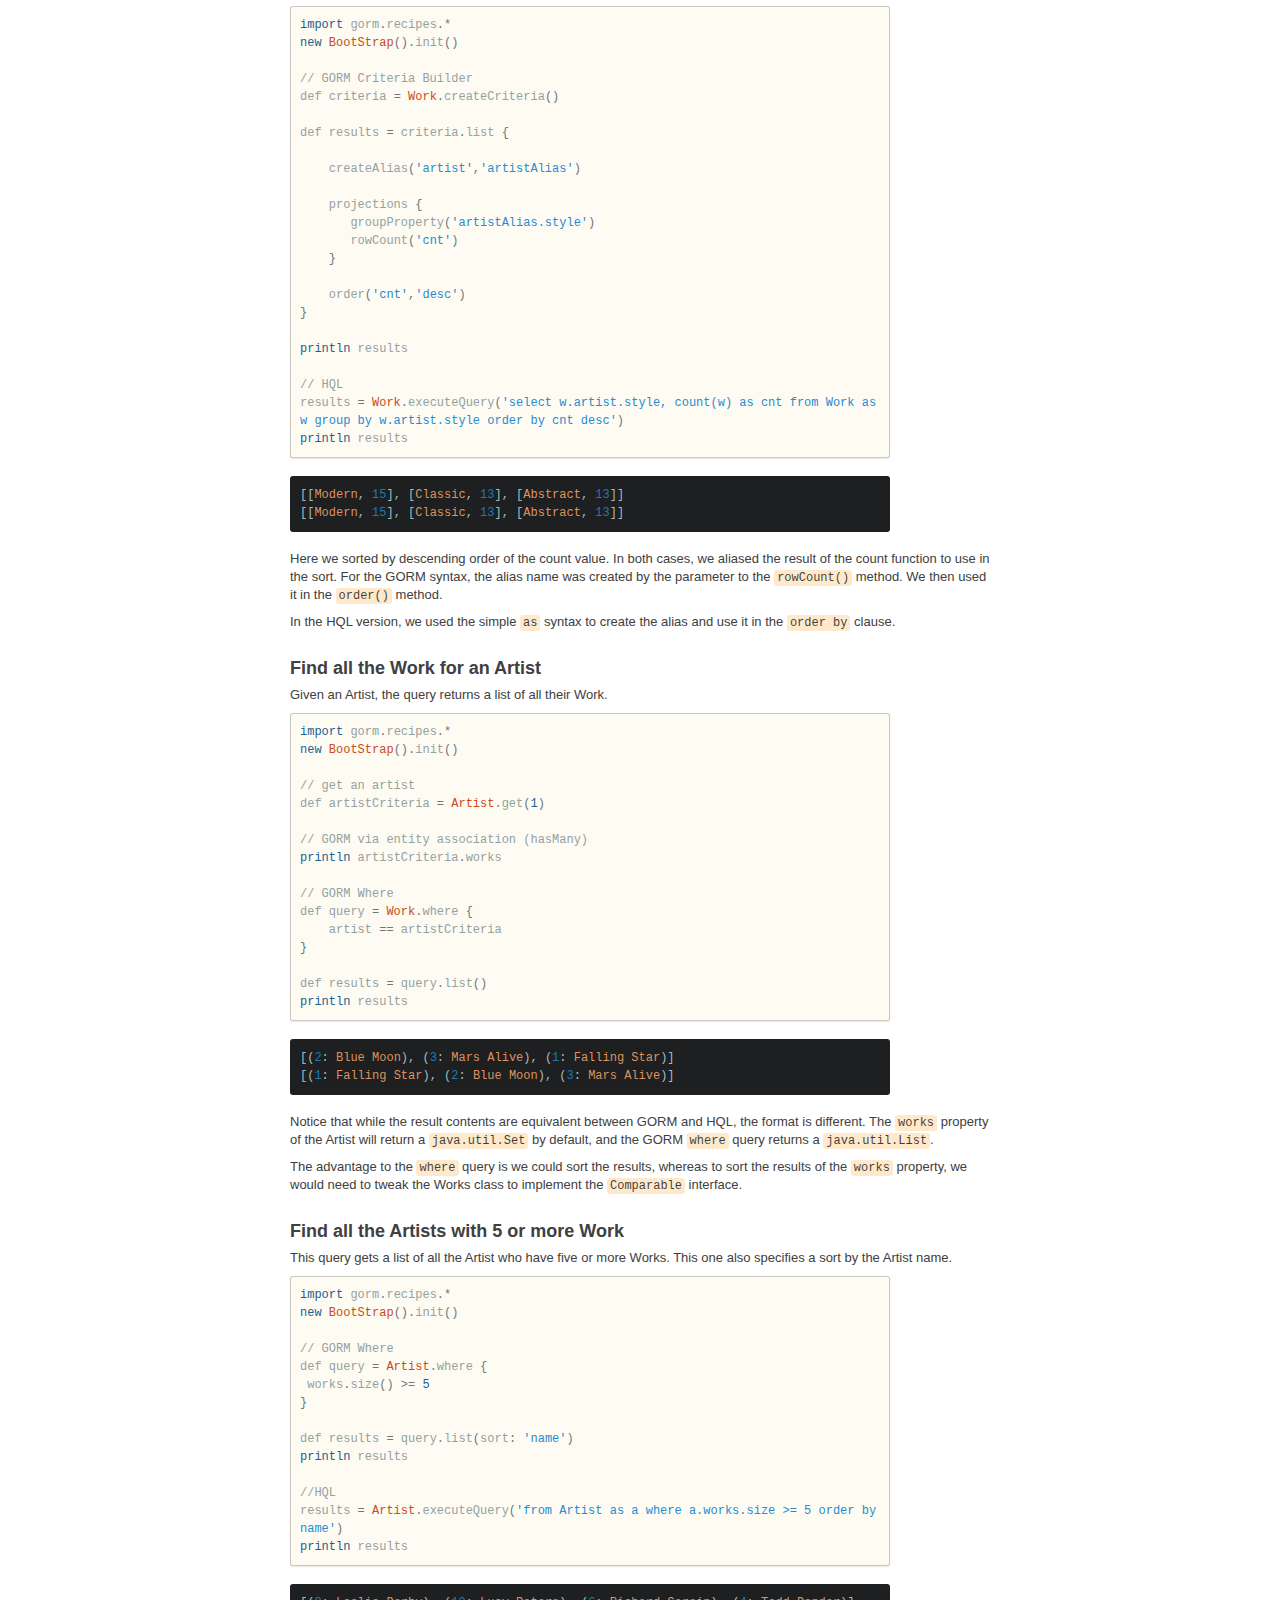
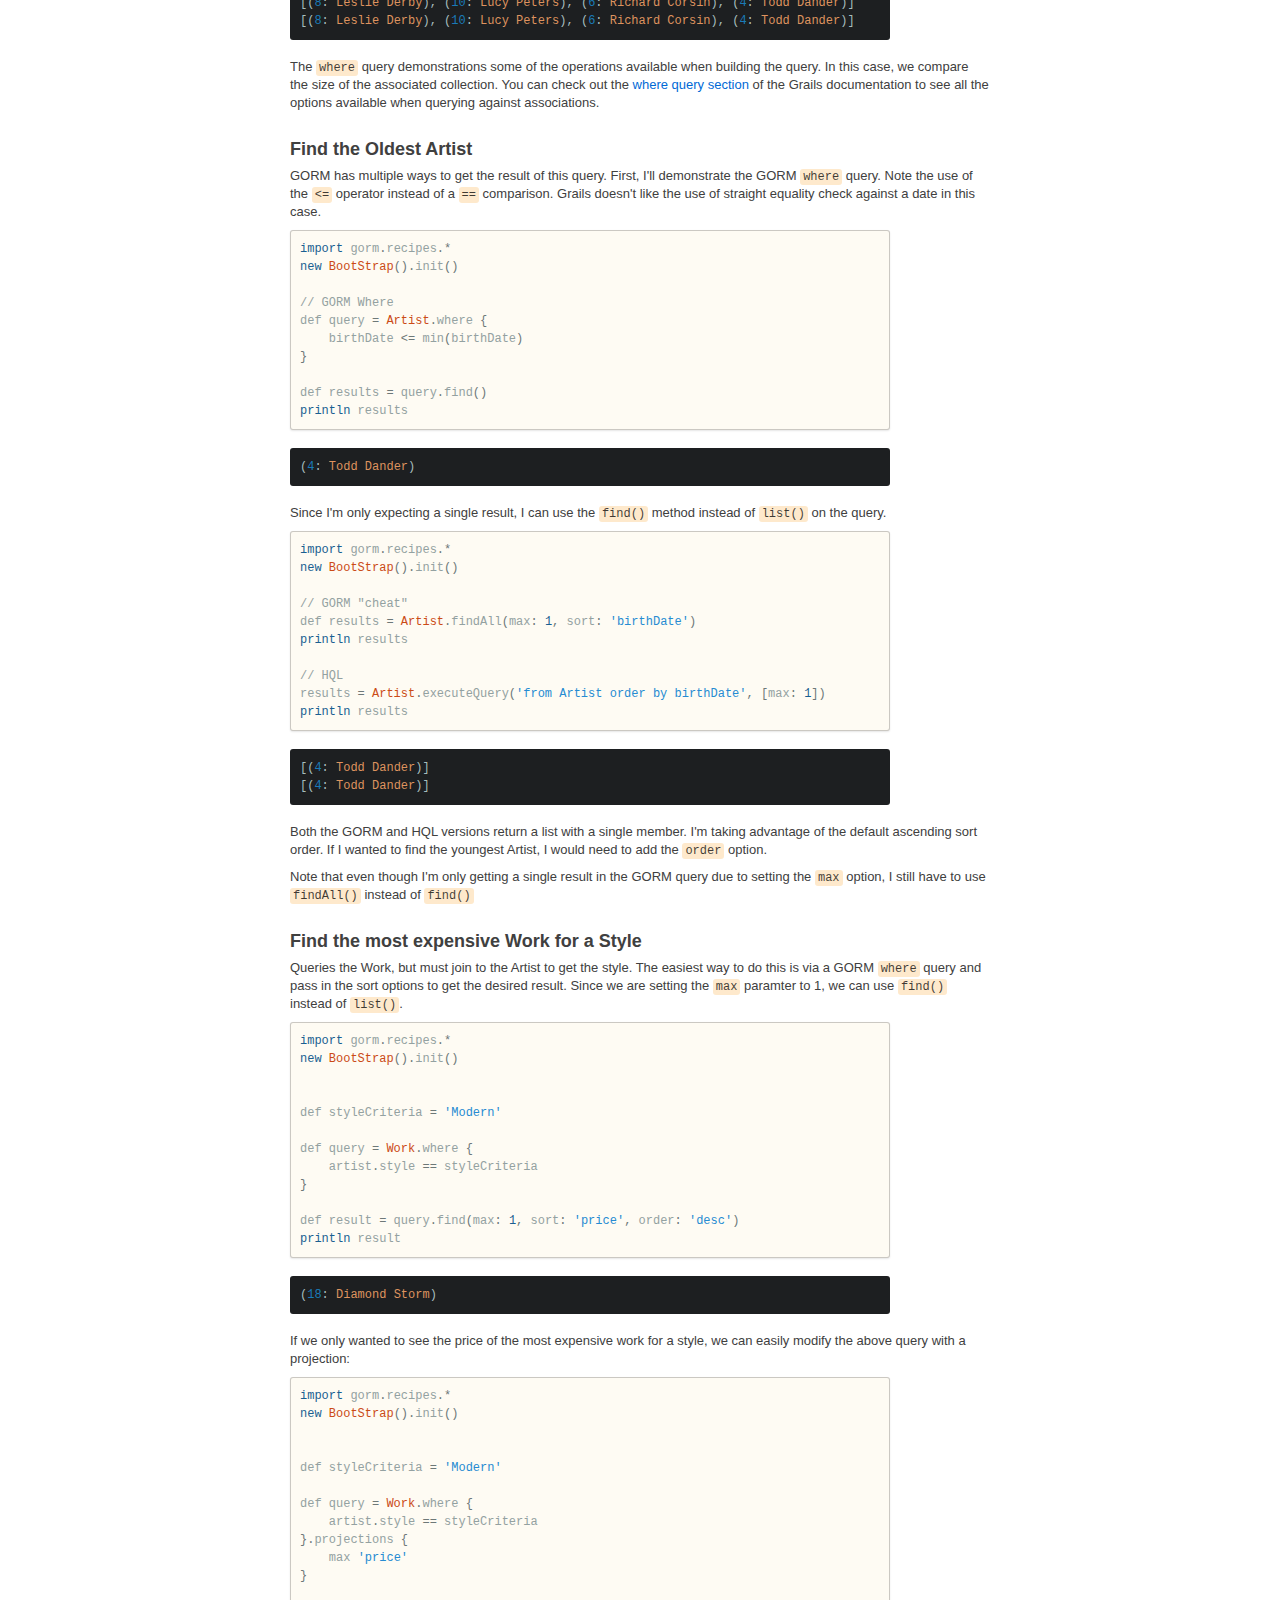
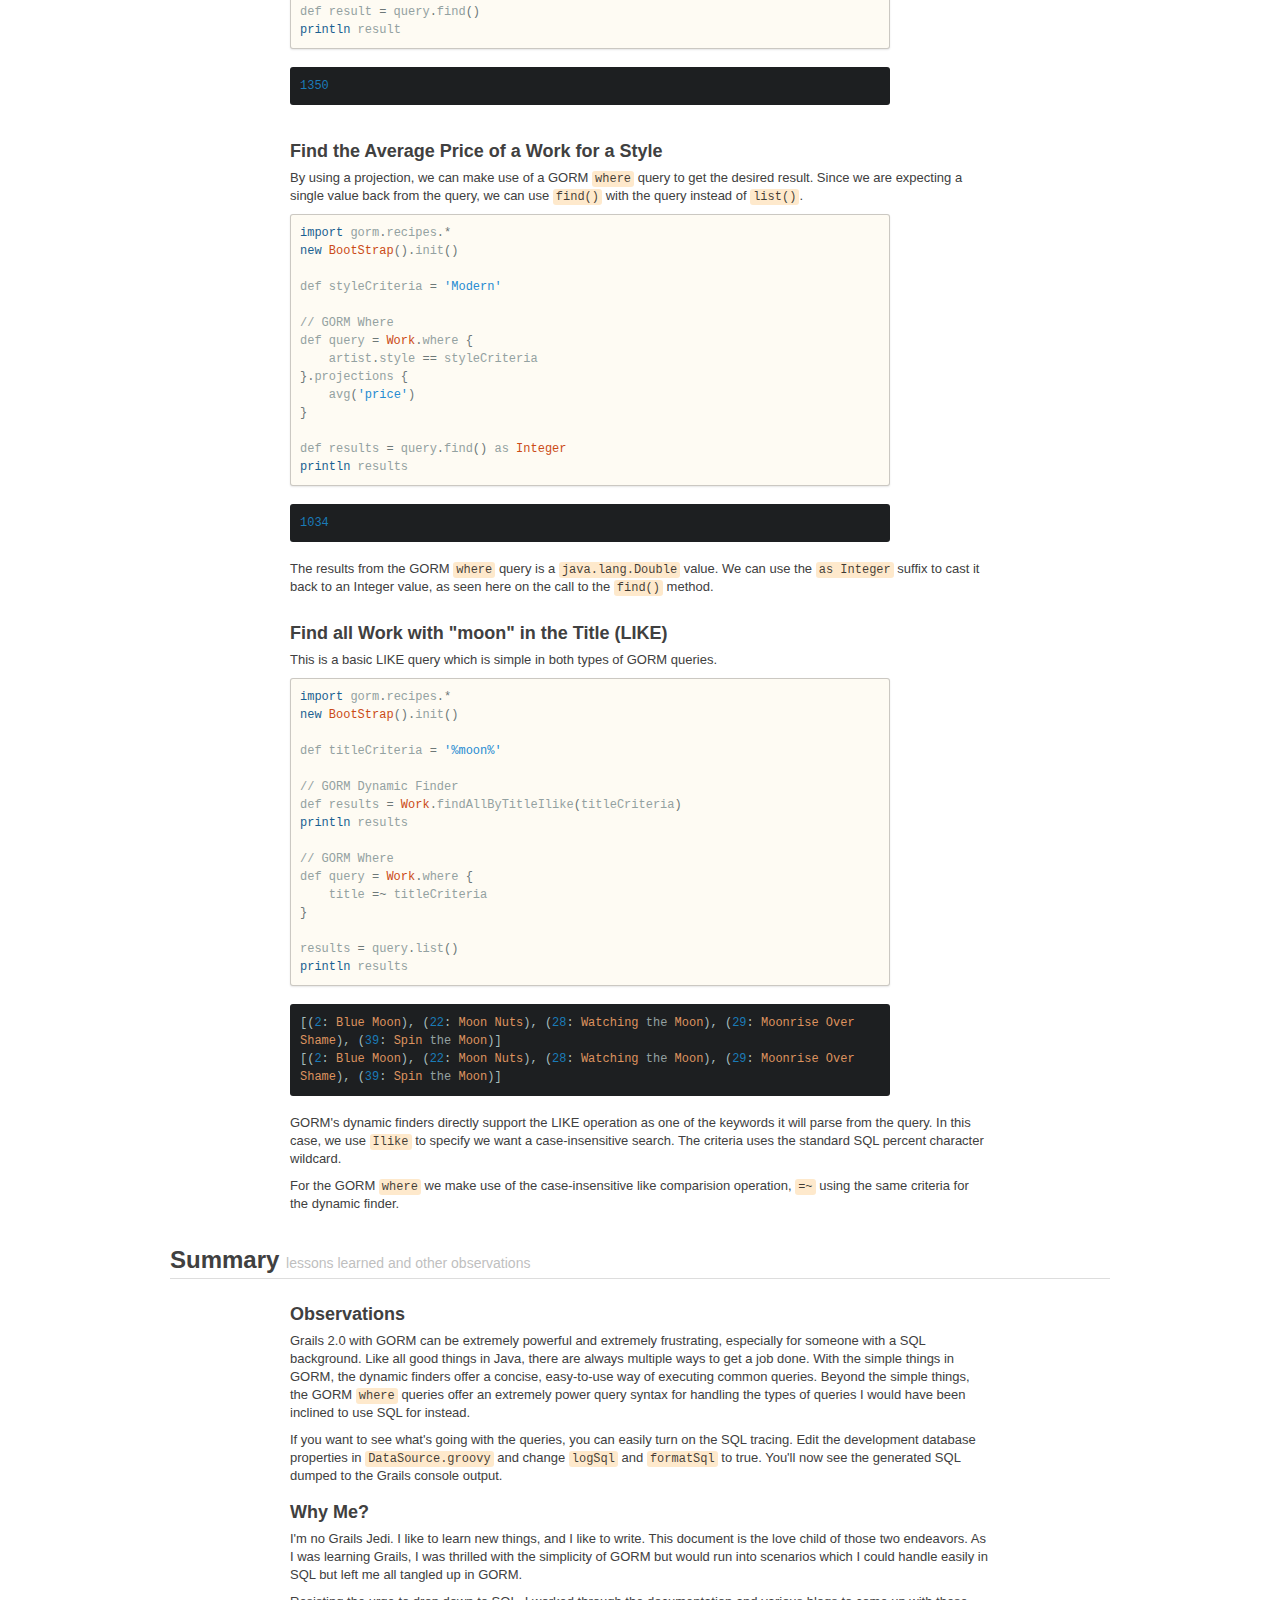
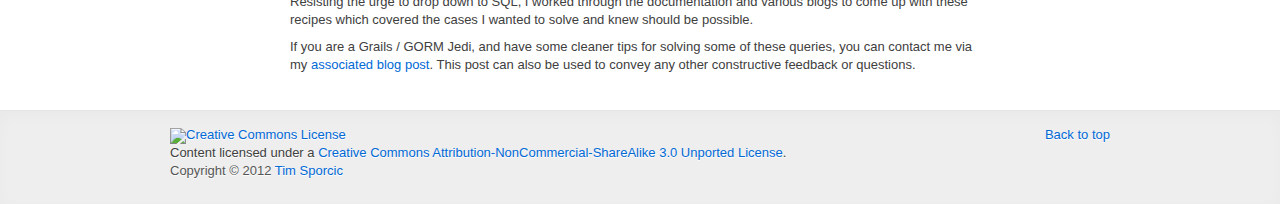
==== commit f23d0052: "Changed title for SEO" ====
--- a/index.html
+++ b/index.html
@@ -33,10 +33,10 @@
 <header class="jumbotron masthead" id="masthead">
     <div class="inner">
         <div class="container">
-            <h1>Grails GORM Recipes</h1>
+            <h1>GORM Tutorial</h1>
 
             <p class="lead">
-                Because you shouldn't be pulling your hair out<br/>
+                Recipes for using GORM with Grails<br/>
             </p>
         </div>
     </div>
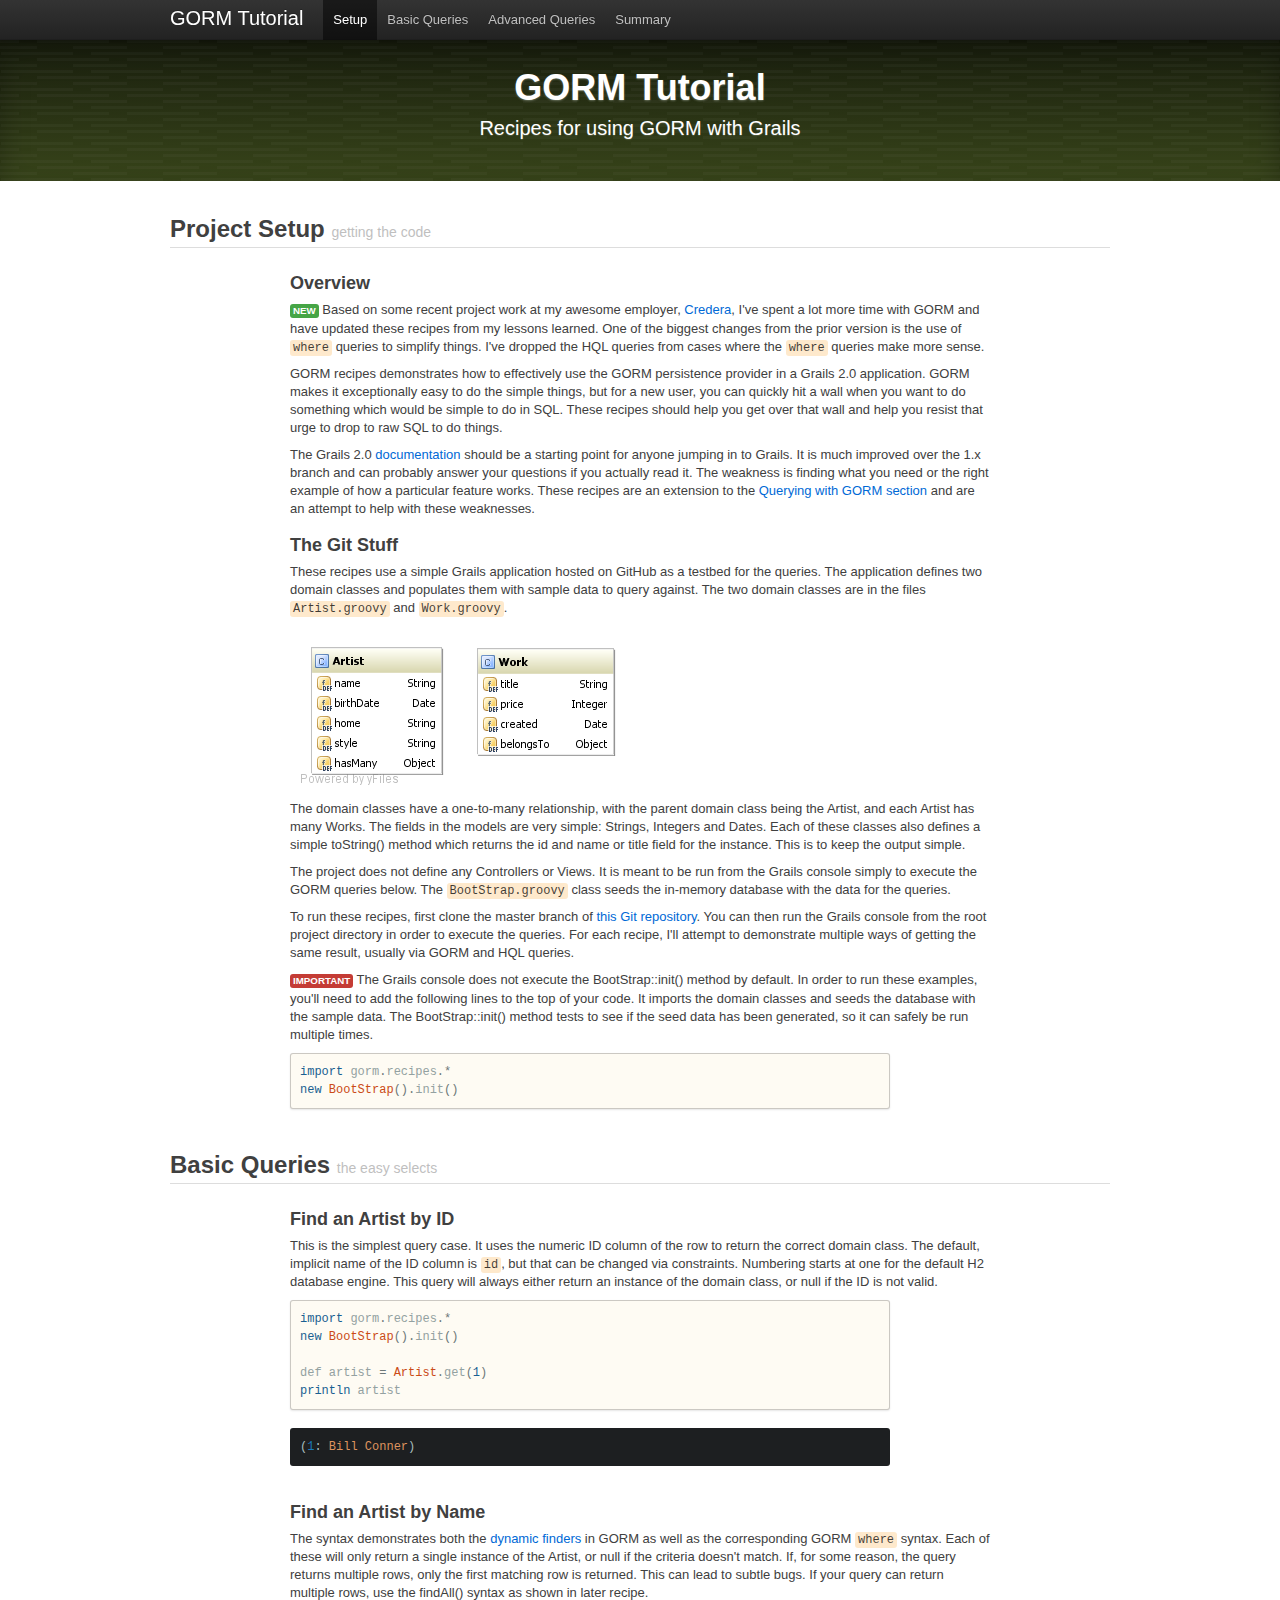
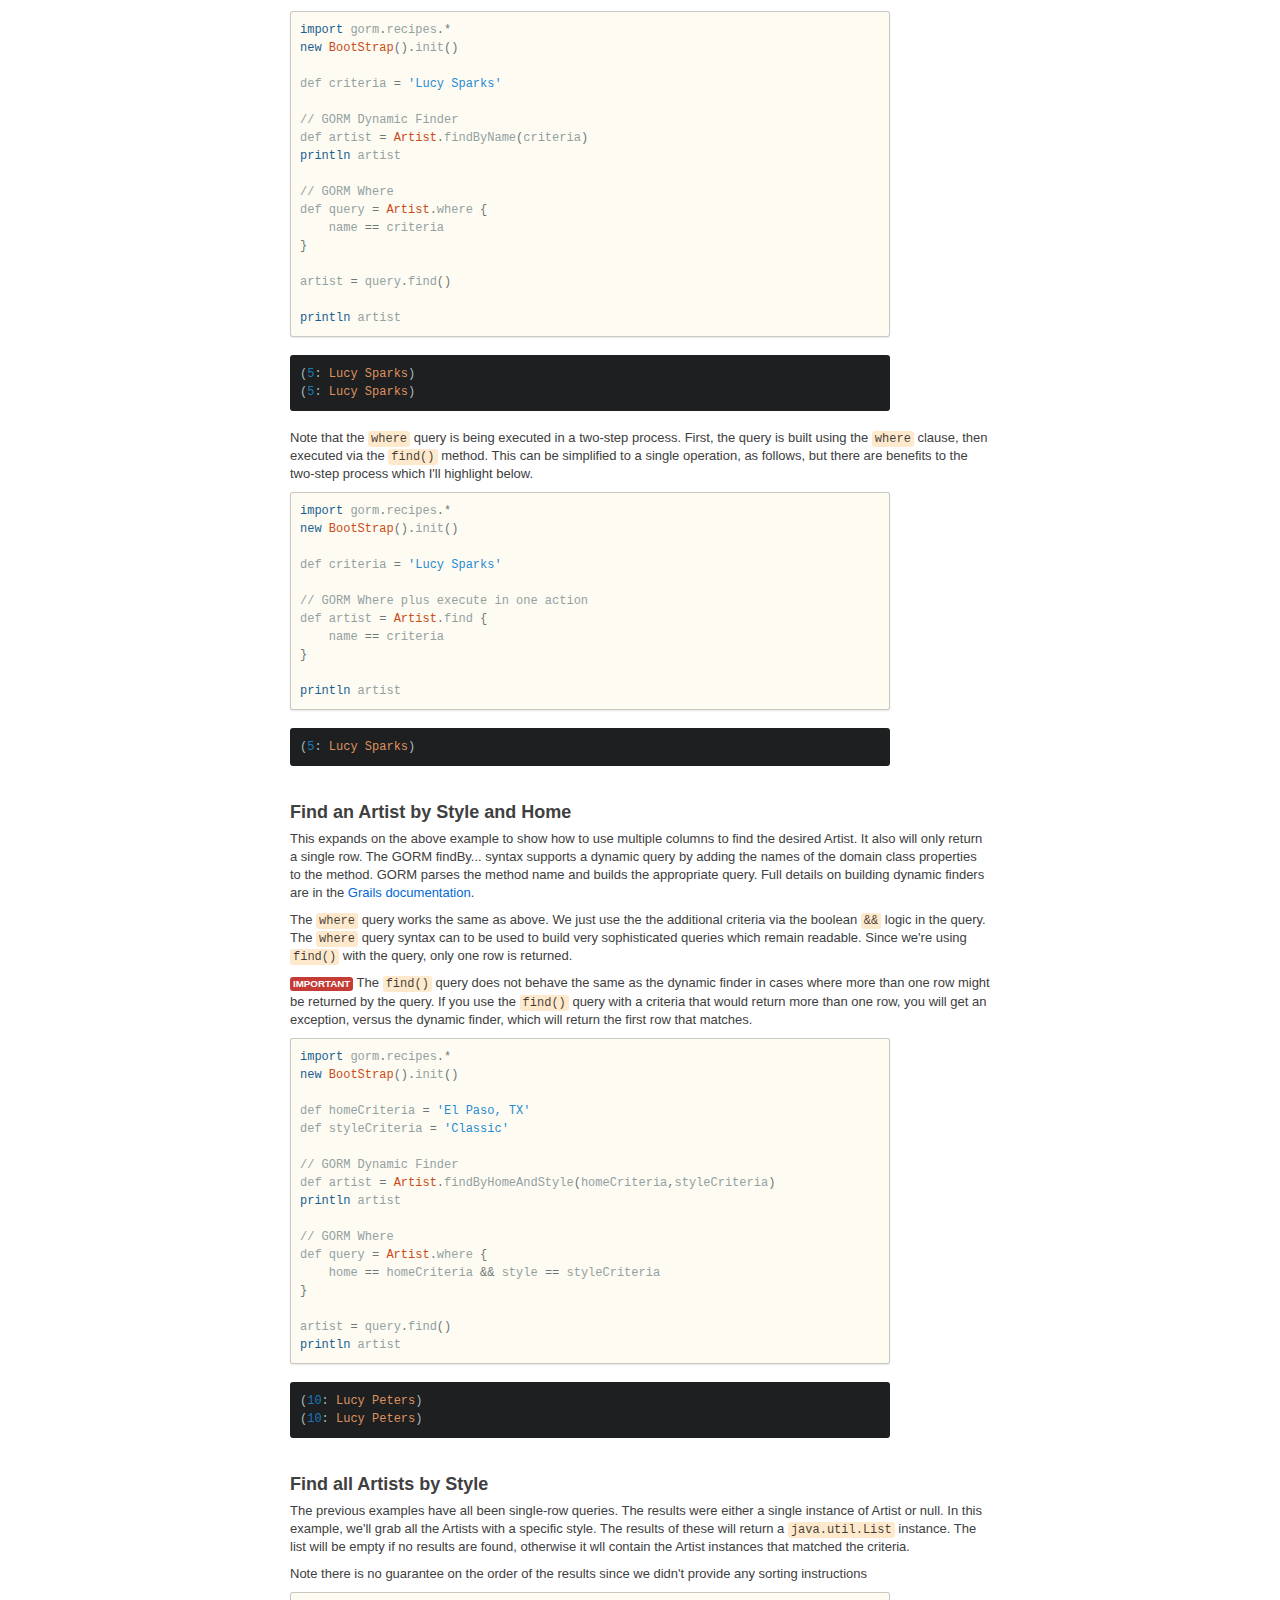
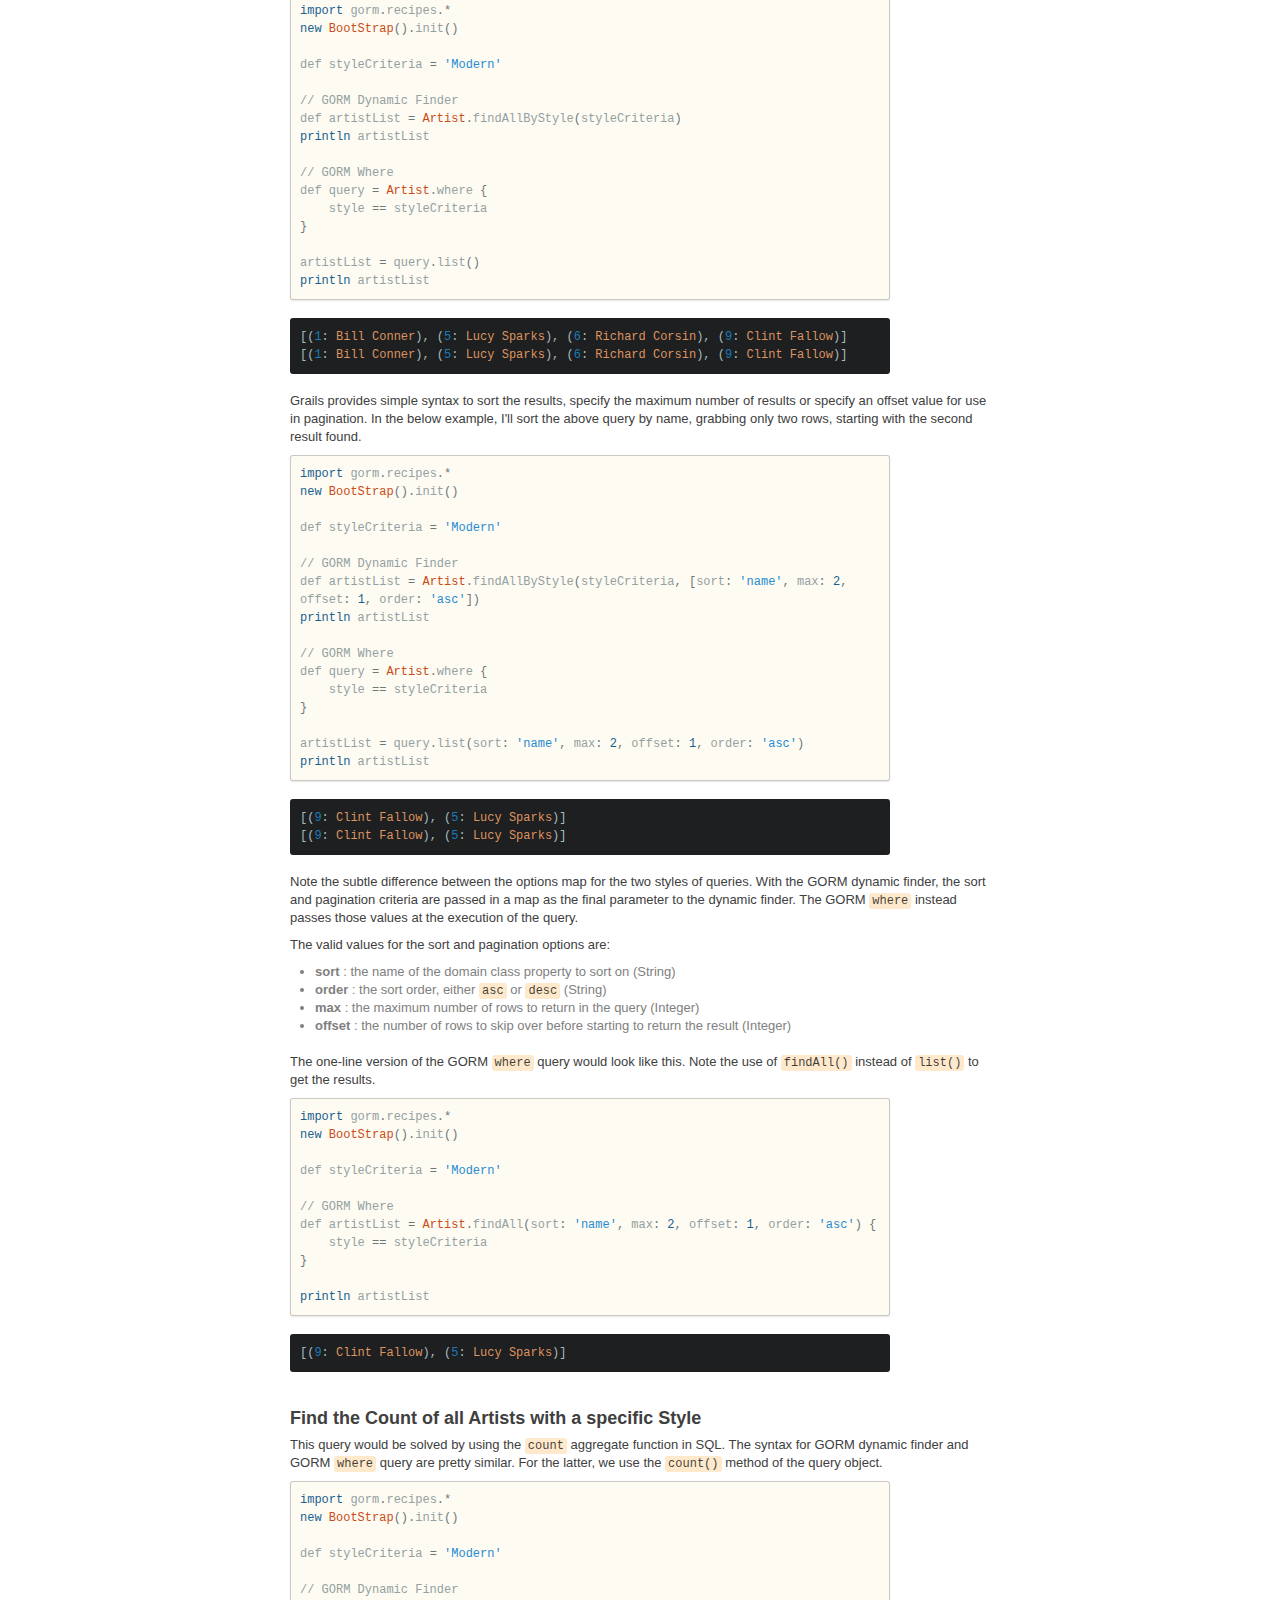
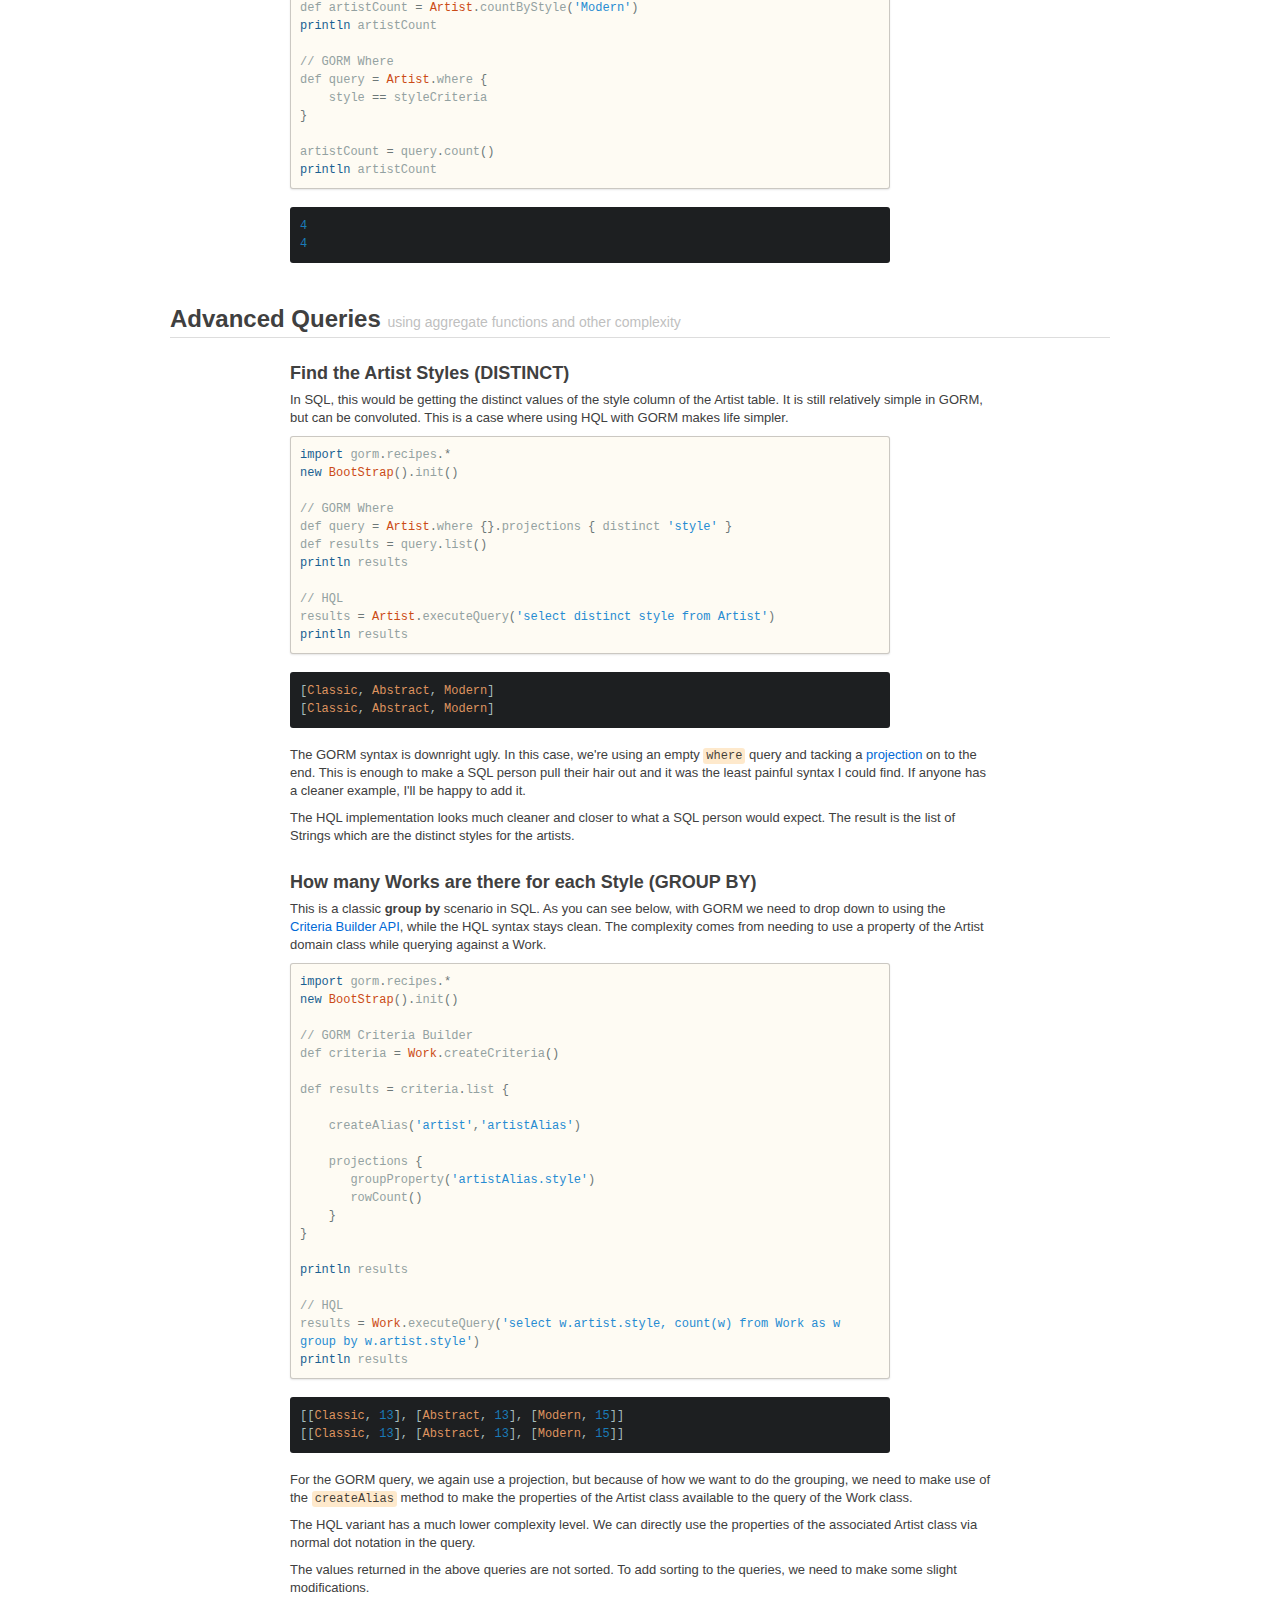
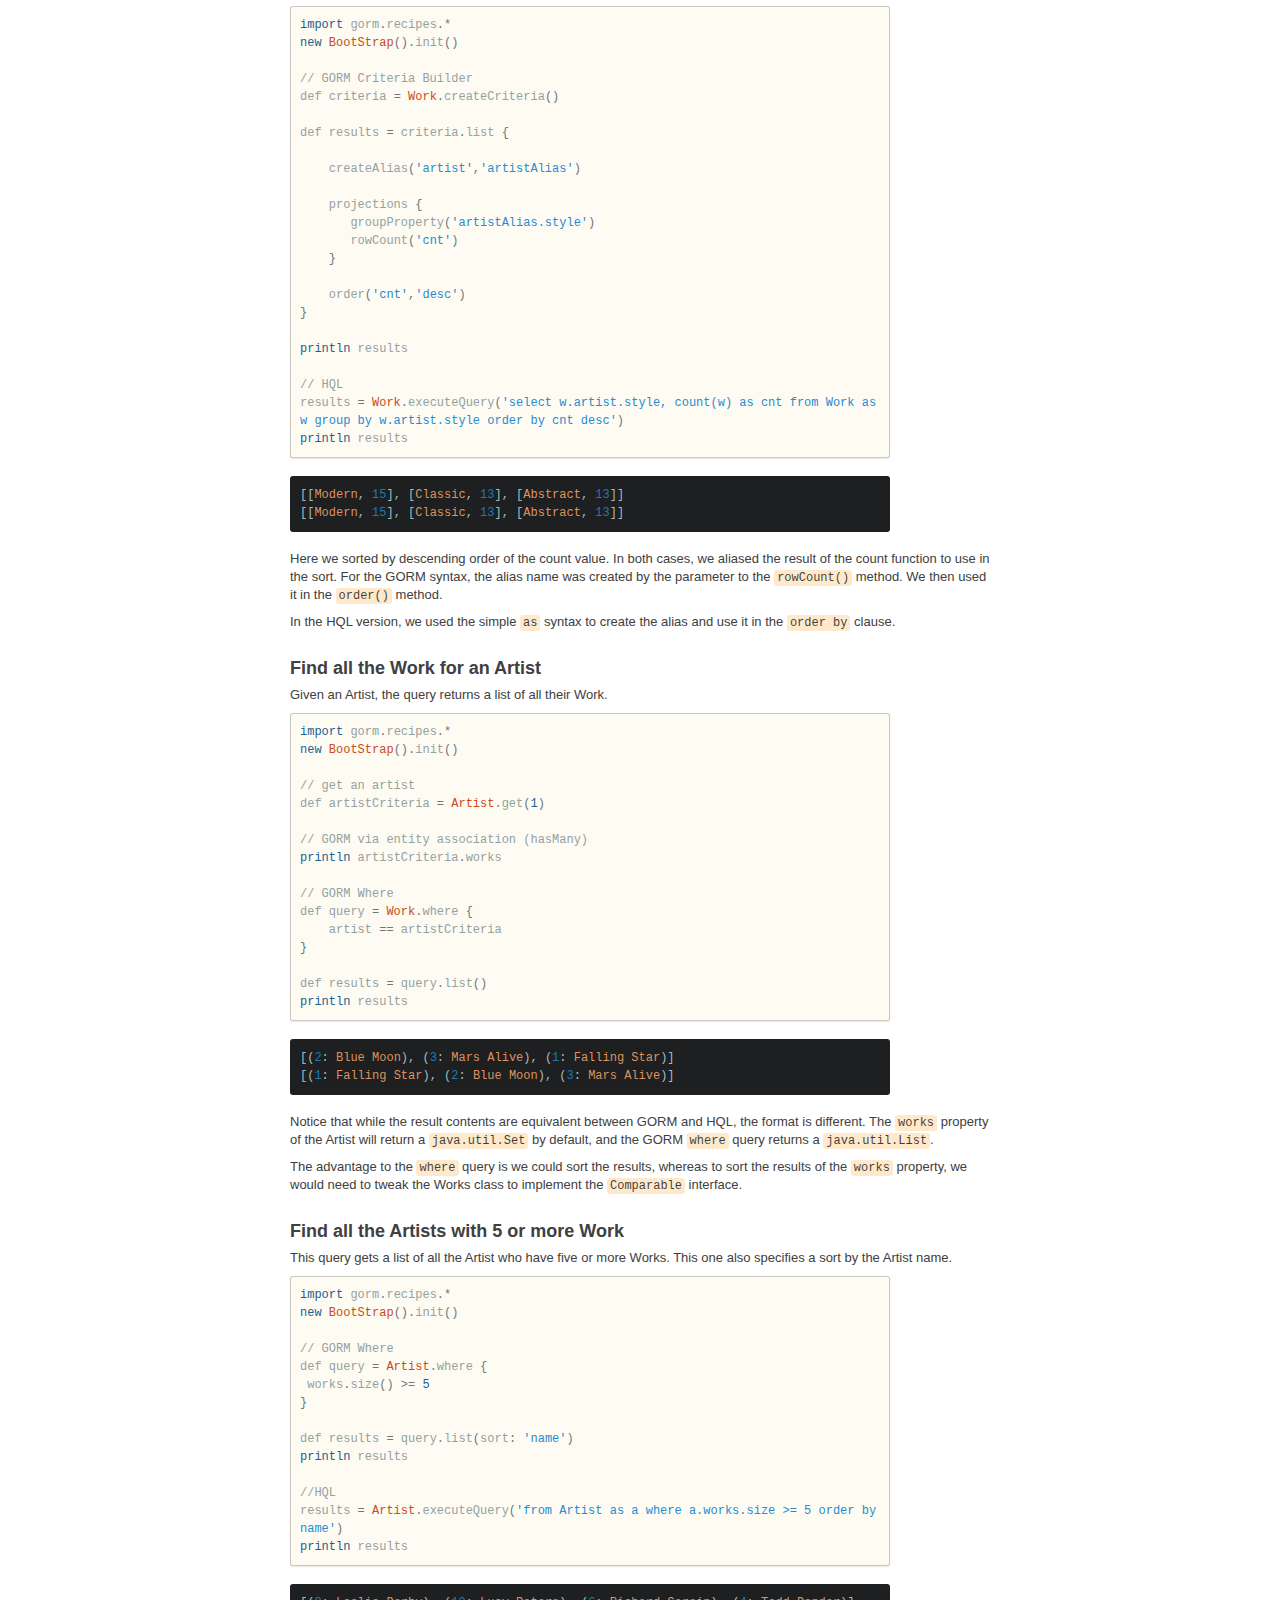
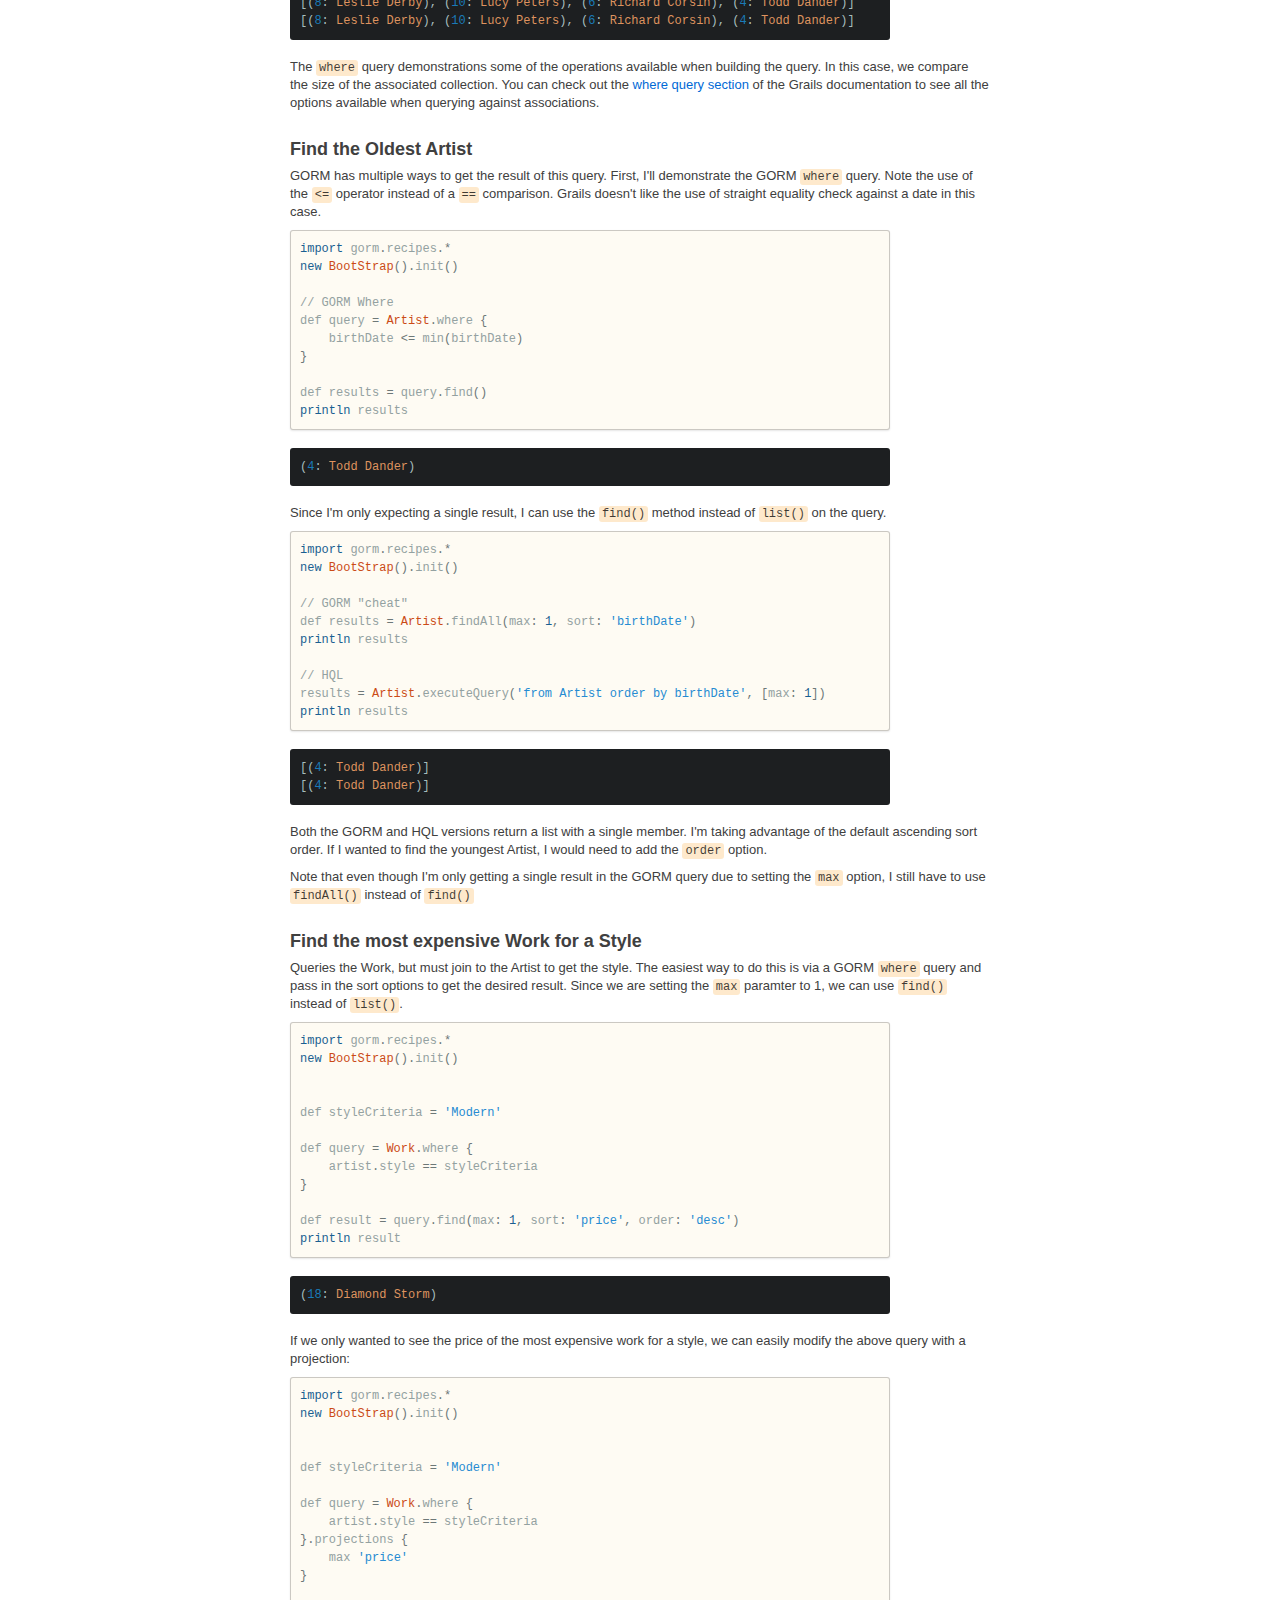
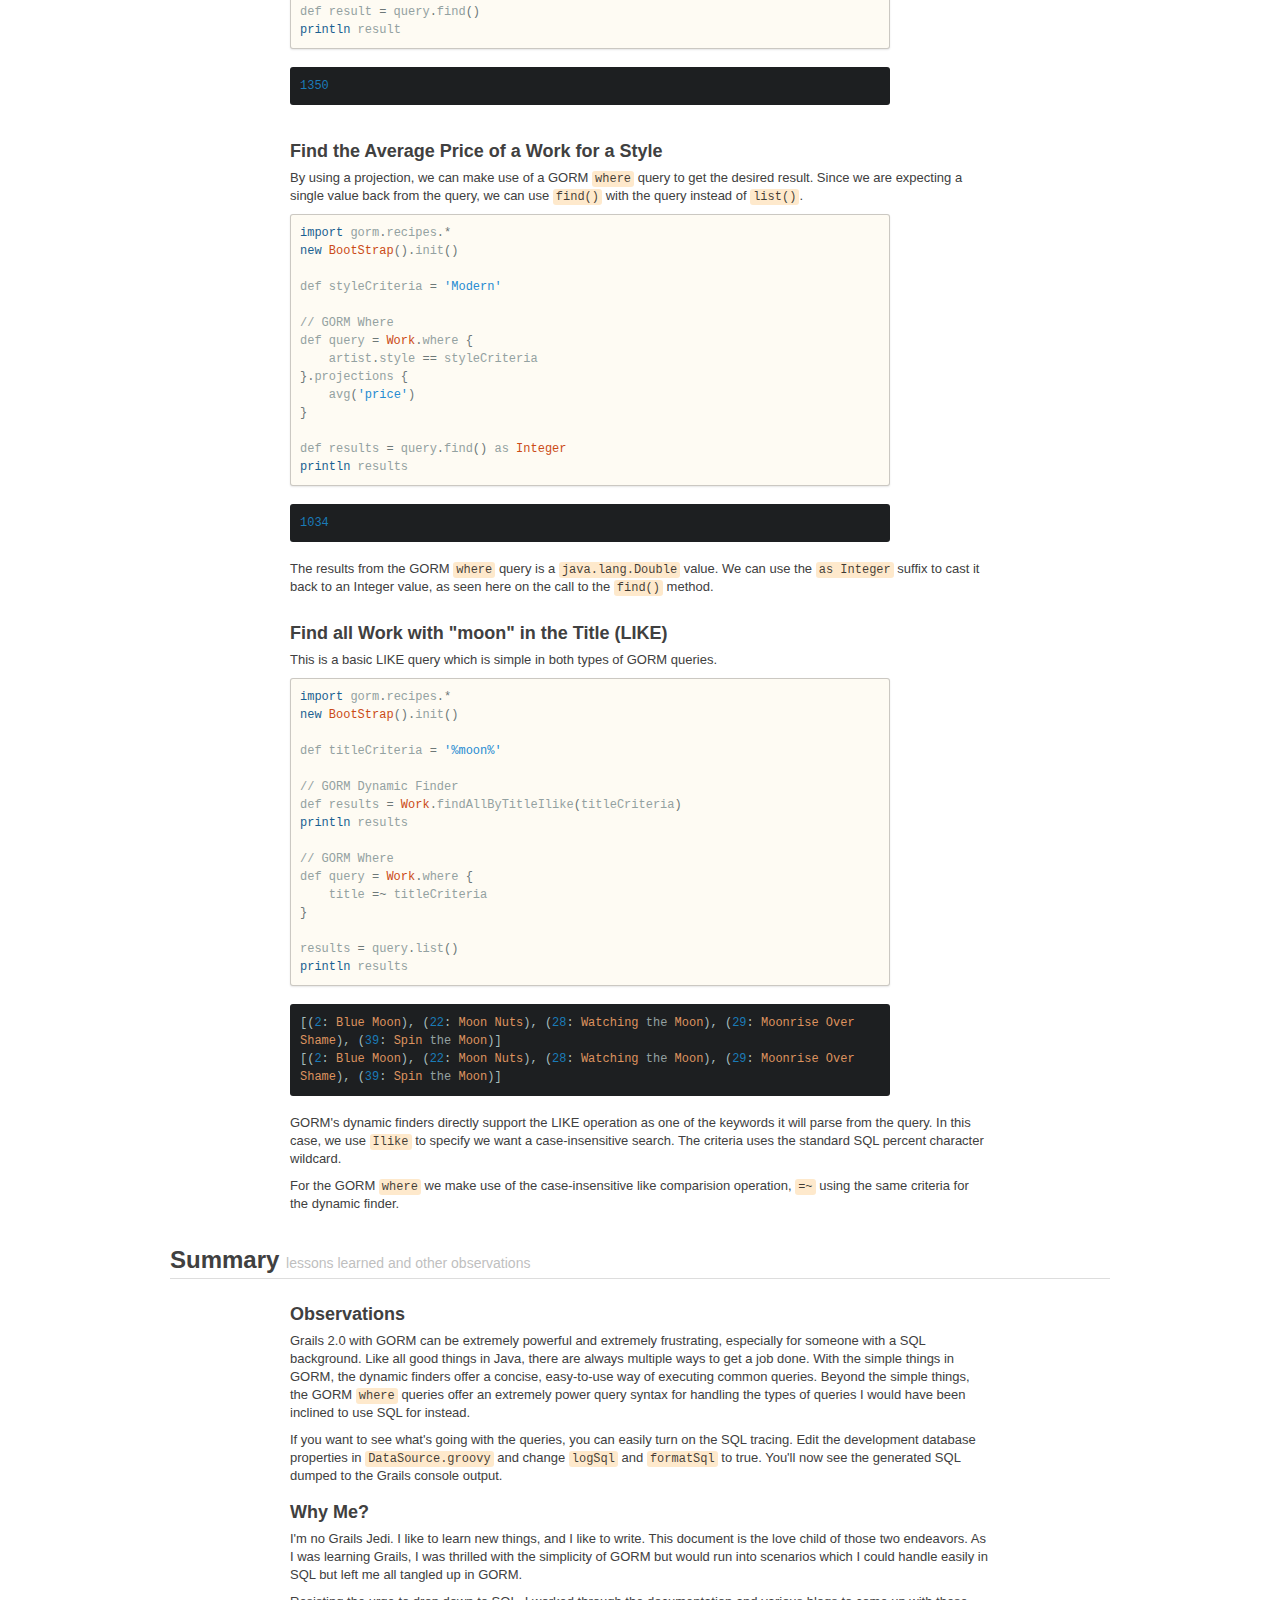
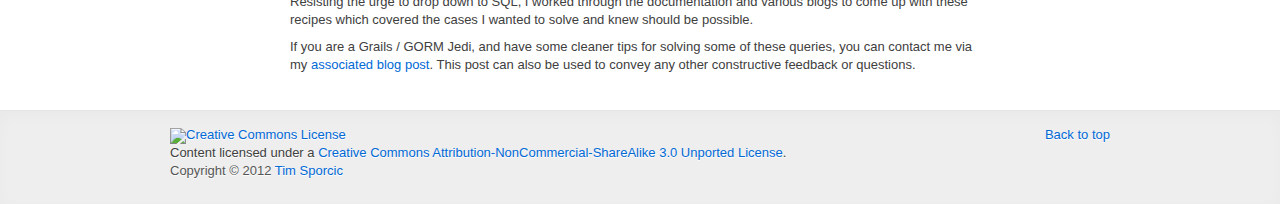
==== commit f35a7c23: "Fixed meta tags and page title for renaming" ====
--- a/index.html
+++ b/index.html
@@ -3,11 +3,12 @@
 <head>
   <meta charset="utf-8">
   <meta http-equiv="X-UA-Compatible" content="IE=edge,chrome=1">
-  <meta itemprop="name" content="Grails GORM Recipes">
-  <meta itemprop="description" content="Samples for querying with GORM">
-  <title>GORM Recipes</title>
-  <meta name="description" content="Grails GORM query recipes">
+  <meta itemprop="name" content="Grails GORM tutorial">
+  <meta itemprop="description" content="Grails GORM tutorial">
+  <title>GORM Tutorial</title>
+  <meta name="description" content="Grails GORM tutorial">
   <meta name="author" content="Tim Sporcic">
+  <meta name="kewords" content="Grails,GORM">
   <meta name="viewport" content="width=device-width,initial-scale=1">
   <link rel="stylesheet" href="css/bootstrap.min.css">
   <link rel="stylesheet" href="css/prettify.css">
@@ -18,7 +19,7 @@
 <div class="topbar" data-scrollspy="scrollspy" >
   <div class="topbar-inner">
     <div class="container">
-      <a class="brand" href="#">GORM Recipes</a>
+      <a class="brand" href="#">GORM Tutorial</a>
       <ul class="nav">
         <li class="active"><a href="#setup" >Setup</a></li>
         <li><a href="#basic-queries">Basic Queries</a></li>
